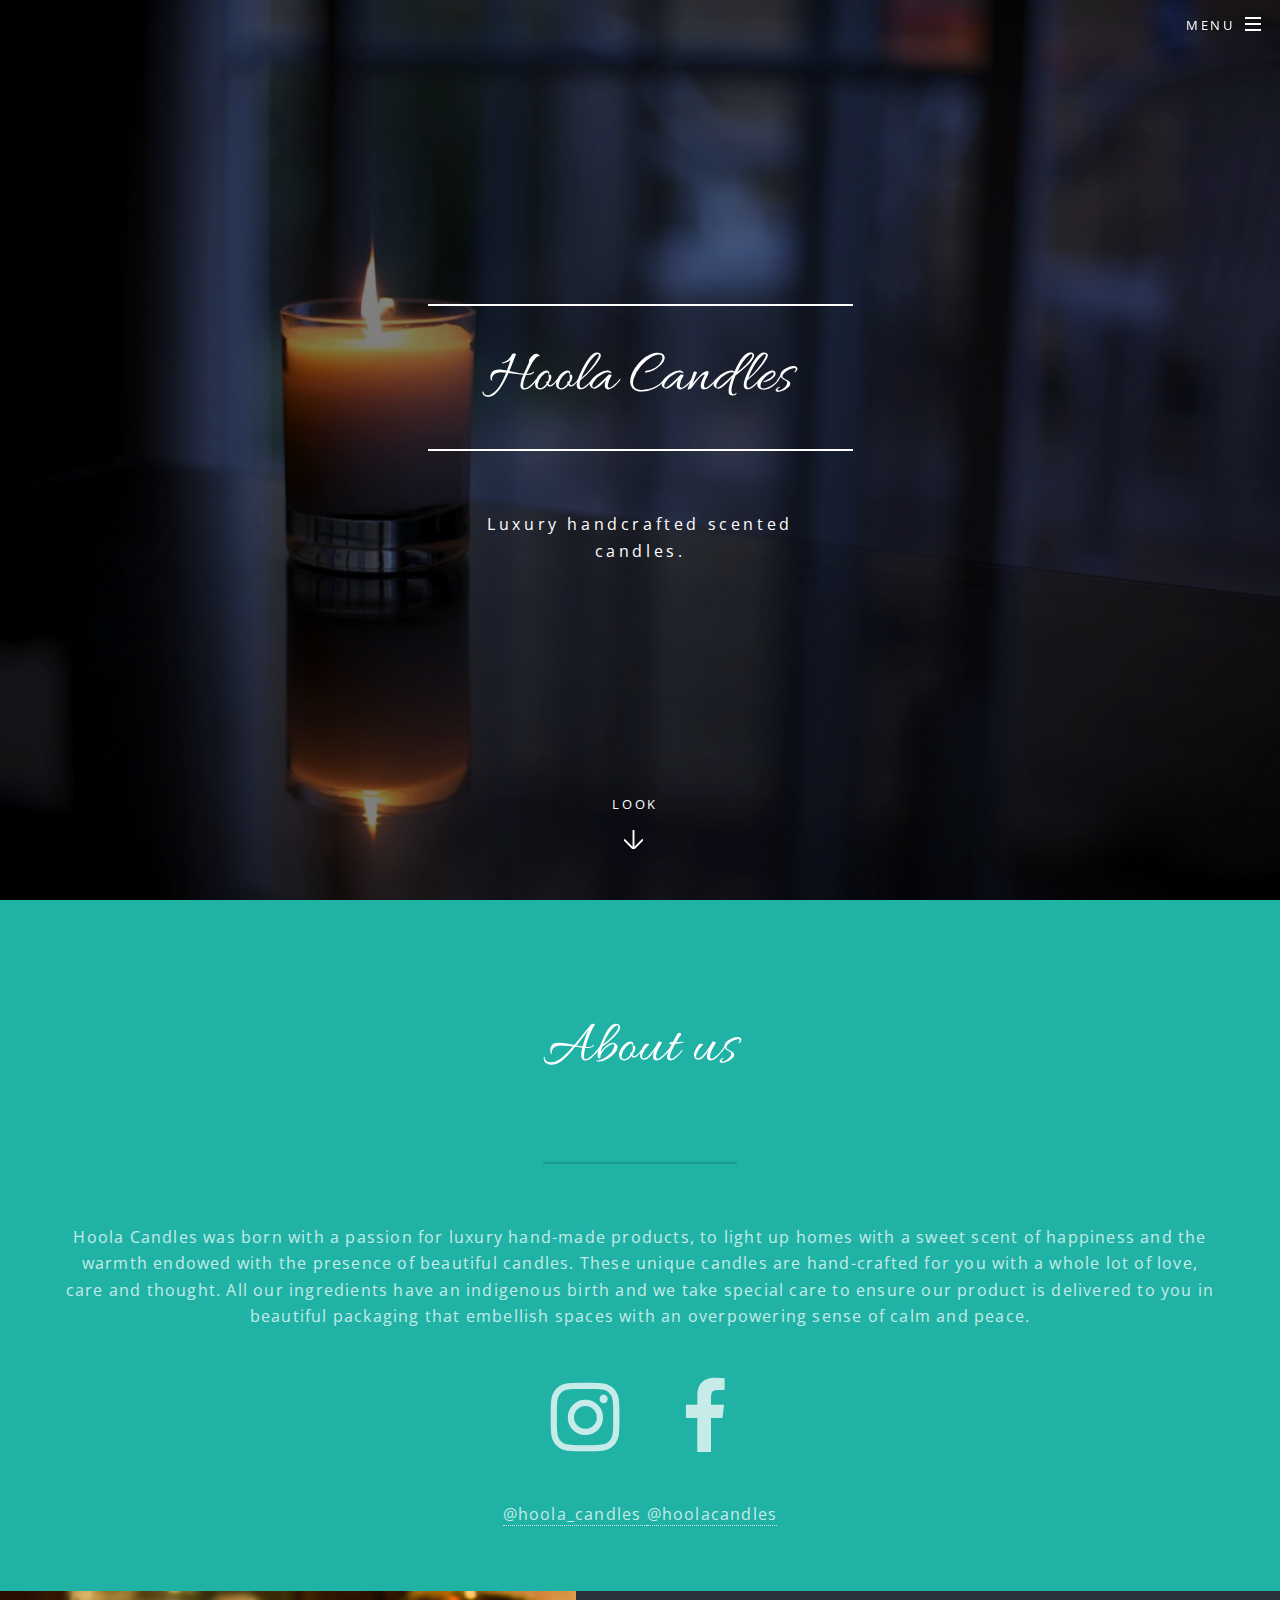
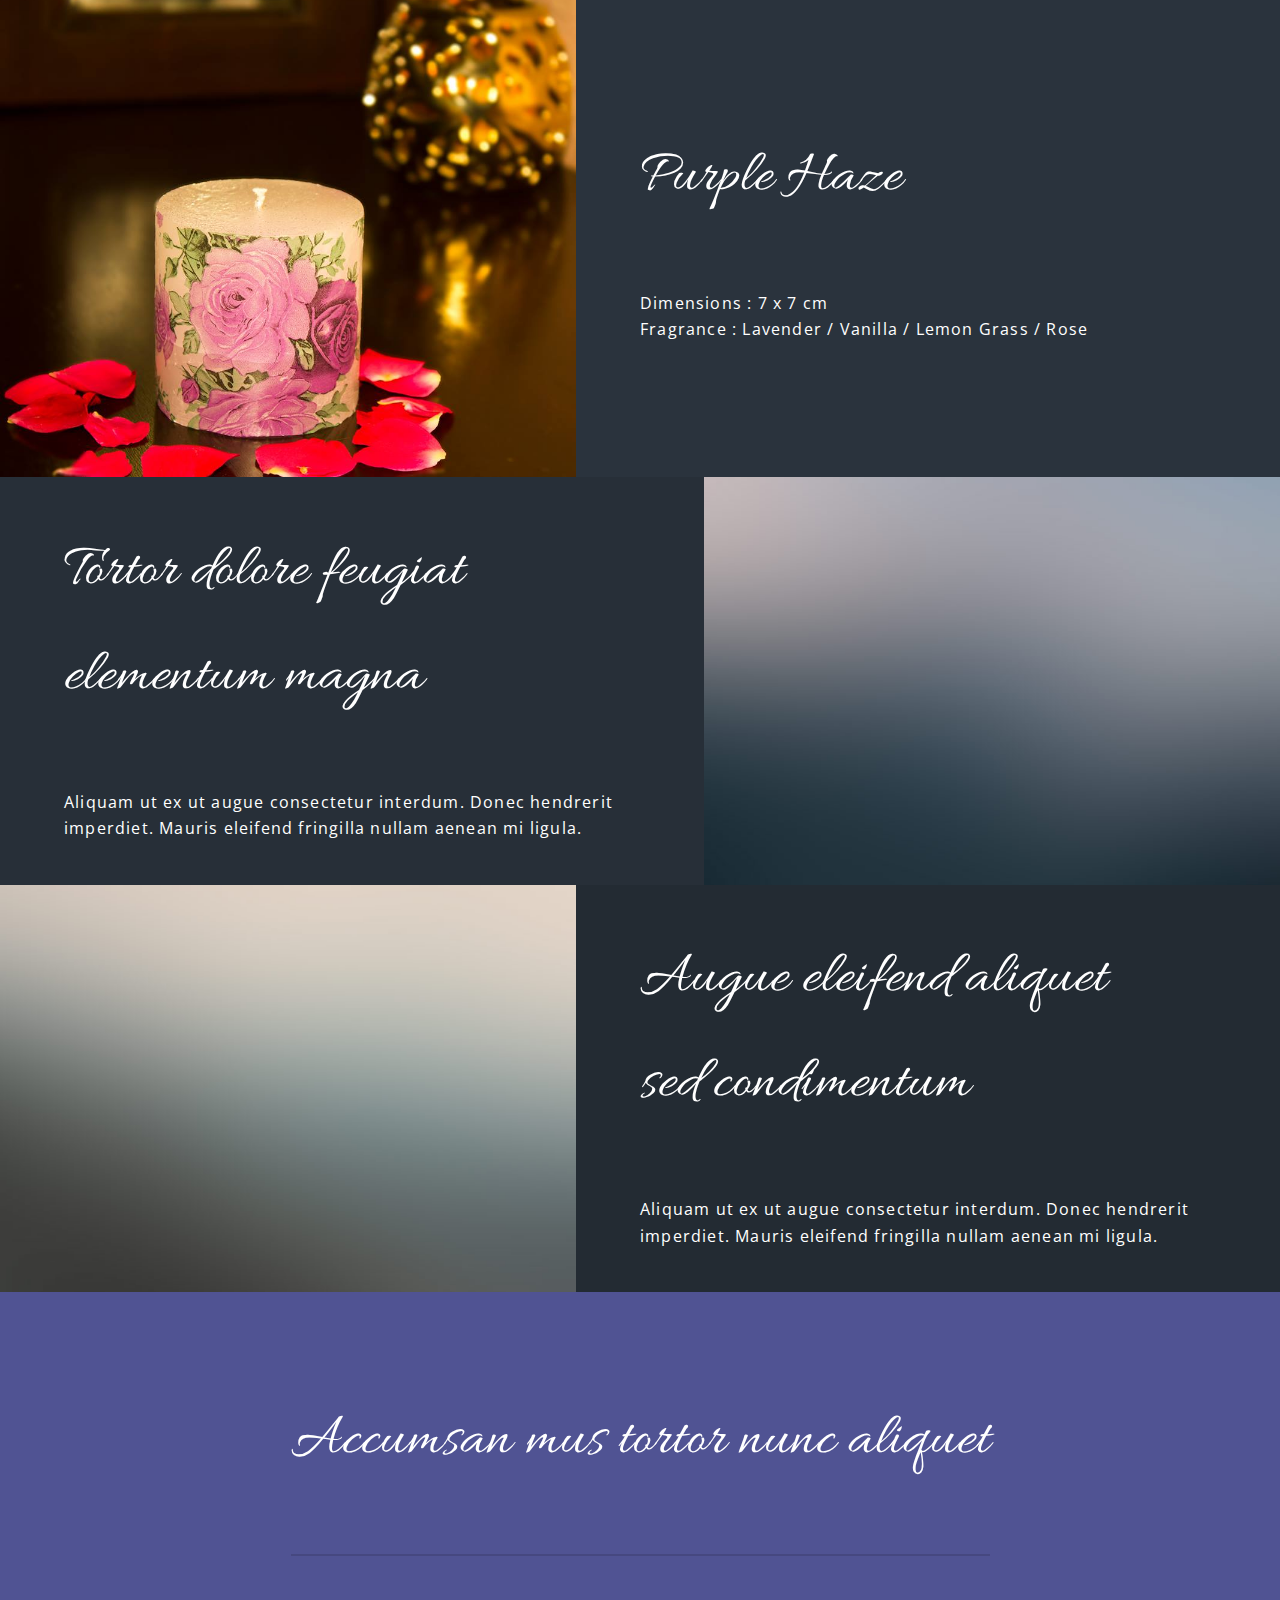
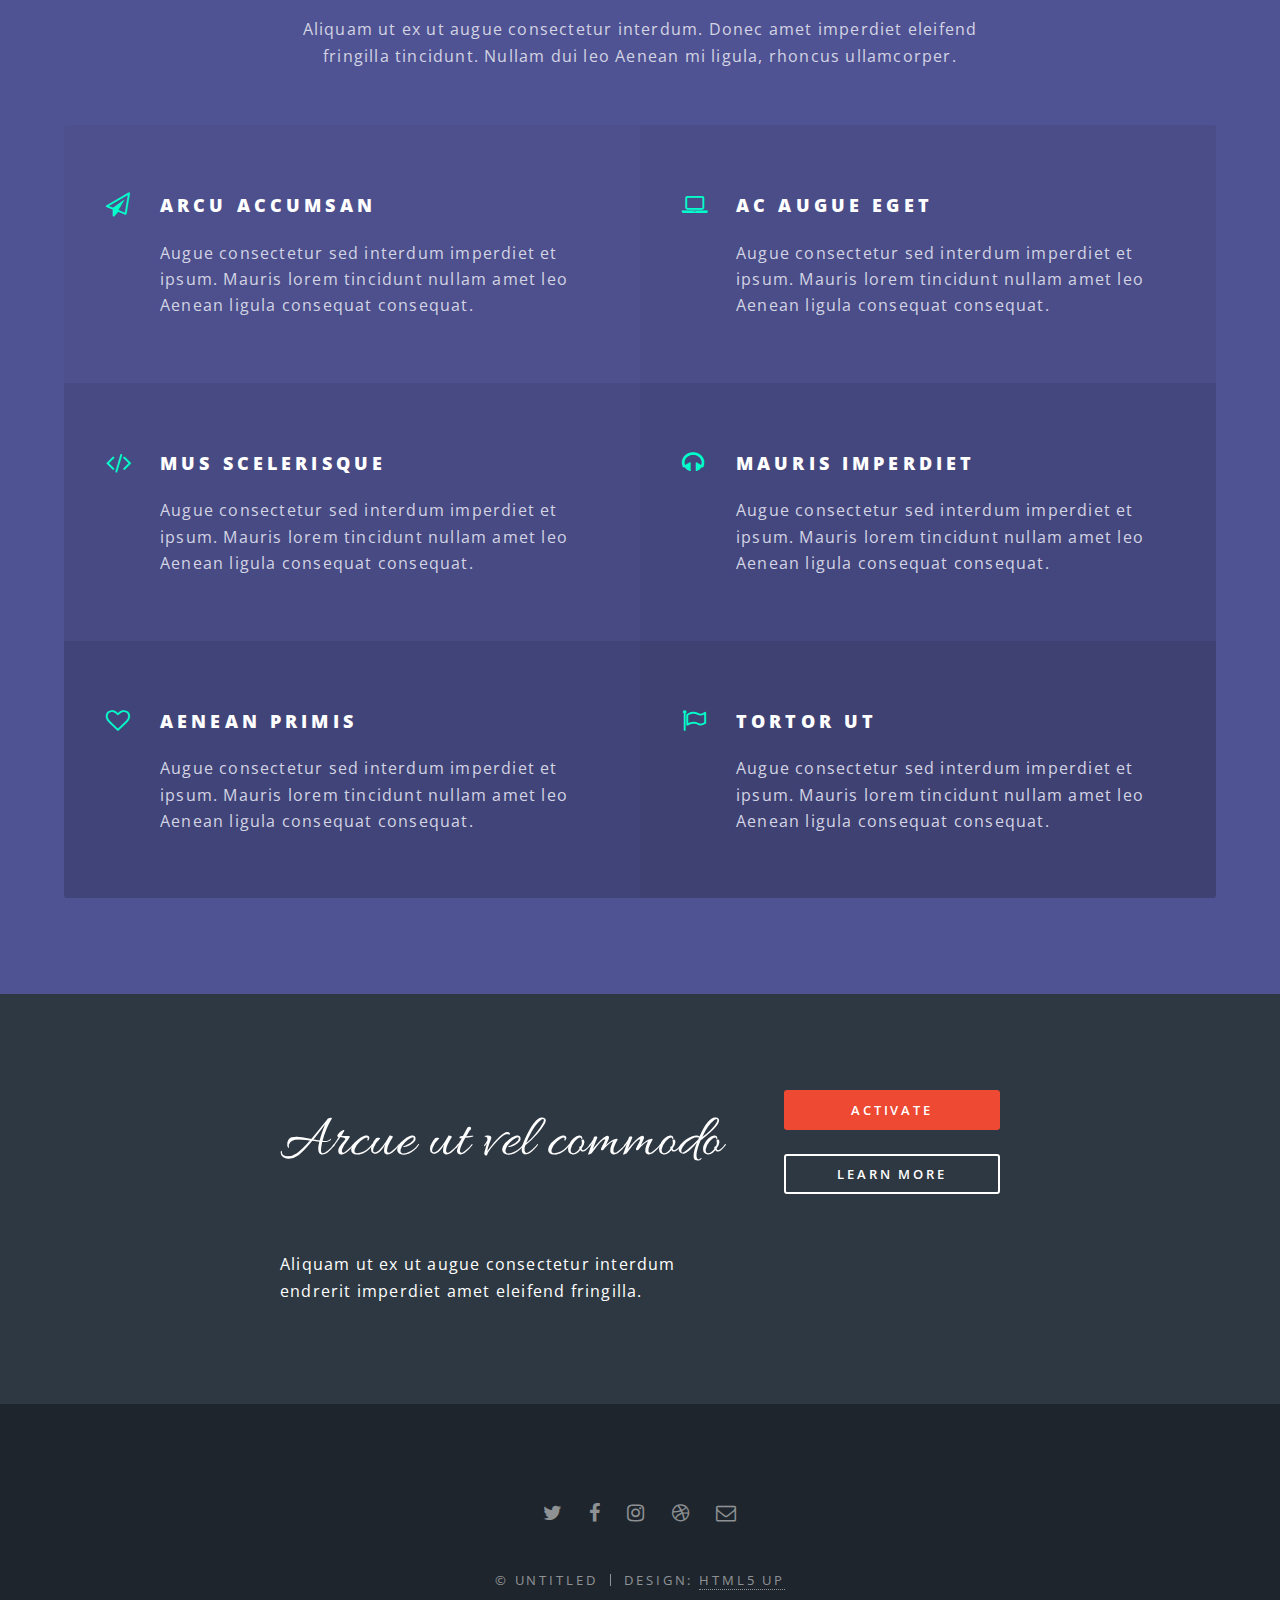
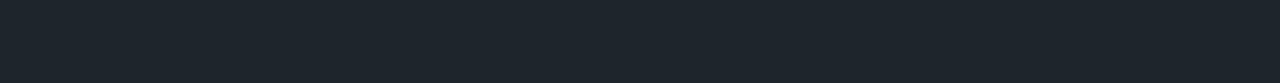
==== index.html @ 6180f15c "Update index.html" ====
<!DOCTYPE HTML>
<html>
	<head>
		<title>Hoola Candles</title>
		<meta charset="utf-8" />
		<meta name="viewport" content="width=device-width, initial-scale=1" />
		<!--[if lte IE 8]><script src="assets/js/ie/html5shiv.js"></script><![endif]-->
		<link rel="stylesheet" href="assets/css/main.css" />
		<!--[if lte IE 8]><link rel="stylesheet" href="assets/css/ie8.css" /><![endif]-->
		<!--[if lte IE 9]><link rel="stylesheet" href="assets/css/ie9.css" /><![endif]-->
	</head>
	<body class="landing">

		<!-- Page Wrapper -->
			<div id="page-wrapper">

				<!-- Header -->
					<header id="header" class="alt">
						<h1><a href="index.html">Hoola Candles</a></h1>
						<nav id="nav">
							<ul>
								<li class="special">
									<a href="#menu" class="menuToggle"><span>Menu</span></a>
									<div id="menu">
										<ul>
											<li><a href="index.html">Home</a></li>
											<li><a href="generic.html">Generic</a></li>
											<li><a href="elements.html">Elements</a></li>
											<li><a href="#">Sign Up</a></li>
											<li><a href="#">Log In</a></li>
										</ul>
									</div>
								</li>
							</ul>
						</nav>
					</header>

				<!-- Banner -->
					<section id="banner">
						<div class="inner">
							<h2>Hoola Candles</h2>
							<p>Luxury handcrafted scented<br />
							candles.<br />
						  </a></p>
							<!--ul class="actions">
								<li><a href="#" class="button special">Enter</a></li>
							</ul-->
						</div>
						<a href="#one" class="more scrolly">Look</a>
					</section>

				<!-- One -->
					<section id="one" class="wrapper style1 special">
						<div class="inner">
							<header class="major">
								<h2>About us</h2>
								<p>Hoola Candles was born with a passion for luxury hand-made products, to light up homes with a sweet scent of happiness and  the warmth endowed with the presence of beautiful candles.
These unique candles are hand-crafted for you with a whole lot of love, care and thought. All our ingredients have an indigenous birth and we take special care to ensure our product is delivered to you in beautiful packaging that embellish spaces with an overpowering sense of calm and peace.
</p>
							</header>
							<ul class="icons major">
								<li><span class="icon svg-inline--fa fa-instagram fa-w-14 fa-5x" ><span class="label">@hoola_candles</span></span></li>

								<li><span class="icon svg-inline--fa fa-facebook-f fa-w-9 fa-5x"><span class="label">@hoolacandles</span></span></li>

								<!--li><span class="icon fa-code major style3"><span class="label">Dolor</span></span></li-->
							</ul>
							<a href=https://www.instagram.com/hoola_candles/>@hoola_candles     </a> <a href=https://www.facebook.com/hoolacandles//>@hoolacandles</a>
						</div>
					</section>

				<!-- Two -->
					<section id="two" class="wrapper alt style2">
						<section class="spotlight">
							<div class="image"><img src="images/pic1.jpg" alt="" /></div><div class="content">
								<h2>Purple Haze</h2>
								<p>Dimensions : 7 x 7 cm <br />Fragrance : Lavender / Vanilla / Lemon Grass / Rose
</p>
							</div>
						</section>
						<section class="spotlight">
							<div class="image"><img src="images/pic02.jpg" alt="" /></div><div class="content">
								<h2>Tortor dolore feugiat<br />
								elementum magna</h2>
								<p>Aliquam ut ex ut augue consectetur interdum. Donec hendrerit imperdiet. Mauris eleifend fringilla nullam aenean mi ligula.</p>
							</div>
						</section>
						<section class="spotlight">
							<div class="image"><img src="images/pic03.jpg" alt="" /></div><div class="content">
								<h2>Augue eleifend aliquet<br />
								sed condimentum</h2>
								<p>Aliquam ut ex ut augue consectetur interdum. Donec hendrerit imperdiet. Mauris eleifend fringilla nullam aenean mi ligula.</p>
							</div>
						</section>
					</section>

				<!-- Three -->
					<section id="three" class="wrapper style3 special">
						<div class="inner">
							<header class="major">
								<h2>Accumsan mus tortor nunc aliquet</h2>
								<p>Aliquam ut ex ut augue consectetur interdum. Donec amet imperdiet eleifend<br />
								fringilla tincidunt. Nullam dui leo Aenean mi ligula, rhoncus ullamcorper.</p>
							</header>
							<ul class="features">
								<li class="icon fa-paper-plane-o">
									<h3>Arcu accumsan</h3>
									<p>Augue consectetur sed interdum imperdiet et ipsum. Mauris lorem tincidunt nullam amet leo Aenean ligula consequat consequat.</p>
								</li>
								<li class="icon fa-laptop">
									<h3>Ac Augue Eget</h3>
									<p>Augue consectetur sed interdum imperdiet et ipsum. Mauris lorem tincidunt nullam amet leo Aenean ligula consequat consequat.</p>
								</li>
								<li class="icon fa-code">
									<h3>Mus Scelerisque</h3>
									<p>Augue consectetur sed interdum imperdiet et ipsum. Mauris lorem tincidunt nullam amet leo Aenean ligula consequat consequat.</p>
								</li>
								<li class="icon fa-headphones">
									<h3>Mauris Imperdiet</h3>
									<p>Augue consectetur sed interdum imperdiet et ipsum. Mauris lorem tincidunt nullam amet leo Aenean ligula consequat consequat.</p>
								</li>
								<li class="icon fa-heart-o">
									<h3>Aenean Primis</h3>
									<p>Augue consectetur sed interdum imperdiet et ipsum. Mauris lorem tincidunt nullam amet leo Aenean ligula consequat consequat.</p>
								</li>
								<li class="icon fa-flag-o">
									<h3>Tortor Ut</h3>
									<p>Augue consectetur sed interdum imperdiet et ipsum. Mauris lorem tincidunt nullam amet leo Aenean ligula consequat consequat.</p>
								</li>
							</ul>
						</div>
					</section>

				<!-- CTA -->
					<section id="cta" class="wrapper style4">
						<div class="inner">
							<header>
								<h2>Arcue ut vel commodo</h2>
								<p>Aliquam ut ex ut augue consectetur interdum endrerit imperdiet amet eleifend fringilla.</p>
							</header>
							<ul class="actions vertical">
								<li><a href="#" class="button fit special">Activate</a></li>
								<li><a href="#" class="button fit">Learn More</a></li>
							</ul>
						</div>
					</section>

				<!-- Footer -->
					<footer id="footer">
						<ul class="icons">
							<li><a href="#" class="icon fa-twitter"><span class="label">Twitter</span></a></li>
							<li><a href="#" class="icon fa-facebook"><span class="label">Facebook</span></a></li>
							<li><a href="#" class="icon fa-instagram"><span class="label">Instagram</span></a></li>
							<li><a href="#" class="icon fa-dribbble"><span class="label">Dribbble</span></a></li>
							<li><a href="#" class="icon fa-envelope-o"><span class="label">Email</span></a></li>
						</ul>
						<ul class="copyright">
							<li>&copy; Untitled</li><li>Design: <a href="http://html5up.net">HTML5 UP</a></li>
						</ul>
					</footer>

			</div>

		<!-- Scripts -->
			<script src="assets/js/jquery.min.js"></script>
			<script src="assets/js/jquery.scrollex.min.js"></script>
			<script src="assets/js/jquery.scrolly.min.js"></script>
			<script src="assets/js/skel.min.js"></script>
			<script src="assets/js/util.js"></script>
			<!--[if lte IE 8]><script src="assets/js/ie/respond.min.js"></script><![endif]-->
			<script src="assets/js/main.js"></script>

	</body>
</html>
---- assets/css/main.css ----
@import url(font-awesome.min.css);
@import url("https://fonts.googleapis.com/css?family=Open+Sans:400,400italic,600,600italic,800,800italic");

/*
	Spectral by HTML5 UP
	html5up.net | @ajlkn
	Free for personal and commercial use under the CCA 3.0 license (html5up.net/license)
*/

/* Reset */

	html, body, div, span, applet, object, iframe, h1, h2, h3, h4, h5, h6, p, blockquote, pre, a, abbr, acronym, address, big, cite, code, del, dfn, em, img, ins, kbd, q, s, samp, small, strike, strong, sub, sup, tt, var, b, u, i, center, dl, dt, dd, ol, ul, li, fieldset, form, label, legend, table, caption, tbody, tfoot, thead, tr, th, td, article, aside, canvas, details, embed, figure, figcaption, footer, header, hgroup, menu, nav, output, ruby, section, summary, time, mark, audio, video {
		margin: 0;
		padding: 0;
		border: 0;
		font-size: 100%;
		font: inherit;
		vertical-align: baseline;
	}

	article, aside, details, figcaption, figure, footer, header, hgroup, menu, nav, section {
		display: block;
	}

	body {
		line-height: 1;
	}

	ol, ul {
		list-style: none;
	}

	blockquote, q {
		quotes: none;
	}

	blockquote:before, blockquote:after, q:before, q:after {
		content: '';
		content: none;
	}

	table {
		border-collapse: collapse;
		border-spacing: 0;
	}

	body {
		-webkit-text-size-adjust: none;
	}

/* Box Model */

	*, *:before, *:after {
		-moz-box-sizing: border-box;
		-webkit-box-sizing: border-box;
		box-sizing: border-box;
	}

/* Grid */

	.row {
		border-bottom: solid 1px transparent;
		-moz-box-sizing: border-box;
		-webkit-box-sizing: border-box;
		box-sizing: border-box;
	}

	.row > * {
		float: left;
		-moz-box-sizing: border-box;
		-webkit-box-sizing: border-box;
		box-sizing: border-box;
	}

	.row:after, .row:before {
		content: '';
		display: block;
		clear: both;
		height: 0;
	}

	.row.uniform > * > :first-child {
		margin-top: 0;
	}

	.row.uniform > * > :last-child {
		margin-bottom: 0;
	}

	.row.\30 \25 > * {
		padding: 0 0 0 0em;
	}

	.row.\30 \25 {
		margin: 0 0 -1px 0em;
	}

	.row.uniform.\30 \25 > * {
		padding: 0em 0 0 0em;
	}

	.row.uniform.\30 \25 {
		margin: 0em 0 -1px 0em;
	}

	.row > * {
		padding: 0 0 0 1.5em;
	}

	.row {
		margin: 0 0 -1px -1.5em;
	}

	.row.uniform > * {
		padding: 1.5em 0 0 1.5em;
	}

	.row.uniform {
		margin: -1.5em 0 -1px -1.5em;
	}

	.row.\32 00\25 > * {
		padding: 0 0 0 3em;
	}

	.row.\32 00\25 {
		margin: 0 0 -1px -3em;
	}

	.row.uniform.\32 00\25 > * {
		padding: 3em 0 0 3em;
	}

	.row.uniform.\32 00\25 {
		margin: -3em 0 -1px -3em;
	}

	.row.\31 50\25 > * {
		padding: 0 0 0 2.25em;
	}

	.row.\31 50\25 {
		margin: 0 0 -1px -2.25em;
	}

	.row.uniform.\31 50\25 > * {
		padding: 2.25em 0 0 2.25em;
	}

	.row.uniform.\31 50\25 {
		margin: -2.25em 0 -1px -2.25em;
	}

	.row.\35 0\25 > * {
		padding: 0 0 0 0.75em;
	}

	.row.\35 0\25 {
		margin: 0 0 -1px -0.75em;
	}

	.row.uniform.\35 0\25 > * {
		padding: 0.75em 0 0 0.75em;
	}

	.row.uniform.\35 0\25 {
		margin: -0.75em 0 -1px -0.75em;
	}

	.row.\32 5\25 > * {
		padding: 0 0 0 0.375em;
	}

	.row.\32 5\25 {
		margin: 0 0 -1px -0.375em;
	}

	.row.uniform.\32 5\25 > * {
		padding: 0.375em 0 0 0.375em;
	}

	.row.uniform.\32 5\25 {
		margin: -0.375em 0 -1px -0.375em;
	}

	.\31 2u, .\31 2u\24 {
		width: 100%;
		clear: none;
		margin-left: 0;
	}

	.\31 1u, .\31 1u\24 {
		width: 91.6666666667%;
		clear: none;
		margin-left: 0;
	}

	.\31 0u, .\31 0u\24 {
		width: 83.3333333333%;
		clear: none;
		margin-left: 0;
	}

	.\39 u, .\39 u\24 {
		width: 75%;
		clear: none;
		margin-left: 0;
	}

	.\38 u, .\38 u\24 {
		width: 66.6666666667%;
		clear: none;
		margin-left: 0;
	}

	.\37 u, .\37 u\24 {
		width: 58.3333333333%;
		clear: none;
		margin-left: 0;
	}

	.\36 u, .\36 u\24 {
		width: 50%;
		clear: none;
		margin-left: 0;
	}

	.\35 u, .\35 u\24 {
		width: 41.6666666667%;
		clear: none;
		margin-left: 0;
	}

	.\34 u, .\34 u\24 {
		width: 33.3333333333%;
		clear: none;
		margin-left: 0;
	}

	.\33 u, .\33 u\24 {
		width: 25%;
		clear: none;
		margin-left: 0;
	}

	.\32 u, .\32 u\24 {
		width: 16.6666666667%;
		clear: none;
		margin-left: 0;
	}

	.\31 u, .\31 u\24 {
		width: 8.3333333333%;
		clear: none;
		margin-left: 0;
	}

	.\31 2u\24 + *,
	.\31 1u\24 + *,
	.\31 0u\24 + *,
	.\39 u\24 + *,
	.\38 u\24 + *,
	.\37 u\24 + *,
	.\36 u\24 + *,
	.\35 u\24 + *,
	.\34 u\24 + *,
	.\33 u\24 + *,
	.\32 u\24 + *,
	.\31 u\24 + * {
		clear: left;
	}

	.\-11u {
		margin-left: 91.66667%;
	}

	.\-10u {
		margin-left: 83.33333%;
	}

	.\-9u {
		margin-left: 75%;
	}

	.\-8u {
		margin-left: 66.66667%;
	}

	.\-7u {
		margin-left: 58.33333%;
	}

	.\-6u {
		margin-left: 50%;
	}

	.\-5u {
		margin-left: 41.66667%;
	}

	.\-4u {
		margin-left: 33.33333%;
	}

	.\-3u {
		margin-left: 25%;
	}

	.\-2u {
		margin-left: 16.66667%;
	}

	.\-1u {
		margin-left: 8.33333%;
	}

	@media screen and (max-width: 1680px) {

		.row > * {
			padding: 0 0 0 1.5em;
		}

		.row {
			margin: 0 0 -1px -1.5em;
		}

		.row.uniform > * {
			padding: 1.5em 0 0 1.5em;
		}

		.row.uniform {
			margin: -1.5em 0 -1px -1.5em;
		}

		.row.\32 00\25 > * {
			padding: 0 0 0 3em;
		}

		.row.\32 00\25 {
			margin: 0 0 -1px -3em;
		}

		.row.uniform.\32 00\25 > * {
			padding: 3em 0 0 3em;
		}

		.row.uniform.\32 00\25 {
			margin: -3em 0 -1px -3em;
		}

		.row.\31 50\25 > * {
			padding: 0 0 0 2.25em;
		}

		.row.\31 50\25 {
			margin: 0 0 -1px -2.25em;
		}

		.row.uniform.\31 50\25 > * {
			padding: 2.25em 0 0 2.25em;
		}

		.row.uniform.\31 50\25 {
			margin: -2.25em 0 -1px -2.25em;
		}

		.row.\35 0\25 > * {
			padding: 0 0 0 0.75em;
		}

		.row.\35 0\25 {
			margin: 0 0 -1px -0.75em;
		}

		.row.uniform.\35 0\25 > * {
			padding: 0.75em 0 0 0.75em;
		}

		.row.uniform.\35 0\25 {
			margin: -0.75em 0 -1px -0.75em;
		}

		.row.\32 5\25 > * {
			padding: 0 0 0 0.375em;
		}

		.row.\32 5\25 {
			margin: 0 0 -1px -0.375em;
		}

		.row.uniform.\32 5\25 > * {
			padding: 0.375em 0 0 0.375em;
		}

		.row.uniform.\32 5\25 {
			margin: -0.375em 0 -1px -0.375em;
		}

		.\31 2u\28xlarge\29, .\31 2u\24\28xlarge\29 {
			width: 100%;
			clear: none;
			margin-left: 0;
		}

		.\31 1u\28xlarge\29, .\31 1u\24\28xlarge\29 {
			width: 91.6666666667%;
			clear: none;
			margin-left: 0;
		}

		.\31 0u\28xlarge\29, .\31 0u\24\28xlarge\29 {
			width: 83.3333333333%;
			clear: none;
			margin-left: 0;
		}

		.\39 u\28xlarge\29, .\39 u\24\28xlarge\29 {
			width: 75%;
			clear: none;
			margin-left: 0;
		}

		.\38 u\28xlarge\29, .\38 u\24\28xlarge\29 {
			width: 66.6666666667%;
			clear: none;
			margin-left: 0;
		}

		.\37 u\28xlarge\29, .\37 u\24\28xlarge\29 {
			width: 58.3333333333%;
			clear: none;
			margin-left: 0;
		}

		.\36 u\28xlarge\29, .\36 u\24\28xlarge\29 {
			width: 50%;
			clear: none;
			margin-left: 0;
		}

		.\35 u\28xlarge\29, .\35 u\24\28xlarge\29 {
			width: 41.6666666667%;
			clear: none;
			margin-left: 0;
		}

		.\34 u\28xlarge\29, .\34 u\24\28xlarge\29 {
			width: 33.3333333333%;
			clear: none;
			margin-left: 0;
		}

		.\33 u\28xlarge\29, .\33 u\24\28xlarge\29 {
			width: 25%;
			clear: none;
			margin-left: 0;
		}

		.\32 u\28xlarge\29, .\32 u\24\28xlarge\29 {
			width: 16.6666666667%;
			clear: none;
			margin-left: 0;
		}

		.\31 u\28xlarge\29, .\31 u\24\28xlarge\29 {
			width: 8.3333333333%;
			clear: none;
			margin-left: 0;
		}

		.\31 2u\24\28xlarge\29 + *,
		.\31 1u\24\28xlarge\29 + *,
		.\31 0u\24\28xlarge\29 + *,
		.\39 u\24\28xlarge\29 + *,
		.\38 u\24\28xlarge\29 + *,
		.\37 u\24\28xlarge\29 + *,
		.\36 u\24\28xlarge\29 + *,
		.\35 u\24\28xlarge\29 + *,
		.\34 u\24\28xlarge\29 + *,
		.\33 u\24\28xlarge\29 + *,
		.\32 u\24\28xlarge\29 + *,
		.\31 u\24\28xlarge\29 + * {
			clear: left;
		}

		.\-11u\28xlarge\29 {
			margin-left: 91.66667%;
		}

		.\-10u\28xlarge\29 {
			margin-left: 83.33333%;
		}

		.\-9u\28xlarge\29 {
			margin-left: 75%;
		}

		.\-8u\28xlarge\29 {
			margin-left: 66.66667%;
		}

		.\-7u\28xlarge\29 {
			margin-left: 58.33333%;
		}

		.\-6u\28xlarge\29 {
			margin-left: 50%;
		}

		.\-5u\28xlarge\29 {
			margin-left: 41.66667%;
		}

		.\-4u\28xlarge\29 {
			margin-left: 33.33333%;
		}

		.\-3u\28xlarge\29 {
			margin-left: 25%;
		}

		.\-2u\28xlarge\29 {
			margin-left: 16.66667%;
		}

		.\-1u\28xlarge\29 {
			margin-left: 8.33333%;
		}

	}

	@media screen and (max-width: 1280px) {

		.row > * {
			padding: 0 0 0 1.5em;
		}

		.row {
			margin: 0 0 -1px -1.5em;
		}

		.row.uniform > * {
			padding: 1.5em 0 0 1.5em;
		}

		.row.uniform {
			margin: -1.5em 0 -1px -1.5em;
		}

		.row.\32 00\25 > * {
			padding: 0 0 0 3em;
		}

		.row.\32 00\25 {
			margin: 0 0 -1px -3em;
		}

		.row.uniform.\32 00\25 > * {
			padding: 3em 0 0 3em;
		}

		.row.uniform.\32 00\25 {
			margin: -3em 0 -1px -3em;
		}

		.row.\31 50\25 > * {
			padding: 0 0 0 2.25em;
		}

		.row.\31 50\25 {
			margin: 0 0 -1px -2.25em;
		}

		.row.uniform.\31 50\25 > * {
			padding: 2.25em 0 0 2.25em;
		}

		.row.uniform.\31 50\25 {
			margin: -2.25em 0 -1px -2.25em;
		}

		.row.\35 0\25 > * {
			padding: 0 0 0 0.75em;
		}

		.row.\35 0\25 {
			margin: 0 0 -1px -0.75em;
		}

		.row.uniform.\35 0\25 > * {
			padding: 0.75em 0 0 0.75em;
		}

		.row.uniform.\35 0\25 {
			margin: -0.75em 0 -1px -0.75em;
		}

		.row.\32 5\25 > * {
			padding: 0 0 0 0.375em;
		}

		.row.\32 5\25 {
			margin: 0 0 -1px -0.375em;
		}

		.row.uniform.\32 5\25 > * {
			padding: 0.375em 0 0 0.375em;
		}

		.row.uniform.\32 5\25 {
			margin: -0.375em 0 -1px -0.375em;
		}

		.\31 2u\28large\29, .\31 2u\24\28large\29 {
			width: 100%;
			clear: none;
			margin-left: 0;
		}

		.\31 1u\28large\29, .\31 1u\24\28large\29 {
			width: 91.6666666667%;
			clear: none;
			margin-left: 0;
		}

		.\31 0u\28large\29, .\31 0u\24\28large\29 {
			width: 83.3333333333%;
			clear: none;
			margin-left: 0;
		}

		.\39 u\28large\29, .\39 u\24\28large\29 {
			width: 75%;
			clear: none;
			margin-left: 0;
		}

		.\38 u\28large\29, .\38 u\24\28large\29 {
			width: 66.6666666667%;
			clear: none;
			margin-left: 0;
		}

		.\37 u\28large\29, .\37 u\24\28large\29 {
			width: 58.3333333333%;
			clear: none;
			margin-left: 0;
		}

		.\36 u\28large\29, .\36 u\24\28large\29 {
			width: 50%;
			clear: none;
			margin-left: 0;
		}

		.\35 u\28large\29, .\35 u\24\28large\29 {
			width: 41.6666666667%;
			clear: none;
			margin-left: 0;
		}

		.\34 u\28large\29, .\34 u\24\28large\29 {
			width: 33.3333333333%;
			clear: none;
			margin-left: 0;
		}

		.\33 u\28large\29, .\33 u\24\28large\29 {
			width: 25%;
			clear: none;
			margin-left: 0;
		}

		.\32 u\28large\29, .\32 u\24\28large\29 {
			width: 16.6666666667%;
			clear: none;
			margin-left: 0;
		}

		.\31 u\28large\29, .\31 u\24\28large\29 {
			width: 8.3333333333%;
			clear: none;
			margin-left: 0;
		}

		.\31 2u\24\28large\29 + *,
		.\31 1u\24\28large\29 + *,
		.\31 0u\24\28large\29 + *,
		.\39 u\24\28large\29 + *,
		.\38 u\24\28large\29 + *,
		.\37 u\24\28large\29 + *,
		.\36 u\24\28large\29 + *,
		.\35 u\24\28large\29 + *,
		.\34 u\24\28large\29 + *,
		.\33 u\24\28large\29 + *,
		.\32 u\24\28large\29 + *,
		.\31 u\24\28large\29 + * {
			clear: left;
		}

		.\-11u\28large\29 {
			margin-left: 91.66667%;
		}

		.\-10u\28large\29 {
			margin-left: 83.33333%;
		}

		.\-9u\28large\29 {
			margin-left: 75%;
		}

		.\-8u\28large\29 {
			margin-left: 66.66667%;
		}

		.\-7u\28large\29 {
			margin-left: 58.33333%;
		}

		.\-6u\28large\29 {
			margin-left: 50%;
		}

		.\-5u\28large\29 {
			margin-left: 41.66667%;
		}

		.\-4u\28large\29 {
			margin-left: 33.33333%;
		}

		.\-3u\28large\29 {
			margin-left: 25%;
		}

		.\-2u\28large\29 {
			margin-left: 16.66667%;
		}

		.\-1u\28large\29 {
			margin-left: 8.33333%;
		}

	}

	@media screen and (max-width: 980px) {

		.row > * {
			padding: 0 0 0 1.5em;
		}

		.row {
			margin: 0 0 -1px -1.5em;
		}

		.row.uniform > * {
			padding: 1.5em 0 0 1.5em;
		}

		.row.uniform {
			margin: -1.5em 0 -1px -1.5em;
		}

		.row.\32 00\25 > * {
			padding: 0 0 0 3em;
		}

		.row.\32 00\25 {
			margin: 0 0 -1px -3em;
		}

		.row.uniform.\32 00\25 > * {
			padding: 3em 0 0 3em;
		}

		.row.uniform.\32 00\25 {
			margin: -3em 0 -1px -3em;
		}

		.row.\31 50\25 > * {
			padding: 0 0 0 2.25em;
		}

		.row.\31 50\25 {
			margin: 0 0 -1px -2.25em;
		}

		.row.uniform.\31 50\25 > * {
			padding: 2.25em 0 0 2.25em;
		}

		.row.uniform.\31 50\25 {
			margin: -2.25em 0 -1px -2.25em;
		}

		.row.\35 0\25 > * {
			padding: 0 0 0 0.75em;
		}

		.row.\35 0\25 {
			margin: 0 0 -1px -0.75em;
		}

		.row.uniform.\35 0\25 > * {
			padding: 0.75em 0 0 0.75em;
		}

		.row.uniform.\35 0\25 {
			margin: -0.75em 0 -1px -0.75em;
		}

		.row.\32 5\25 > * {
			padding: 0 0 0 0.375em;
		}

		.row.\32 5\25 {
			margin: 0 0 -1px -0.375em;
		}

		.row.uniform.\32 5\25 > * {
			padding: 0.375em 0 0 0.375em;
		}

		.row.uniform.\32 5\25 {
			margin: -0.375em 0 -1px -0.375em;
		}

		.\31 2u\28medium\29, .\31 2u\24\28medium\29 {
			width: 100%;
			clear: none;
			margin-left: 0;
		}

		.\31 1u\28medium\29, .\31 1u\24\28medium\29 {
			width: 91.6666666667%;
			clear: none;
			margin-left: 0;
		}

		.\31 0u\28medium\29, .\31 0u\24\28medium\29 {
			width: 83.3333333333%;
			clear: none;
			margin-left: 0;
		}

		.\39 u\28medium\29, .\39 u\24\28medium\29 {
			width: 75%;
			clear: none;
			margin-left: 0;
		}

		.\38 u\28medium\29, .\38 u\24\28medium\29 {
			width: 66.6666666667%;
			clear: none;
			margin-left: 0;
		}

		.\37 u\28medium\29, .\37 u\24\28medium\29 {
			width: 58.3333333333%;
			clear: none;
			margin-left: 0;
		}

		.\36 u\28medium\29, .\36 u\24\28medium\29 {
			width: 50%;
			clear: none;
			margin-left: 0;
		}

		.\35 u\28medium\29, .\35 u\24\28medium\29 {
			width: 41.6666666667%;
			clear: none;
			margin-left: 0;
		}

		.\34 u\28medium\29, .\34 u\24\28medium\29 {
			width: 33.3333333333%;
			clear: none;
			margin-left: 0;
		}

		.\33 u\28medium\29, .\33 u\24\28medium\29 {
			width: 25%;
			clear: none;
			margin-left: 0;
		}

		.\32 u\28medium\29, .\32 u\24\28medium\29 {
			width: 16.6666666667%;
			clear: none;
			margin-left: 0;
		}

		.\31 u\28medium\29, .\31 u\24\28medium\29 {
			width: 8.3333333333%;
			clear: none;
			margin-left: 0;
		}

		.\31 2u\24\28medium\29 + *,
		.\31 1u\24\28medium\29 + *,
		.\31 0u\24\28medium\29 + *,
		.\39 u\24\28medium\29 + *,
		.\38 u\24\28medium\29 + *,
		.\37 u\24\28medium\29 + *,
		.\36 u\24\28medium\29 + *,
		.\35 u\24\28medium\29 + *,
		.\34 u\24\28medium\29 + *,
		.\33 u\24\28medium\29 + *,
		.\32 u\24\28medium\29 + *,
		.\31 u\24\28medium\29 + * {
			clear: left;
		}

		.\-11u\28medium\29 {
			margin-left: 91.66667%;
		}

		.\-10u\28medium\29 {
			margin-left: 83.33333%;
		}

		.\-9u\28medium\29 {
			margin-left: 75%;
		}

		.\-8u\28medium\29 {
			margin-left: 66.66667%;
		}

		.\-7u\28medium\29 {
			margin-left: 58.33333%;
		}

		.\-6u\28medium\29 {
			margin-left: 50%;
		}

		.\-5u\28medium\29 {
			margin-left: 41.66667%;
		}

		.\-4u\28medium\29 {
			margin-left: 33.33333%;
		}

		.\-3u\28medium\29 {
			margin-left: 25%;
		}

		.\-2u\28medium\29 {
			margin-left: 16.66667%;
		}

		.\-1u\28medium\29 {
			margin-left: 8.33333%;
		}

	}

	@media screen and (max-width: 736px) {

		.row > * {
			padding: 0 0 0 1.5em;
		}

		.row {
			margin: 0 0 -1px -1.5em;
		}

		.row.uniform > * {
			padding: 1.5em 0 0 1.5em;
		}

		.row.uniform {
			margin: -1.5em 0 -1px -1.5em;
		}

		.row.\32 00\25 > * {
			padding: 0 0 0 3em;
		}

		.row.\32 00\25 {
			margin: 0 0 -1px -3em;
		}

		.row.uniform.\32 00\25 > * {
			padding: 3em 0 0 3em;
		}

		.row.uniform.\32 00\25 {
			margin: -3em 0 -1px -3em;
		}

		.row.\31 50\25 > * {
			padding: 0 0 0 2.25em;
		}

		.row.\31 50\25 {
			margin: 0 0 -1px -2.25em;
		}

		.row.uniform.\31 50\25 > * {
			padding: 2.25em 0 0 2.25em;
		}

		.row.uniform.\31 50\25 {
			margin: -2.25em 0 -1px -2.25em;
		}

		.row.\35 0\25 > * {
			padding: 0 0 0 0.75em;
		}

		.row.\35 0\25 {
			margin: 0 0 -1px -0.75em;
		}

		.row.uniform.\35 0\25 > * {
			padding: 0.75em 0 0 0.75em;
		}

		.row.uniform.\35 0\25 {
			margin: -0.75em 0 -1px -0.75em;
		}

		.row.\32 5\25 > * {
			padding: 0 0 0 0.375em;
		}

		.row.\32 5\25 {
			margin: 0 0 -1px -0.375em;
		}

		.row.uniform.\32 5\25 > * {
			padding: 0.375em 0 0 0.375em;
		}

		.row.uniform.\32 5\25 {
			margin: -0.375em 0 -1px -0.375em;
		}

		.\31 2u\28small\29, .\31 2u\24\28small\29 {
			width: 100%;
			clear: none;
			margin-left: 0;
		}

		.\31 1u\28small\29, .\31 1u\24\28small\29 {
			width: 91.6666666667%;
			clear: none;
			margin-left: 0;
		}

		.\31 0u\28small\29, .\31 0u\24\28small\29 {
			width: 83.3333333333%;
			clear: none;
			margin-left: 0;
		}

		.\39 u\28small\29, .\39 u\24\28small\29 {
			width: 75%;
			clear: none;
			margin-left: 0;
		}

		.\38 u\28small\29, .\38 u\24\28small\29 {
			width: 66.6666666667%;
			clear: none;
			margin-left: 0;
		}

		.\37 u\28small\29, .\37 u\24\28small\29 {
			width: 58.3333333333%;
			clear: none;
			margin-left: 0;
		}

		.\36 u\28small\29, .\36 u\24\28small\29 {
			width: 50%;
			clear: none;
			margin-left: 0;
		}

		.\35 u\28small\29, .\35 u\24\28small\29 {
			width: 41.6666666667%;
			clear: none;
			margin-left: 0;
		}

		.\34 u\28small\29, .\34 u\24\28small\29 {
			width: 33.3333333333%;
			clear: none;
			margin-left: 0;
		}

		.\33 u\28small\29, .\33 u\24\28small\29 {
			width: 25%;
			clear: none;
			margin-left: 0;
		}

		.\32 u\28small\29, .\32 u\24\28small\29 {
			width: 16.6666666667%;
			clear: none;
			margin-left: 0;
		}

		.\31 u\28small\29, .\31 u\24\28small\29 {
			width: 8.3333333333%;
			clear: none;
			margin-left: 0;
		}

		.\31 2u\24\28small\29 + *,
		.\31 1u\24\28small\29 + *,
		.\31 0u\24\28small\29 + *,
		.\39 u\24\28small\29 + *,
		.\38 u\24\28small\29 + *,
		.\37 u\24\28small\29 + *,
		.\36 u\24\28small\29 + *,
		.\35 u\24\28small\29 + *,
		.\34 u\24\28small\29 + *,
		.\33 u\24\28small\29 + *,
		.\32 u\24\28small\29 + *,
		.\31 u\24\28small\29 + * {
			clear: left;
		}

		.\-11u\28small\29 {
			margin-left: 91.66667%;
		}

		.\-10u\28small\29 {
			margin-left: 83.33333%;
		}

		.\-9u\28small\29 {
			margin-left: 75%;
		}

		.\-8u\28small\29 {
			margin-left: 66.66667%;
		}

		.\-7u\28small\29 {
			margin-left: 58.33333%;
		}

		.\-6u\28small\29 {
			margin-left: 50%;
		}

		.\-5u\28small\29 {
			margin-left: 41.66667%;
		}

		.\-4u\28small\29 {
			margin-left: 33.33333%;
		}

		.\-3u\28small\29 {
			margin-left: 25%;
		}

		.\-2u\28small\29 {
			margin-left: 16.66667%;
		}

		.\-1u\28small\29 {
			margin-left: 8.33333%;
		}

	}

	@media screen and (max-width: 480px) {

		.row > * {
			padding: 0 0 0 1.5em;
		}

		.row {
			margin: 0 0 -1px -1.5em;
		}

		.row.uniform > * {
			padding: 1.5em 0 0 1.5em;
		}

		.row.uniform {
			margin: -1.5em 0 -1px -1.5em;
		}

		.row.\32 00\25 > * {
			padding: 0 0 0 3em;
		}

		.row.\32 00\25 {
			margin: 0 0 -1px -3em;
		}

		.row.uniform.\32 00\25 > * {
			padding: 3em 0 0 3em;
		}

		.row.uniform.\32 00\25 {
			margin: -3em 0 -1px -3em;
		}

		.row.\31 50\25 > * {
			padding: 0 0 0 2.25em;
		}

		.row.\31 50\25 {
			margin: 0 0 -1px -2.25em;
		}

		.row.uniform.\31 50\25 > * {
			padding: 2.25em 0 0 2.25em;
		}

		.row.uniform.\31 50\25 {
			margin: -2.25em 0 -1px -2.25em;
		}

		.row.\35 0\25 > * {
			padding: 0 0 0 0.75em;
		}

		.row.\35 0\25 {
			margin: 0 0 -1px -0.75em;
		}

		.row.uniform.\35 0\25 > * {
			padding: 0.75em 0 0 0.75em;
		}

		.row.uniform.\35 0\25 {
			margin: -0.75em 0 -1px -0.75em;
		}

		.row.\32 5\25 > * {
			padding: 0 0 0 0.375em;
		}

		.row.\32 5\25 {
			margin: 0 0 -1px -0.375em;
		}

		.row.uniform.\32 5\25 > * {
			padding: 0.375em 0 0 0.375em;
		}

		.row.uniform.\32 5\25 {
			margin: -0.375em 0 -1px -0.375em;
		}

		.\31 2u\28xsmall\29, .\31 2u\24\28xsmall\29 {
			width: 100%;
			clear: none;
			margin-left: 0;
		}

		.\31 1u\28xsmall\29, .\31 1u\24\28xsmall\29 {
			width: 91.6666666667%;
			clear: none;
			margin-left: 0;
		}

		.\31 0u\28xsmall\29, .\31 0u\24\28xsmall\29 {
			width: 83.3333333333%;
			clear: none;
			margin-left: 0;
		}

		.\39 u\28xsmall\29, .\39 u\24\28xsmall\29 {
			width: 75%;
			clear: none;
			margin-left: 0;
		}

		.\38 u\28xsmall\29, .\38 u\24\28xsmall\29 {
			width: 66.6666666667%;
			clear: none;
			margin-left: 0;
		}

		.\37 u\28xsmall\29, .\37 u\24\28xsmall\29 {
			width: 58.3333333333%;
			clear: none;
			margin-left: 0;
		}

		.\36 u\28xsmall\29, .\36 u\24\28xsmall\29 {
			width: 50%;
			clear: none;
			margin-left: 0;
		}

		.\35 u\28xsmall\29, .\35 u\24\28xsmall\29 {
			width: 41.6666666667%;
			clear: none;
			margin-left: 0;
		}

		.\34 u\28xsmall\29, .\34 u\24\28xsmall\29 {
			width: 33.3333333333%;
			clear: none;
			margin-left: 0;
		}

		.\33 u\28xsmall\29, .\33 u\24\28xsmall\29 {
			width: 25%;
			clear: none;
			margin-left: 0;
		}

		.\32 u\28xsmall\29, .\32 u\24\28xsmall\29 {
			width: 16.6666666667%;
			clear: none;
			margin-left: 0;
		}

		.\31 u\28xsmall\29, .\31 u\24\28xsmall\29 {
			width: 8.3333333333%;
			clear: none;
			margin-left: 0;
		}

		.\31 2u\24\28xsmall\29 + *,
		.\31 1u\24\28xsmall\29 + *,
		.\31 0u\24\28xsmall\29 + *,
		.\39 u\24\28xsmall\29 + *,
		.\38 u\24\28xsmall\29 + *,
		.\37 u\24\28xsmall\29 + *,
		.\36 u\24\28xsmall\29 + *,
		.\35 u\24\28xsmall\29 + *,
		.\34 u\24\28xsmall\29 + *,
		.\33 u\24\28xsmall\29 + *,
		.\32 u\24\28xsmall\29 + *,
		.\31 u\24\28xsmall\29 + * {
			clear: left;
		}

		.\-11u\28xsmall\29 {
			margin-left: 91.66667%;
		}

		.\-10u\28xsmall\29 {
			margin-left: 83.33333%;
		}

		.\-9u\28xsmall\29 {
			margin-left: 75%;
		}

		.\-8u\28xsmall\29 {
			margin-left: 66.66667%;
		}

		.\-7u\28xsmall\29 {
			margin-left: 58.33333%;
		}

		.\-6u\28xsmall\29 {
			margin-left: 50%;
		}

		.\-5u\28xsmall\29 {
			margin-left: 41.66667%;
		}

		.\-4u\28xsmall\29 {
			margin-left: 33.33333%;
		}

		.\-3u\28xsmall\29 {
			margin-left: 25%;
		}

		.\-2u\28xsmall\29 {
			margin-left: 16.66667%;
		}

		.\-1u\28xsmall\29 {
			margin-left: 8.33333%;
		}

	}

/* Basic */

	@-ms-viewport {
		width: device-width;
	}

	body {
		background: #2e3842;
	}

		body.is-loading *, body.is-loading *:before, body.is-loading *:after {
			-moz-animation: none !important;
			-webkit-animation: none !important;
			-ms-animation: none !important;
			animation: none !important;
			-moz-transition: none !important;
			-webkit-transition: none !important;
			-ms-transition: none !important;
			transition: none !important;
		}

	body, input, select, textarea {
		color: #fff;
		font-family: "Open Sans", Helvetica, sans-serif;
		font-size: 15pt;
		font-weight: 400;
		letter-spacing: 0.075em;
		line-height: 1.65em;
	}

		@media screen and (max-width: 1680px) {

			body, input, select, textarea {
				font-size: 13pt;
			}

		}

		@media screen and (max-width: 1280px) {

			body, input, select, textarea {
				font-size: 12pt;
			}

		}

		@media screen and (max-width: 736px) {

			body, input, select, textarea {
				font-size: 11pt;
				letter-spacing: 0.0375em;
			}

		}

	a {
		-moz-transition: color 0.2s ease, border-bottom-color 0.2s ease;
		-webkit-transition: color 0.2s ease, border-bottom-color 0.2s ease;
		-ms-transition: color 0.2s ease, border-bottom-color 0.2s ease;
		transition: color 0.2s ease, border-bottom-color 0.2s ease;
		border-bottom: dotted 1px;
		color: inherit;
		text-decoration: none;
	}

		a:hover {
			border-bottom-color: transparent;
		}

	strong, b {
		color: #fff;
		font-weight: 600;
	}

	em, i {
		font-style: italic;
	}

	p {
		margin: 0 0 2em 0;
	}

	h1, h2, h3, h4, h5, h6 {
		color: #fff;
		font-weight: 800;
		letter-spacing: 0.225em;
		line-height: 1em;
		margin: 0 0 1em 0;
		text-transform: uppercase;
	}

		h1 a, h2 a, h3 a, h4 a, h5 a, h6 a {
			color: inherit;
			text-decoration: none;
		}

	h2 {
		font-size: 1.35em;
		line-height: 1.75em;
	}

		@media screen and (max-width: 736px) {

			h2 {
				font-size: 1.1em;
				line-height: 1.65em;
			}

		}

	h3 {
		font-size: 1.15em;
		line-height: 1.75em;
	}

		@media screen and (max-width: 736px) {

			h3 {
				font-size: 1em;
				line-height: 1.65em;
			}

		}

	h4 {
		font-size: 1em;
		line-height: 1.5em;
	}

	h5 {
		font-size: 0.8em;
		line-height: 1.5em;
	}

	h6 {
		font-size: 0.7em;
		line-height: 1.5em;
	}

	sub {
		font-size: 0.8em;
		position: relative;
		top: 0.5em;
	}

	sup {
		font-size: 0.8em;
		position: relative;
		top: -0.5em;
	}

	hr {
		border: 0;
		border-bottom: solid 2px #fff;
		margin: 3em 0;
	}

		hr.major {
			margin: 4.5em 0;
		}

	blockquote {
		border-left: solid 4px #fff;
		font-style: italic;
		margin: 0 0 2em 0;
		padding: 0.5em 0 0.5em 2em;
	}

	code {
		background: rgba(144, 144, 144, 0.25);
		border-radius: 3px;
		font-family: "Courier New", monospace;
		font-size: 0.9em;
		letter-spacing: 0;
		margin: 0 0.25em;
		padding: 0.25em 0.65em;
	}

	pre {
		-webkit-overflow-scrolling: touch;
		font-family: "Courier New", monospace;
		font-size: 0.9em;
		margin: 0 0 2em 0;
	}

		pre code {
			display: block;
			line-height: 1.75em;
			padding: 1em 1.5em;
			overflow-x: auto;
		}

	.align-left {
		text-align: left;
	}

	.align-center {
		text-align: center;
	}

	.align-right {
		text-align: right;
	}

/* Section/Article */

	section.special, article.special {
		text-align: center;
	}

	header p {
		color: rgba(255, 255, 255, 0.5);
		position: relative;
		top: -0.25em;
	}

	header h3 + p {
		font-size: 1.1em;
	}

	header h4 + p,
	header h5 + p,
	header h6 + p {
		font-size: 0.9em;
	}

	header.major {
		margin: 0 0 3.5em 0;
	}

		header.major h2, header.major h3, header.major h4, header.major h5, header.major h6 {
			border-bottom: solid 2px #fff;
			display: inline-block;
			padding-bottom: 1em;
			position: relative;
		}

			header.major h2:after, header.major h3:after, header.major h4:after, header.major h5:after, header.major h6:after {
				content: '';
				display: block;
				height: 1px;
			}

		header.major p {
			color: #fff;
			top: 0;
		}

		@media screen and (max-width: 736px) {

			header.major {
				margin: 0 0 2em 0;
			}

		}

	@media screen and (max-width: 980px) {

		header br {
			display: none;
		}

	}

/* Form */

	form {
		margin: 0 0 2em 0;
	}

	label {
		color: #fff;
		display: block;
		font-size: 0.9em;
		font-weight: 600;
		margin: 0 0 1em 0;
	}

	input[type="text"],
	input[type="password"],
	input[type="email"],
	select,
	textarea {
		-moz-appearance: none;
		-webkit-appearance: none;
		-ms-appearance: none;
		appearance: none;
		background: rgba(144, 144, 144, 0.25);
		border-radius: 3px;
		border: none;
		color: inherit;
		display: block;
		outline: 0;
		padding: 0 1em;
		text-decoration: none;
		width: 100%;
	}

		input[type="text"]:invalid,
		input[type="password"]:invalid,
		input[type="email"]:invalid,
		select:invalid,
		textarea:invalid {
			box-shadow: none;
		}

		input[type="text"]:focus,
		input[type="password"]:focus,
		input[type="email"]:focus,
		select:focus,
		textarea:focus {
			box-shadow: 0 0 0 2px #21b2a6;
		}

	.select-wrapper {
		text-decoration: none;
		display: block;
		position: relative;
	}

		.select-wrapper:before {
			-moz-osx-font-smoothing: grayscale;
			-webkit-font-smoothing: antialiased;
			font-family: FontAwesome;
			font-style: normal;
			font-weight: normal;
			text-transform: none !important;
		}

		.select-wrapper:before {
			-moz-pointer-events: none;
			-webkit-pointer-events: none;
			-ms-pointer-events: none;
			pointer-events: none;
			color: #fff;
			content: '\f078';
			display: block;
			height: 2.75em;
			line-height: 2.75em;
			position: absolute;
			right: 0;
			text-align: center;
			top: 0;
			width: 2.75em;
		}

		.select-wrapper select::-ms-expand {
			display: none;
		}

	input[type="text"],
	input[type="password"],
	input[type="email"],
	select {
		height: 2.75em;
	}

	textarea {
		padding: 0.75em 1em;
	}

	input[type="checkbox"],
	input[type="radio"] {
		-moz-appearance: none;
		-webkit-appearance: none;
		-ms-appearance: none;
		appearance: none;
		display: block;
		float: left;
		margin-right: -2em;
		opacity: 0;
		width: 1em;
		z-index: -1;
	}

		input[type="checkbox"] + label,
		input[type="radio"] + label {
			text-decoration: none;
			color: #fff;
			cursor: pointer;
			display: inline-block;
			font-size: 1em;
			font-weight: 400;
			padding-left: 2.4em;
			padding-right: 0.75em;
			position: relative;
		}

			input[type="checkbox"] + label:before,
			input[type="radio"] + label:before {
				-moz-osx-font-smoothing: grayscale;
				-webkit-font-smoothing: antialiased;
				font-family: FontAwesome;
				font-style: normal;
				font-weight: normal;
				text-transform: none !important;
			}

			input[type="checkbox"] + label:before,
			input[type="radio"] + label:before {
				background: rgba(144, 144, 144, 0.25);
				border-radius: 3px;
				content: '';
				display: inline-block;
				height: 1.65em;
				left: 0;
				line-height: 1.58125em;
				position: absolute;
				text-align: center;
				top: 0;
				width: 1.65em;
			}

		input[type="checkbox"]:checked + label:before,
		input[type="radio"]:checked + label:before {
			background: #2e3842;
			color: #fff;
			content: '\f00c';
		}

		input[type="checkbox"]:focus + label:before,
		input[type="radio"]:focus + label:before {
			box-shadow: 0 0 0 2px #21b2a6;
		}

	input[type="checkbox"] + label:before {
		border-radius: 3px;
	}

	input[type="radio"] + label:before {
		border-radius: 100%;
	}

	::-webkit-input-placeholder {
		color: rgba(255, 255, 255, 0.5) !important;
		opacity: 1.0;
	}

	:-moz-placeholder {
		color: rgba(255, 255, 255, 0.5) !important;
		opacity: 1.0;
	}

	::-moz-placeholder {
		color: rgba(255, 255, 255, 0.5) !important;
		opacity: 1.0;
	}

	:-ms-input-placeholder {
		color: rgba(255, 255, 255, 0.5) !important;
		opacity: 1.0;
	}

	.formerize-placeholder {
		color: rgba(255, 255, 255, 0.5) !important;
		opacity: 1.0;
	}

/* Box */

	.box {
		border-radius: 3px;
		border: solid 2px #fff;
		margin-bottom: 2em;
		padding: 1.5em;
	}

		.box > :last-child,
		.box > :last-child > :last-child,
		.box > :last-child > :last-child > :last-child {
			margin-bottom: 0;
		}

		.box.alt {
			border: 0;
			border-radius: 0;
			padding: 0;
		}

/* Icon */

	.icon {
		text-decoration: none;
		border-bottom: none;
		position: relative;
	}

		.icon:before {
			-moz-osx-font-smoothing: grayscale;
			-webkit-font-smoothing: antialiased;
			font-family: FontAwesome;
			font-style: normal;
			font-weight: normal;
			text-transform: none !important;
		}

		.icon > .label {
			display: none;
		}

		.icon.major {
			-moz-transform: rotate(-45deg);
			-webkit-transform: rotate(-45deg);
			-ms-transform: rotate(-45deg);
			transform: rotate(-45deg);
			border-radius: 3px;
			border: solid 2px #fff;
			display: inline-block;
			font-size: 1.35em;
			height: calc(3em + 2px);
			line-height: 3em;
			text-align: center;
			width: calc(3em + 2px);
		}

			.icon.major:before {
				-moz-transform: rotate(45deg);
				-webkit-transform: rotate(45deg);
				-ms-transform: rotate(45deg);
				transform: rotate(45deg);
				display: inline-block;
				font-size: 1.5em;
			}

			@media screen and (max-width: 736px) {

				.icon.major {
					font-size: 1em;
				}

			}

		.icon.style1 {
			color: #00ffcc;
		}

		.icon.style2 {
			color: #00f0ff;
		}

		.icon.style3 {
			color: #76ddff;
		}

/* Image */

	.image {
		border-radius: 3px;
		border: 0;
		display: inline-block;
		position: relative;
	}

		.image img {
			border-radius: 3px;
			display: block;
		}

		.image.left {
			float: left;
			margin: 0 2em 2em 0;
			top: 0.25em;
		}

		.image.right {
			float: right;
			margin: 0 0 2em 2em;
			top: 0.25em;
		}

		.image.left, .image.right {
			max-width: 40%;
		}

			.image.left img, .image.right img {
				width: 100%;
			}

		.image.fit {
			display: block;
			margin: 0 0 2em 0;
			width: 100%;
		}

			.image.fit img {
				width: 100%;
			}

/* List */

	ol {
		list-style: decimal;
		margin: 0 0 2em 0;
		padding-left: 1.25em;
	}

		ol li {
			padding-left: 0.25em;
		}

	ul {
		list-style: disc;
		margin: 0 0 2em 0;
		padding-left: 1em;
	}

		ul li {
			padding-left: 0.5em;
		}

		ul.alt {
			list-style: none;
			padding-left: 0;
		}

			ul.alt li {
				border-top: solid 1px #fff;
				padding: 0.5em 0;
			}

				ul.alt li:first-child {
					border-top: 0;
					padding-top: 0;
				}

		ul.icons {
			cursor: default;
			list-style: none;
			padding-left: 0;
		}

			ul.icons li {
				display: inline-block;
				padding: 0 1em 0 0;
			}

				ul.icons li:last-child {
					padding-right: 0 !important;
				}

			ul.icons.major {
				padding: 1em 0;
			}

				ul.icons.major li {
					padding-right: 3.5em;
				}

					@media screen and (max-width: 736px) {

						ul.icons.major li {
							padding: 0 1em !important;
						}

					}

		ul.actions {
			cursor: default;
			list-style: none;
			padding-left: 0;
		}

			ul.actions li {
				display: inline-block;
				padding: 0 1.5em 0 0;
				vertical-align: middle;
			}

				ul.actions li:last-child {
					padding-right: 0;
				}

			ul.actions.small li {
				padding: 0 0.75em 0 0;
			}

			ul.actions.vertical li {
				display: block;
				padding: 1.5em 0 0 0;
			}

				ul.actions.vertical li:first-child {
					padding-top: 0;
				}

				ul.actions.vertical li > * {
					margin-bottom: 0;
				}

			ul.actions.vertical.small li {
				padding: 0.75em 0 0 0;
			}

				ul.actions.vertical.small li:first-child {
					padding-top: 0;
				}

			ul.actions.fit {
				display: table;
				margin-left: -1.5em;
				padding: 0;
				table-layout: fixed;
				width: calc(100% + 1.5em);
			}

				ul.actions.fit li {
					display: table-cell;
					padding: 0 0 0 1.5em;
				}

					ul.actions.fit li > * {
						margin-bottom: 0;
					}

				ul.actions.fit.small {
					margin-left: -0.75em;
					width: calc(100% + 0.75em);
				}

					ul.actions.fit.small li {
						padding: 0 0 0 0.75em;
					}

			@media screen and (max-width: 736px) {

				ul.actions li {
					display: block;
					padding: 1em 0 0 0;
					text-align: center;
					width: 100%;
				}

					ul.actions li:first-child {
						padding-top: 0;
					}

					ul.actions li > * {
						margin: 0 auto !important;
						max-width: 30em;
						width: 100%;
					}

						ul.actions li > *.icon:before {
							margin-left: -1em;
						}

				ul.actions.small li {
					padding: 0.5em 0 0 0;
				}

					ul.actions.small li:first-child {
						padding-top: 0;
					}

			}

	dl {
		margin: 0 0 2em 0;
	}

/* Table */

	.table-wrapper {
		-webkit-overflow-scrolling: touch;
		overflow-x: auto;
	}

	table {
		margin: 0 0 2em 0;
		width: 100%;
	}

		table tbody tr {
			border: solid 1px #fff;
			border-left: 0;
			border-right: 0;
		}

			table tbody tr:nth-child(2n + 1) {
				background-color: rgba(144, 144, 144, 0.25);
			}

		table td {
			padding: 0.75em 0.75em;
		}

		table th {
			color: #fff;
			font-size: 0.9em;
			font-weight: 600;
			padding: 0 0.75em 0.75em 0.75em;
			text-align: left;
		}

		table thead {
			border-bottom: solid 2px #fff;
		}

		table tfoot {
			border-top: solid 2px #fff;
		}

		table.alt {
			border-collapse: separate;
		}

			table.alt tbody tr td {
				border: solid 1px #fff;
				border-left-width: 0;
				border-top-width: 0;
			}

				table.alt tbody tr td:first-child {
					border-left-width: 1px;
				}

			table.alt tbody tr:first-child td {
				border-top-width: 1px;
			}

			table.alt thead {
				border-bottom: 0;
			}

			table.alt tfoot {
				border-top: 0;
			}

/* Button */

	input[type="submit"],
	input[type="reset"],
	input[type="button"],
	button,
	.button {
		-moz-appearance: none;
		-webkit-appearance: none;
		-ms-appearance: none;
		appearance: none;
		-moz-transition: background-color 0.2s ease-in-out, color 0.2s ease-in-out;
		-webkit-transition: background-color 0.2s ease-in-out, color 0.2s ease-in-out;
		-ms-transition: background-color 0.2s ease-in-out, color 0.2s ease-in-out;
		transition: background-color 0.2s ease-in-out, color 0.2s ease-in-out;
		background-color: transparent;
		border-radius: 3px;
		border: 0;
		box-shadow: inset 0 0 0 2px #fff;
		color: #fff;
		cursor: pointer;
		display: inline-block;
		font-size: 0.8em;
		font-weight: 600;
		height: 3.125em;
		letter-spacing: 0.225em;
		line-height: 3.125em;
		padding: 0 2.75em;
		text-align: center;
		text-decoration: none;
		text-transform: uppercase;
		white-space: nowrap;
		overflow: hidden;
		text-overflow: ellipsis;
	}

		input[type="submit"]:hover,
		input[type="reset"]:hover,
		input[type="button"]:hover,
		button:hover,
		.button:hover {
			background-color: rgba(144, 144, 144, 0.25);
		}

		input[type="submit"]:active,
		input[type="reset"]:active,
		input[type="button"]:active,
		button:active,
		.button:active {
			background-color: rgba(144, 144, 144, 0.5);
		}

		input[type="submit"].icon:before,
		input[type="reset"].icon:before,
		input[type="button"].icon:before,
		button.icon:before,
		.button.icon:before {
			margin-right: 0.5em;
		}

		input[type="submit"].fit,
		input[type="reset"].fit,
		input[type="button"].fit,
		button.fit,
		.button.fit {
			display: block;
			margin: 0 0 1em 0;
			width: 100%;
		}

		input[type="submit"].small,
		input[type="reset"].small,
		input[type="button"].small,
		button.small,
		.button.small {
			font-size: 0.8em;
		}

		input[type="submit"].big,
		input[type="reset"].big,
		input[type="button"].big,
		button.big,
		.button.big {
			font-size: 1.35em;
		}

		input[type="submit"].special,
		input[type="reset"].special,
		input[type="button"].special,
		button.special,
		.button.special {
			background-color: #ed4933;
			box-shadow: none !important;
			color: #ffffff !important;
		}

			input[type="submit"].special:hover,
			input[type="reset"].special:hover,
			input[type="button"].special:hover,
			button.special:hover,
			.button.special:hover {
				background-color: #ef5e4a !important;
			}

			input[type="submit"].special:active,
			input[type="reset"].special:active,
			input[type="button"].special:active,
			button.special:active,
			.button.special:active {
				background-color: #eb341c !important;
			}

		input[type="submit"].disabled, input[type="submit"]:disabled,
		input[type="reset"].disabled,
		input[type="reset"]:disabled,
		input[type="button"].disabled,
		input[type="button"]:disabled,
		button.disabled,
		button:disabled,
		.button.disabled,
		.button:disabled {
			-moz-pointer-events: none;
			-webkit-pointer-events: none;
			-ms-pointer-events: none;
			pointer-events: none;
			opacity: 0.25;
		}

		@media screen and (max-width: 736px) {

			input[type="submit"],
			input[type="reset"],
			input[type="button"],
			button,
			.button {
				height: 3.75em;
				line-height: 3.75em;
			}

		}

/* Features */

	.features {
		display: -moz-flex;
		display: -webkit-flex;
		display: -ms-flex;
		display: flex;
		-moz-flex-wrap: wrap;
		-webkit-flex-wrap: wrap;
		-ms-flex-wrap: wrap;
		flex-wrap: wrap;
		-moz-justify-content: center;
		-webkit-justify-content: center;
		-ms-justify-content: center;
		justify-content: center;
		list-style: none;
		padding: 0;
		width: 100%;
	}

		.features li {
			padding: 4em 4em 2em 6em ;
			display: block;
			position: relative;
			text-align: left;
			width: 50%;
		}

			.features li:nth-child(1) {
				background-color: rgba(0, 0, 0, 0.035);
			}

			.features li:nth-child(2) {
				background-color: rgba(0, 0, 0, 0.07);
			}

			.features li:nth-child(3) {
				background-color: rgba(0, 0, 0, 0.105);
			}

			.features li:nth-child(4) {
				background-color: rgba(0, 0, 0, 0.14);
			}

			.features li:nth-child(5) {
				background-color: rgba(0, 0, 0, 0.175);
			}

			.features li:nth-child(6) {
				background-color: rgba(0, 0, 0, 0.21);
			}

			.features li:nth-child(7) {
				background-color: rgba(0, 0, 0, 0.245);
			}

			.features li:nth-child(8) {
				background-color: rgba(0, 0, 0, 0.28);
			}

			.features li:nth-child(9) {
				background-color: rgba(0, 0, 0, 0.315);
			}

			.features li:nth-child(10) {
				background-color: rgba(0, 0, 0, 0.35);
			}

			.features li:before {
				display: block;
				color: #00ffcc;
				position: absolute;
				left: 1.75em;
				top: 2.75em;
				font-size: 1.5em;
			}

			.features li:nth-child(1) {
				border-top-left-radius: 3px;
			}

			.features li:nth-child(2) {
				border-top-right-radius: 3px;
			}

			.features li:nth-last-child(1) {
				border-bottom-right-radius: 3px;
			}

			.features li:nth-last-child(2) {
				border-bottom-left-radius: 3px;
			}

			@media screen and (max-width: 980px) {

				.features li {
					padding: 3em 2em 1em 2em ;
					text-align: center;
				}

					.features li:before {
						left: 0;
						margin: 0 0 1em 0;
						position: relative;
						top: 0;
					}

			}

			@media screen and (max-width: 736px) {

				.features li {
					padding: 3em 0 1em 0 ;
					background-color: transparent !important;
					border-top: solid 2px #fff;
					width: 100%;
				}

					.features li:first-child {
						border-top: 0;
					}

			}

/* Spotlight */

	.spotlight {
		-moz-align-items: center;
		-webkit-align-items: center;
		-ms-align-items: center;
		align-items: center;
		display: -moz-flex;
		display: -webkit-flex;
		display: -ms-flex;
		display: flex;
	}

		.spotlight .image {
			-moz-order: 1;
			-webkit-order: 1;
			-ms-order: 1;
			order: 1;
			border-radius: 0;
			width: 40%;
		}

			.spotlight .image img {
				border-radius: 0;
				width: 100%;
			}

		.spotlight .content {
			padding: 2em 4em 0.1em 4em ;
			-moz-order: 2;
			-webkit-order: 2;
			-ms-order: 2;
			order: 2;
			max-width: 48em;
			width: 60%;
		}

		.spotlight:nth-child(2n) {
			-moz-flex-direction: row-reverse;
			-webkit-flex-direction: row-reverse;
			-ms-flex-direction: row-reverse;
			flex-direction: row-reverse;
		}

		.spotlight:nth-child(1) {
			background-color: rgba(0, 0, 0, 0.075);
		}

		.spotlight:nth-child(2) {
			background-color: rgba(0, 0, 0, 0.15);
		}

		.spotlight:nth-child(3) {
			background-color: rgba(0, 0, 0, 0.225);
		}

		.spotlight:nth-child(4) {
			background-color: rgba(0, 0, 0, 0.3);
		}

		.spotlight:nth-child(5) {
			background-color: rgba(0, 0, 0, 0.375);
		}

		.spotlight:nth-child(6) {
			background-color: rgba(0, 0, 0, 0.45);
		}

		.spotlight:nth-child(7) {
			background-color: rgba(0, 0, 0, 0.525);
		}

		.spotlight:nth-child(8) {
			background-color: rgba(0, 0, 0, 0.6);
		}

		.spotlight:nth-child(9) {
			background-color: rgba(0, 0, 0, 0.675);
		}

		.spotlight:nth-child(10) {
			background-color: rgba(0, 0, 0, 0.75);
		}

		@media screen and (max-width: 1280px) {

			.spotlight .image {
				width: 45%;
			}

			.spotlight .content {
				width: 55%;
			}

		}

		@media screen and (max-width: 980px) {

			.spotlight {
				display: block;
			}

				.spotlight br {
					display: none;
				}

				.spotlight .image {
					width: 100%;
				}

				.spotlight .content {
					padding: 4em 3em 2em 3em ;
					max-width: none;
					text-align: center;
					width: 100%;
				}

		}

		@media screen and (max-width: 736px) {

			.spotlight .content {
				padding: 3em 2em 1em 2em ;
			}

		}

/* Wrapper */

	.wrapper {
		padding: 6em 0 4em 0 ;
	}

		.wrapper > .inner {
			width: 60em;
			margin: 0 auto;
		}

			@media screen and (max-width: 1280px) {

				.wrapper > .inner {
					width: 90%;
				}

			}

			@media screen and (max-width: 980px) {

				.wrapper > .inner {
					width: 100%;
				}

			}

		.wrapper.alt {
			padding: 0;
		}

		.wrapper.style1 {
			background-color: #21b2a6;
			color: #c7ebe8;
		}

			.wrapper.style1 strong, .wrapper.style1 b {
				color: #ffffff;
			}

			.wrapper.style1 h2, .wrapper.style1 h3, .wrapper.style1 h4, .wrapper.style1 h5, .wrapper.style1 h6 {
				color: #ffffff;
			}

			.wrapper.style1 hr {
				border-color: rgba(0, 0, 0, 0.125);
			}

			.wrapper.style1 blockquote {
				border-color: rgba(0, 0, 0, 0.125);
			}

			.wrapper.style1 code {
				background: rgba(255, 255, 255, 0.075);
			}

			.wrapper.style1 header p {
				color: #a6e0db;
			}

			.wrapper.style1 header.major h2, .wrapper.style1 header.major h3, .wrapper.style1 header.major h4, .wrapper.style1 header.major h5, .wrapper.style1 header.major h6 {
				border-color: rgba(0, 0, 0, 0.125);
			}

			.wrapper.style1 header.major p {
				color: #c7ebe8;
			}

			.wrapper.style1 label {
				color: #ffffff;
			}

			.wrapper.style1 input[type="text"],
			.wrapper.style1 input[type="password"],
			.wrapper.style1 input[type="email"],
			.wrapper.style1 select,
			.wrapper.style1 textarea {
				background: rgba(255, 255, 255, 0.075);
			}

			.wrapper.style1 .select-wrapper:before {
				color: rgba(0, 0, 0, 0.125);
			}

			.wrapper.style1 input[type="checkbox"] + label,
			.wrapper.style1 input[type="radio"] + label {
				color: #c7ebe8;
			}

				.wrapper.style1 input[type="checkbox"] + label:before,
				.wrapper.style1 input[type="radio"] + label:before {
					background: rgba(255, 255, 255, 0.075);
				}

			.wrapper.style1 input[type="checkbox"]:checked + label:before,
			.wrapper.style1 input[type="radio"]:checked + label:before {
				background: #ffffff;
				color: #21b2a6;
			}

			.wrapper.style1 ::-webkit-input-placeholder {
				color: #a6e0db !important;
			}

			.wrapper.style1 :-moz-placeholder {
				color: #a6e0db !important;
			}

			.wrapper.style1 ::-moz-placeholder {
				color: #a6e0db !important;
			}

			.wrapper.style1 :-ms-input-placeholder {
				color: #a6e0db !important;
			}

			.wrapper.style1 .formerize-placeholder {
				color: #a6e0db !important;
			}

			.wrapper.style1 .icon.major {
				border-color: rgba(0, 0, 0, 0.125);
			}

			.wrapper.style1 ul.alt li {
				border-color: rgba(0, 0, 0, 0.125);
			}

			.wrapper.style1 table tbody tr {
				border-color: rgba(0, 0, 0, 0.125);
			}

				.wrapper.style1 table tbody tr:nth-child(2n + 1) {
					background-color: rgba(255, 255, 255, 0.075);
				}

			.wrapper.style1 table th {
				color: #ffffff;
			}

			.wrapper.style1 table thead {
				border-color: rgba(0, 0, 0, 0.125);
			}

			.wrapper.style1 table tfoot {
				border-color: rgba(0, 0, 0, 0.125);
			}

			.wrapper.style1 table.alt tbody tr td {
				border-color: rgba(0, 0, 0, 0.125);
			}

			.wrapper.style1 input[type="submit"],
			.wrapper.style1 input[type="reset"],
			.wrapper.style1 input[type="button"],
			.wrapper.style1 button,
			.wrapper.style1 .button {
				box-shadow: inset 0 0 0 2px rgba(0, 0, 0, 0.125);
				color: #ffffff;
			}

				.wrapper.style1 input[type="submit"]:hover,
				.wrapper.style1 input[type="reset"]:hover,
				.wrapper.style1 input[type="button"]:hover,
				.wrapper.style1 button:hover,
				.wrapper.style1 .button:hover {
					background-color: rgba(255, 255, 255, 0.075);
				}

				.wrapper.style1 input[type="submit"]:active,
				.wrapper.style1 input[type="reset"]:active,
				.wrapper.style1 input[type="button"]:active,
				.wrapper.style1 button:active,
				.wrapper.style1 .button:active {
					background-color: rgba(255, 255, 255, 0.2);
				}

			@media screen and (max-width: 736px) {

				.wrapper.style1 .features li {
					border-top-color: rgba(0, 0, 0, 0.125);
				}

			}

		.wrapper.style2 {
			background-color: #2e3842;
		}

		.wrapper.style3 {
			background-color: #505393;
			color: #d3d4e4;
		}

			.wrapper.style3 strong, .wrapper.style3 b {
				color: #ffffff;
			}

			.wrapper.style3 h2, .wrapper.style3 h3, .wrapper.style3 h4, .wrapper.style3 h5, .wrapper.style3 h6 {
				color: #ffffff;
			}

			.wrapper.style3 hr {
				border-color: rgba(0, 0, 0, 0.125);
			}

			.wrapper.style3 blockquote {
				border-color: rgba(0, 0, 0, 0.125);
			}

			.wrapper.style3 code {
				background: rgba(255, 255, 255, 0.075);
			}

			.wrapper.style3 header p {
				color: #b9bad3;
			}

			.wrapper.style3 header.major h2, .wrapper.style3 header.major h3, .wrapper.style3 header.major h4, .wrapper.style3 header.major h5, .wrapper.style3 header.major h6 {
				border-color: rgba(0, 0, 0, 0.125);
			}

			.wrapper.style3 header.major p {
				color: #d3d4e4;
			}

			.wrapper.style3 label {
				color: #ffffff;
			}

			.wrapper.style3 input[type="text"],
			.wrapper.style3 input[type="password"],
			.wrapper.style3 input[type="email"],
			.wrapper.style3 select,
			.wrapper.style3 textarea {
				background: rgba(255, 255, 255, 0.075);
			}

			.wrapper.style3 .select-wrapper:before {
				color: rgba(0, 0, 0, 0.125);
			}

			.wrapper.style3 input[type="checkbox"] + label,
			.wrapper.style3 input[type="radio"] + label {
				color: #d3d4e4;
			}

				.wrapper.style3 input[type="checkbox"] + label:before,
				.wrapper.style3 input[type="radio"] + label:before {
					background: rgba(255, 255, 255, 0.075);
				}

			.wrapper.style3 input[type="checkbox"]:checked + label:before,
			.wrapper.style3 input[type="radio"]:checked + label:before {
				background: #ffffff;
				color: #505393;
			}

			.wrapper.style3 ::-webkit-input-placeholder {
				color: #b9bad3 !important;
			}

			.wrapper.style3 :-moz-placeholder {
				color: #b9bad3 !important;
			}

			.wrapper.style3 ::-moz-placeholder {
				color: #b9bad3 !important;
			}

			.wrapper.style3 :-ms-input-placeholder {
				color: #b9bad3 !important;
			}

			.wrapper.style3 .formerize-placeholder {
				color: #b9bad3 !important;
			}

			.wrapper.style3 .icon.major {
				border-color: rgba(0, 0, 0, 0.125);
			}

			.wrapper.style3 ul.alt li {
				border-color: rgba(0, 0, 0, 0.125);
			}

			.wrapper.style3 table tbody tr {
				border-color: rgba(0, 0, 0, 0.125);
			}

				.wrapper.style3 table tbody tr:nth-child(2n + 1) {
					background-color: rgba(255, 255, 255, 0.075);
				}

			.wrapper.style3 table th {
				color: #ffffff;
			}

			.wrapper.style3 table thead {
				border-color: rgba(0, 0, 0, 0.125);
			}

			.wrapper.style3 table tfoot {
				border-color: rgba(0, 0, 0, 0.125);
			}

			.wrapper.style3 table.alt tbody tr td {
				border-color: rgba(0, 0, 0, 0.125);
			}

			.wrapper.style3 input[type="submit"],
			.wrapper.style3 input[type="reset"],
			.wrapper.style3 input[type="button"],
			.wrapper.style3 button,
			.wrapper.style3 .button {
				box-shadow: inset 0 0 0 2px rgba(0, 0, 0, 0.125);
				color: #ffffff;
			}

				.wrapper.style3 input[type="submit"]:hover,
				.wrapper.style3 input[type="reset"]:hover,
				.wrapper.style3 input[type="button"]:hover,
				.wrapper.style3 button:hover,
				.wrapper.style3 .button:hover {
					background-color: rgba(255, 255, 255, 0.075);
				}

				.wrapper.style3 input[type="submit"]:active,
				.wrapper.style3 input[type="reset"]:active,
				.wrapper.style3 input[type="button"]:active,
				.wrapper.style3 button:active,
				.wrapper.style3 .button:active {
					background-color: rgba(255, 255, 255, 0.2);
				}

			@media screen and (max-width: 736px) {

				.wrapper.style3 .features li {
					border-top-color: rgba(0, 0, 0, 0.125);
				}

			}

		.wrapper.style4 {
			background-color: transparent;
		}

		.wrapper.style5 {
			background-color: #ffffff;
			color: #4E4852;
		}

			.wrapper.style5 strong, .wrapper.style5 b {
				color: #2E3842;
			}

			.wrapper.style5 h2, .wrapper.style5 h3, .wrapper.style5 h4, .wrapper.style5 h5, .wrapper.style5 h6 {
				color: #2E3842;
			}

			.wrapper.style5 hr {
				border-color: #dfdfdf;
			}

			.wrapper.style5 blockquote {
				border-color: #dfdfdf;
			}

			.wrapper.style5 code {
				background: rgba(0, 0, 0, 0.0375);
			}

			.wrapper.style5 header p {
				color: #8E8892;
			}

			.wrapper.style5 header.major h2, .wrapper.style5 header.major h3, .wrapper.style5 header.major h4, .wrapper.style5 header.major h5, .wrapper.style5 header.major h6 {
				border-color: #dfdfdf;
			}

			.wrapper.style5 header.major p {
				color: #4E4852;
			}

			.wrapper.style5 label {
				color: #2E3842;
			}

			.wrapper.style5 input[type="text"],
			.wrapper.style5 input[type="password"],
			.wrapper.style5 input[type="email"],
			.wrapper.style5 select,
			.wrapper.style5 textarea {
				background: rgba(0, 0, 0, 0.0375);
			}

			.wrapper.style5 .select-wrapper:before {
				color: #dfdfdf;
			}

			.wrapper.style5 input[type="checkbox"] + label,
			.wrapper.style5 input[type="radio"] + label {
				color: #4E4852;
			}

				.wrapper.style5 input[type="checkbox"] + label:before,
				.wrapper.style5 input[type="radio"] + label:before {
					background: rgba(0, 0, 0, 0.0375);
				}

			.wrapper.style5 input[type="checkbox"]:checked + label:before,
			.wrapper.style5 input[type="radio"]:checked + label:before {
				background: #2E3842;
				color: #ffffff;
			}

			.wrapper.style5 ::-webkit-input-placeholder {
				color: #8E8892 !important;
			}

			.wrapper.style5 :-moz-placeholder {
				color: #8E8892 !important;
			}

			.wrapper.style5 ::-moz-placeholder {
				color: #8E8892 !important;
			}

			.wrapper.style5 :-ms-input-placeholder {
				color: #8E8892 !important;
			}

			.wrapper.style5 .formerize-placeholder {
				color: #8E8892 !important;
			}

			.wrapper.style5 .icon.major {
				border-color: #dfdfdf;
			}

			.wrapper.style5 ul.alt li {
				border-color: #dfdfdf;
			}

			.wrapper.style5 table tbody tr {
				border-color: #dfdfdf;
			}

				.wrapper.style5 table tbody tr:nth-child(2n + 1) {
					background-color: rgba(0, 0, 0, 0.0375);
				}

			.wrapper.style5 table th {
				color: #2E3842;
			}

			.wrapper.style5 table thead {
				border-color: #dfdfdf;
			}

			.wrapper.style5 table tfoot {
				border-color: #dfdfdf;
			}

			.wrapper.style5 table.alt tbody tr td {
				border-color: #dfdfdf;
			}

			.wrapper.style5 input[type="submit"],
			.wrapper.style5 input[type="reset"],
			.wrapper.style5 input[type="button"],
			.wrapper.style5 button,
			.wrapper.style5 .button {
				box-shadow: inset 0 0 0 2px #dfdfdf;
				color: #2E3842;
			}

				.wrapper.style5 input[type="submit"]:hover,
				.wrapper.style5 input[type="reset"]:hover,
				.wrapper.style5 input[type="button"]:hover,
				.wrapper.style5 button:hover,
				.wrapper.style5 .button:hover {
					background-color: rgba(0, 0, 0, 0.0375);
				}

				.wrapper.style5 input[type="submit"]:active,
				.wrapper.style5 input[type="reset"]:active,
				.wrapper.style5 input[type="button"]:active,
				.wrapper.style5 button:active,
				.wrapper.style5 .button:active {
					background-color: rgba(0, 0, 0, 0.1);
				}

			@media screen and (max-width: 736px) {

				.wrapper.style5 .features li {
					border-top-color: #dfdfdf;
				}

			}

		@media screen and (max-width: 980px) {

			.wrapper {
				padding: 4em 3em 2em 3em ;
			}

		}

		@media screen and (max-width: 736px) {

			.wrapper {
				padding: 3em 2em 1em 2em ;
			}

		}

/* Page Wrapper + Menu */

	#page-wrapper {
		-moz-transition: opacity 0.5s ease;
		-webkit-transition: opacity 0.5s ease;
		-ms-transition: opacity 0.5s ease;
		transition: opacity 0.5s ease;
		opacity: 1;
		padding-top: 3em;
	}

		#page-wrapper:before {
			background: transparent;
			content: '';
			display: block;
			display: none;
			height: 100%;
			left: 0;
			position: fixed;
			top: 0;
			width: 100%;
			z-index: 10001;
		}

	#menu {
		-moz-transform: translateX(20em);
		-webkit-transform: translateX(20em);
		-ms-transform: translateX(20em);
		transform: translateX(20em);
		-moz-transition: -moz-transform 0.5s ease;
		-webkit-transition: -webkit-transform 0.5s ease;
		-ms-transition: -ms-transform 0.5s ease;
		transition: transform 0.5s ease;
		-webkit-overflow-scrolling: touch;
		background: #21b2a6;
		color: #ffffff;
		height: 100%;
		max-width: 80%;
		overflow-y: auto;
		padding: 3em 2em;
		position: fixed;
		right: 0;
		top: 0;
		width: 20em;
		z-index: 10002;
	}

		#menu ul {
			list-style: none;
			padding: 0;
		}

			#menu ul > li {
				border-top: solid 1px rgba(0, 0, 0, 0.125);
				margin: 0.5em 0 0 0;
				padding: 0.5em 0 0 0;
			}

				#menu ul > li:first-child {
					border-top: 0 !important;
					margin-top: 0 !important;
					padding-top: 0 !important;
				}

				#menu ul > li > a {
					border: 0;
					color: inherit;
					display: block;
					font-size: 0.8em;
					letter-spacing: 0.225em;
					outline: 0;
					text-decoration: none;
					text-transform: uppercase;
				}

					@media screen and (max-width: 736px) {

						#menu ul > li > a {
							line-height: 3em;
						}

					}

		#menu .close {
			background-image: url("images/close.svg");
			background-position: 4.85em 1em;
			background-repeat: no-repeat;
			border: 0;
			cursor: pointer;
			display: block;
			height: 3em;
			position: absolute;
			right: 0;
			top: 0;
			vertical-align: middle;
			width: 7em;
		}

		@media screen and (max-width: 736px) {

			#menu {
				padding: 3em 1.5em;
			}

		}

	body.is-menu-visible #page-wrapper {
		opacity: 0.35;
	}

		body.is-menu-visible #page-wrapper:before {
			display: block;
		}

	body.is-menu-visible #menu {
		-moz-transform: translateX(0);
		-webkit-transform: translateX(0);
		-ms-transform: translateX(0);
		transform: translateX(0);
	}

/* Header */

	#header {
		-moz-transition: background-color 0.2s ease;
		-webkit-transition: background-color 0.2s ease;
		-ms-transition: background-color 0.2s ease;
		transition: background-color 0.2s ease;
		background: #2e3842;
		height: 3em;
		left: 0;
		line-height: 3em;
		position: fixed;
		top: 0;
		width: 100%;
		z-index: 10000;
	}

		#header h1 {
			-moz-transition: opacity 0.2s ease;
			-webkit-transition: opacity 0.2s ease;
			-ms-transition: opacity 0.2s ease;
			transition: opacity 0.2s ease;
			height: inherit;
			left: 1.25em;
			line-height: inherit;
			position: absolute;
			top: 0;
		}

			#header h1 a {
				border: 0;
				display: block;
				height: inherit;
				line-height: inherit;
			}

				@media screen and (max-width: 736px) {

					#header h1 a {
						font-size: 0.8em;
					}

				}

		#header nav {
			height: inherit;
			line-height: inherit;
			position: absolute;
			right: 0;
			top: 0;
		}

			#header nav > ul {
				list-style: none;
				margin: 0;
				padding: 0;
				white-space: nowrap;
			}

				#header nav > ul > li {
					display: inline-block;
					padding: 0;
				}

					#header nav > ul > li > a {
						border: 0;
						color: #fff;
						display: block;
						font-size: 0.8em;
						letter-spacing: 0.225em;
						padding: 0 1.5em;
						text-transform: uppercase;
					}

						#header nav > ul > li > a.menuToggle {
							outline: 0;
							position: relative;
						}

							#header nav > ul > li > a.menuToggle:after {
								background-image: url("images/bars.svg");
								background-position: right center;
								background-repeat: no-repeat;
								content: '';
								display: inline-block;
								height: 3.75em;
								vertical-align: top;
								width: 2em;
							}

							@media screen and (max-width: 736px) {

								#header nav > ul > li > a.menuToggle {
									padding: 0 1.5em;
								}

									#header nav > ul > li > a.menuToggle span {
										display: none;
									}

							}

						@media screen and (max-width: 736px) {

							#header nav > ul > li > a {
								padding: 0 0 0 1.5em;
							}

						}

					#header nav > ul > li:first-child {
						margin-left: 0;
					}

		#header.alt {
			background: transparent;
		}

			#header.alt h1 {
				-moz-pointer-events: none;
				-webkit-pointer-events: none;
				-ms-pointer-events: none;
				pointer-events: none;
				opacity: 0;
			}

/* Banner */

	#banner {
		display: -moz-flex;
		display: -webkit-flex;
		display: -ms-flex;
		display: flex;
		-moz-flex-direction: column;
		-webkit-flex-direction: column;
		-ms-flex-direction: column;
		flex-direction: column;
		-moz-justify-content: center;
		-webkit-justify-content: center;
		-ms-justify-content: center;
		justify-content: center;
		cursor: default;
		height: 100vh;
		min-height: 35em;
		overflow: hidden;
		position: relative;
		text-align: center;
	}

		#banner h2 {
			-moz-transform: scale(1);
			-webkit-transform: scale(1);
			-ms-transform: scale(1);
			transform: scale(1);
			-moz-transition: -moz-transform 0.5s ease, opacity 0.5s ease;
			-webkit-transition: -webkit-transform 0.5s ease, opacity 0.5s ease;
			-ms-transition: -ms-transform 0.5s ease, opacity 0.5s ease;
			transition: transform 0.5s ease, opacity 0.5s ease;
			display: inline-block;
			font-size: 1.75em;
			opacity: 1;
			padding: 0.35em 1em;
			position: relative;
			z-index: 1;
		}

			#banner h2:before, #banner h2:after {
				-moz-transition: width 0.85s ease;
				-webkit-transition: width 0.85s ease;
				-ms-transition: width 0.85s ease;
				transition: width 0.85s ease;
				-moz-transition-delay: 0.25s;
				-webkit-transition-delay: 0.25s;
				-ms-transition-delay: 0.25s;
				transition-delay: 0.25s;
				background: #fff;
				content: '';
				display: block;
				height: 2px;
				position: absolute;
				width: 100%;
			}

			#banner h2:before {
				top: 0;
				left: 0;
			}

			#banner h2:after {
				bottom: 0;
				right: 0;
			}

		#banner p {
			letter-spacing: 0.225em;
			/*text-transform: uppercase;
	*/	}

			#banner p a {
				color: inherit;
			}

		#banner .more {
			-moz-transition: -moz-transform 0.75s ease, opacity 0.75s ease;
			-webkit-transition: -webkit-transform 0.75s ease, opacity 0.75s ease;
			-ms-transition: -ms-transform 0.75s ease, opacity 0.75s ease;
			transition: transform 0.75s ease, opacity 0.75s ease;
			-moz-transition-delay: 3.5s;
			-webkit-transition-delay: 3.5s;
			-ms-transition-delay: 3.5s;
			transition-delay: 3.5s;
			-moz-transform: translateY(0);
			-webkit-transform: translateY(0);
			-ms-transform: translateY(0);
			transform: translateY(0);
			border: none;
			bottom: 0;
			color: inherit;
			font-size: 0.8em;
			height: 8.5em;
			left: 50%;
			letter-spacing: 0.225em;
			margin-left: -8.5em;
			opacity: 1;
			outline: 0;
			padding-left: 0.225em;
			position: absolute;
			text-align: center;
			text-transform: uppercase;
			width: 16em;
			z-index: 1;
		}

			#banner .more:after {
				background-image: url("images/arrow.svg");
				background-position: center;
				background-repeat: no-repeat;
				background-size: contain;
				bottom: 4em;
				content: '';
				display: block;
				height: 1.5em;
				left: 50%;
				margin: 0 0 0 -0.75em;
				position: absolute;
				width: 1.5em;
			}

		#banner:after {
			-moz-pointer-events: none;
			-webkit-pointer-events: none;
			-ms-pointer-events: none;
			pointer-events: none;
			-moz-transition: opacity 3s ease-in-out;
			-webkit-transition: opacity 3s ease-in-out;
			-ms-transition: opacity 3s ease-in-out;
			transition: opacity 3s ease-in-out;
			-moz-transition-delay: 1.25s;
			-webkit-transition-delay: 1.25s;
			-ms-transition-delay: 1.25s;
			transition-delay: 1.25s;
			content: '';
			background: #2e3842;
			display: block;
			width: 100%;
			height: 100%;
			position: absolute;
			left: 0;
			top: 0;
			opacity: 0;
		}

		@media screen and (max-width: 736px) {

			#banner {
				padding: 7em 3em 5em 3em ;
				height: auto;
				min-height: 0;
			}

				#banner h2 {
					font-size: 1.25em;
				}

				#banner br {
					display: none;
				}

				#banner .more {
					display: none;
				}

		}

	body.is-loading #banner h2 {
		-moz-transform: scale(0.95);
		-webkit-transform: scale(0.95);
		-ms-transform: scale(0.95);
		transform: scale(0.95);
		opacity: 0;
	}

		body.is-loading #banner h2:before, body.is-loading #banner h2:after {
			width: 0;
		}

	body.is-loading #banner .more {
		-moz-transform: translateY(8.5em);
		-webkit-transform: translateY(8.5em);
		-ms-transform: translateY(8.5em);
		transform: translateY(8.5em);
		opacity: 0;
	}

	body.is-loading #banner:after {
		opacity: 1;
	}

/* CTA */

	#cta .inner {
		display: -moz-flex;
		display: -webkit-flex;
		display: -ms-flex;
		display: flex;
		max-width: 45em;
	}

		#cta .inner header {
			-moz-order: 1;
			-webkit-order: 1;
			-ms-order: 1;
			order: 1;
			padding-right: 3em;
			width: 70%;
		}

			#cta .inner header p {
				color: inherit;
			}

		#cta .inner .actions {
			-moz-order: 2;
			-webkit-order: 2;
			-ms-order: 2;
			order: 2;
			width: 30%;
		}

		@media screen and (max-width: 980px) {

			#cta .inner {
				display: block;
				text-align: center;
			}

				#cta .inner header {
					padding-right: 0;
					width: 100%;
				}

				#cta .inner .actions {
					margin-left: auto;
					margin-right: auto;
					max-width: 20em;
					width: 100%;
				}

		}

		@media screen and (max-width: 736px) {

			#cta .inner .actions {
				max-width: none;
			}

		}

/* Main */

	#main > header {
		padding: 12em 0 10em 0 ;
		background-image: -moz-linear-gradient(top, rgba(0,0,0,0.5), rgba(0,0,0,0.5)), url("../../images/banner.jpg");
		background-image: -webkit-linear-gradient(top, rgba(0,0,0,0.5), rgba(0,0,0,0.5)), url("../../images/banner.jpg");
		background-image: -ms-linear-gradient(top, rgba(0,0,0,0.5), rgba(0,0,0,0.5)), url("../../images/banner.jpg");
		background-image: linear-gradient(top, rgba(0,0,0,0.5), rgba(0,0,0,0.5)), url("../../images/banner.jpg");
		background-attachment: fixed;
		background-position: center center;
		background-repeat: no-repeat;
		background-size: cover;
		text-align: center;
	}

		#main > header h2 {
			font-size: 1.75em;
			margin: 0 0 0.5em 0;
		}

		#main > header p {
			color: inherit;
			letter-spacing: 0.225em;
			text-transform: uppercase;
			top: 0;
		}

			#main > header p a {
				color: inherit;
			}

		@media screen and (max-width: 1680px) {

			#main > header {
				padding: 10em 0 8em 0 ;
			}

		}

		@media screen and (max-width: 1280px) {

			#main > header {
				padding: 8em 3em 6em 3em ;
			}

		}

		@media screen and (max-width: 980px) {

			#main > header {
				padding: 10em 3em 8em 3em ;
			}

		}

		@media screen and (max-width: 736px) {

			#main > header {
				padding: 5em 3em 3em 3em ;
			}

				#main > header h2 {
					font-size: 1.25em;
					margin: 0 0 1em 0;
				}

		}

	body.is-mobile #main > header {
		background-attachment: scroll;
	}

/* Footer */

	#footer {
		padding: 6em 0 4em 0 ;
		background-color: #1d242a;
		text-align: center;
	}

		#footer .icons {
			font-size: 1.25em;
		}

			#footer .icons a {
				color: rgba(255, 255, 255, 0.5);
			}

				#footer .icons a:hover {
					color: #fff;
				}

		#footer .copyright {
			color: rgba(255, 255, 255, 0.5);
			font-size: 0.8em;
			letter-spacing: 0.225em;
			list-style: none;
			padding: 0;
			text-transform: uppercase;
		}

			#footer .copyright li {
				border-left: solid 1px rgba(255, 255, 255, 0.5);
				display: inline-block;
				line-height: 1em;
				margin-left: 1em;
				padding-left: 1em;
			}

				#footer .copyright li:first-child {
					border-left: 0;
					margin-left: 0;
					padding-left: 0;
				}

				#footer .copyright li a {
					color: inherit;
				}

					#footer .copyright li a:hover {
						color: #fff;
					}

				@media screen and (max-width: 480px) {

					#footer .copyright li {
						border: 0;
						display: block;
						line-height: 1.65em;
						margin: 0;
						padding: 0.5em 0;
					}

				}

		@media screen and (max-width: 980px) {

			#footer {
				padding: 4em 3em 2em 3em ;
			}

		}

		@media screen and (max-width: 736px) {

			#footer {
				padding: 3em 2em 1em 2em ;
			}

		}

/* Landing */

	body.landing #page-wrapper {
		background-image: -moz-linear-gradient(top, rgba(0,0,0,0.5), rgba(0,0,0,0.5)), url("../../images/banner.jpg");
		background-image: -webkit-linear-gradient(top, rgba(0,0,0,0.5), rgba(0,0,0,0.5)), url("../../images/banner.jpg");
		background-image: -ms-linear-gradient(top, rgba(0,0,0,0.5), rgba(0,0,0,0.5)), url("../../images/banner.jpg");
		background-image: linear-gradient(top, rgba(0,0,0,0.5), rgba(0,0,0,0.5)), url("../../images/banner.jpg");
		background-attachment: fixed;
		background-position: center center;
		background-repeat: no-repeat;
		background-size: cover;
		padding-top: 0;
	}

	body.landing #footer {
		background-color: rgba(29, 36, 42, 0.9);
	}

	body.is-mobile.landing #page-wrapper {
		background: none;
	}

	body.is-mobile.landing #banner,
	body.is-mobile.landing .wrapper.style4 {
		background-image: -moz-linear-gradient(top, rgba(0,0,0,0.5), rgba(0,0,0,0.5)), url("../../images/banner.jpg");
		background-image: -webkit-linear-gradient(top, rgba(0,0,0,0.5), rgba(0,0,0,0.5)), url("../../images/banner.jpg");
		background-image: -ms-linear-gradient(top, rgba(0,0,0,0.5), rgba(0,0,0,0.5)), url("../../images/banner.jpg");
		background-image: linear-gradient(top, rgba(0,0,0,0.5), rgba(0,0,0,0.5)), url("../../images/banner.jpg");
		background-position: center center;
		background-repeat: no-repeat;
		background-size: cover;
	}

	body.is-mobile.landing #footer {
		background-color: #1d242a;
	}

h2{
	font-family:allu,cursive !important;
	text-transform: none !important;
	font-size: 3.75em !important;
	letter-spacing: 0.0em;
	font-weight: normal;
}



	@font-face {
	font-family:"allu";
	src:url("fonts/Allura-Regular.ttf");
	}


@font-face {
font-family: "Ari";
src:url("fonts/Arizonia-Regular.ttf");
}
---- assets/css/ie8.css ----
/*
	Spectral by HTML5 UP
	html5up.net | @ajlkn
	Free for personal and commercial use under the CCA 3.0 license (html5up.net/license)
*/

/* Icon */

	.icon.major {
		border: none;
	}

		.icon.major:before {
			font-size: 3em;
		}

/* Form */

	label {
		color: #2E3842;
	}

	input[type="text"],
	input[type="password"],
	input[type="email"],
	select,
	textarea {
		border: solid 1px #dfdfdf;
	}

/* Button */

	input[type="submit"],
	input[type="reset"],
	input[type="button"],
	button,
	.button {
		border: solid 2px #dfdfdf;
	}

		input[type="submit"].special,
		input[type="reset"].special,
		input[type="button"].special,
		button.special,
		.button.special {
			border: 0 !important;
		}

/* Page Wrapper + Menu */

	#menu {
		display: none;
	}

	body.is-menu-visible #menu {
		display: block;
	}

/* Header */

	#header nav > ul > li > a.menuToggle:after {
		display: none;
	}

/* Banner + Wrapper (style4) */

	#banner,
	.wrapper.style4 {
		-ms-behavior: url("assets/js/ie/backgroundsize.min.htc");
	}

		#banner:before,
		.wrapper.style4:before {
			display: none;
		}

/* Banner */

	#banner .more {
		height: 4em;
	}

		#banner .more:after {
			display: none;
		}

/* Main */

	#main > header {
		-ms-behavior: url("assets/js/ie/backgroundsize.min.htc");
	}

		#main > header:before {
			display: none;
		}
---- assets/css/ie9.css ----
/*
	Spectral by HTML5 UP
	html5up.net | @ajlkn
	Free for personal and commercial use under the CCA 3.0 license (html5up.net/license)
*/

/* Spotlight */

	.spotlight {
		display: block;
	}

		.spotlight .image {
			display: inline-block;
			vertical-align: top;
		}

		.spotlight .content {
			padding: 4em 4em 2em 4em ;
			display: inline-block;
		}

		.spotlight:after {
			clear: both;
			content: '';
			display: block;
		}

/* Features */

	.features {
		display: block;
	}

		.features li {
			float: left;
		}

		.features:after {
			content: '';
			display: block;
			clear: both;
		}

/* Banner + Wrapper (style4) */

	#banner,
	.wrapper.style4 {
		background-image: url("../../images/banner.jpg");
		background-position: center center;
		background-repeat: no-repeat;
		background-size: cover;
		position: relative;
	}

		#banner:before,
		.wrapper.style4:before {
			background: #000000;
			content: '';
			height: 100%;
			left: 0;
			opacity: 0.5;
			position: absolute;
			top: 0;
			width: 100%;
		}

		#banner .inner,
		.wrapper.style4 .inner {
			position: relative;
			z-index: 1;
		}

/* Banner */

	#banner {
		padding: 14em 0 12em 0 ;
		height: auto;
	}

		#banner:after {
			display: none;
		}

/* CTA */

	#cta .inner header {
		float: left;
	}

	#cta .inner .actions {
		float: left;
	}

	#cta .inner:after {
		clear: both;
		content: '';
		display: block;
	}

/* Main */

	#main > header {
		background-image: url("../../images/banner.jpg");
		background-position: center center;
		background-repeat: no-repeat;
		background-size: cover;
		position: relative;
	}

		#main > header:before {
			background: #000000;
			content: '';
			height: 100%;
			left: 0;
			opacity: 0.5;
			position: absolute;
			top: 0;
			width: 100%;
		}

		#main > header > * {
			position: relative;
			z-index: 1;
		}
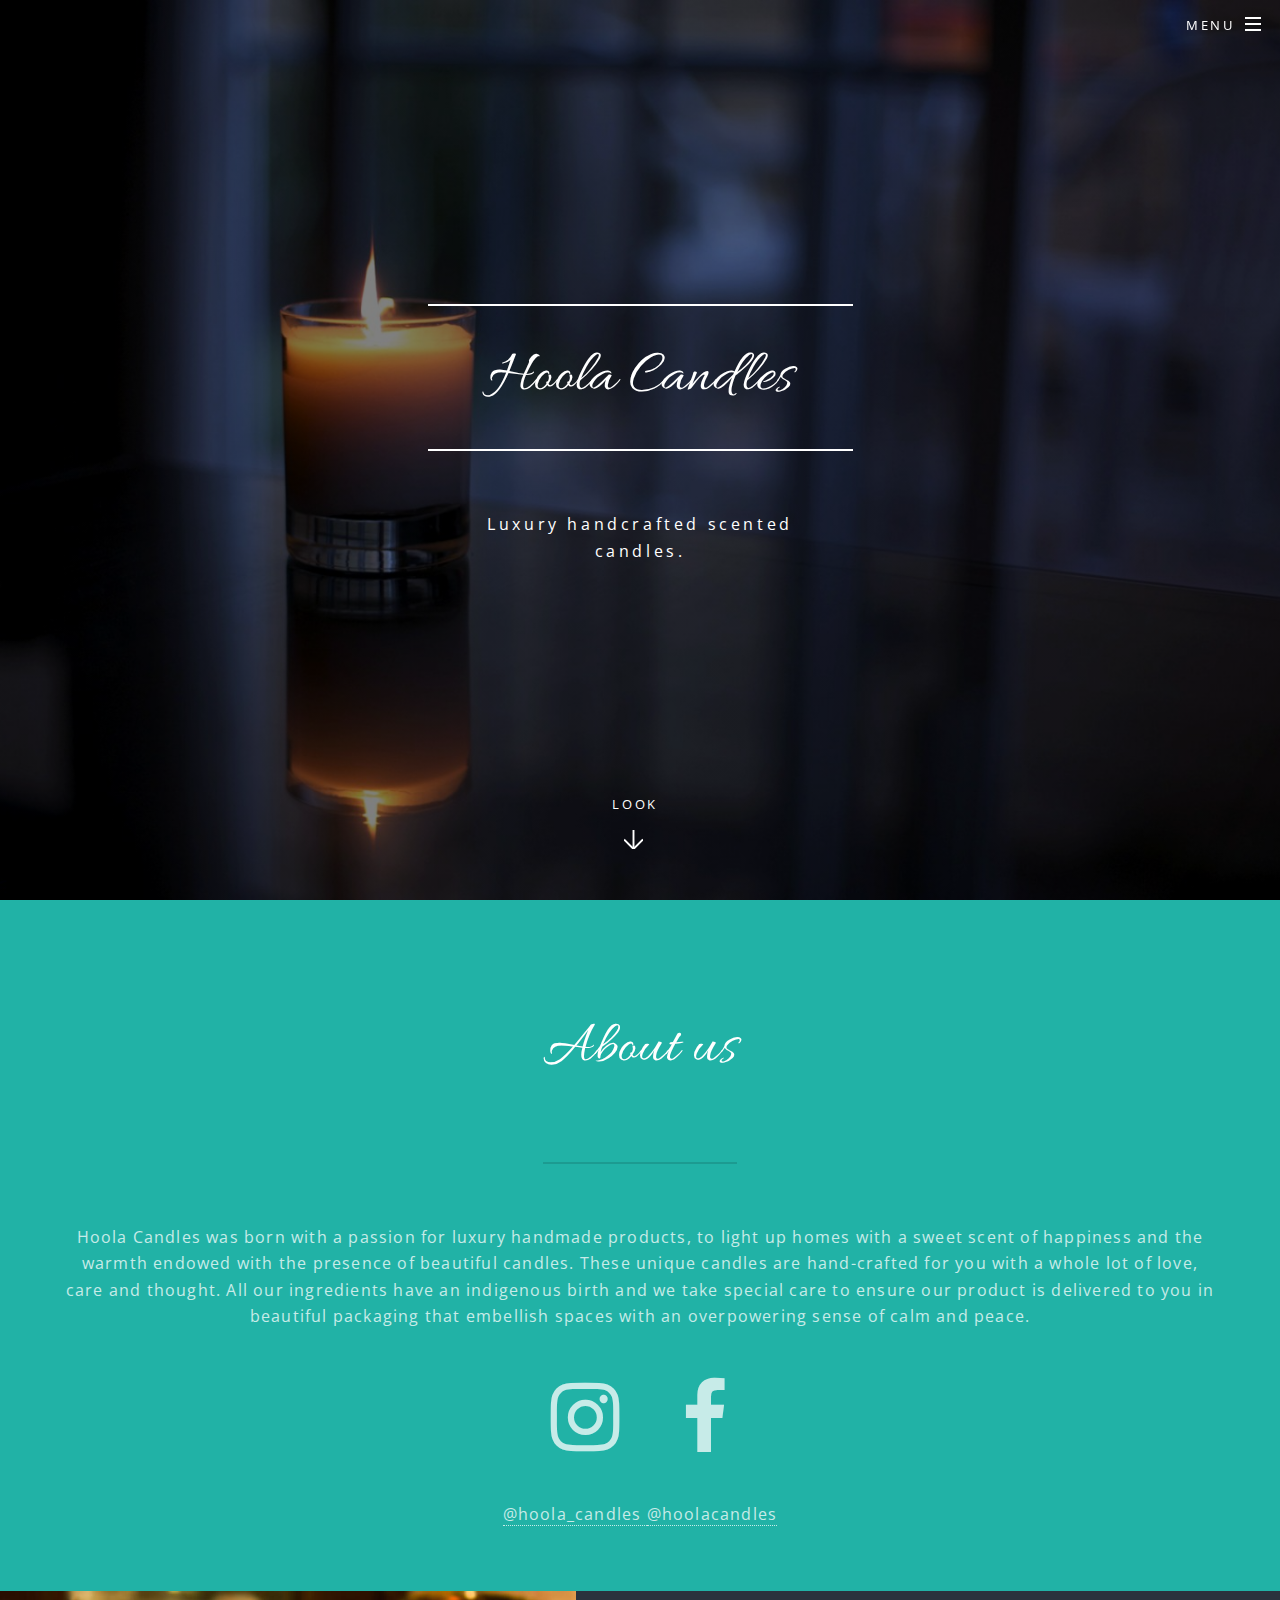
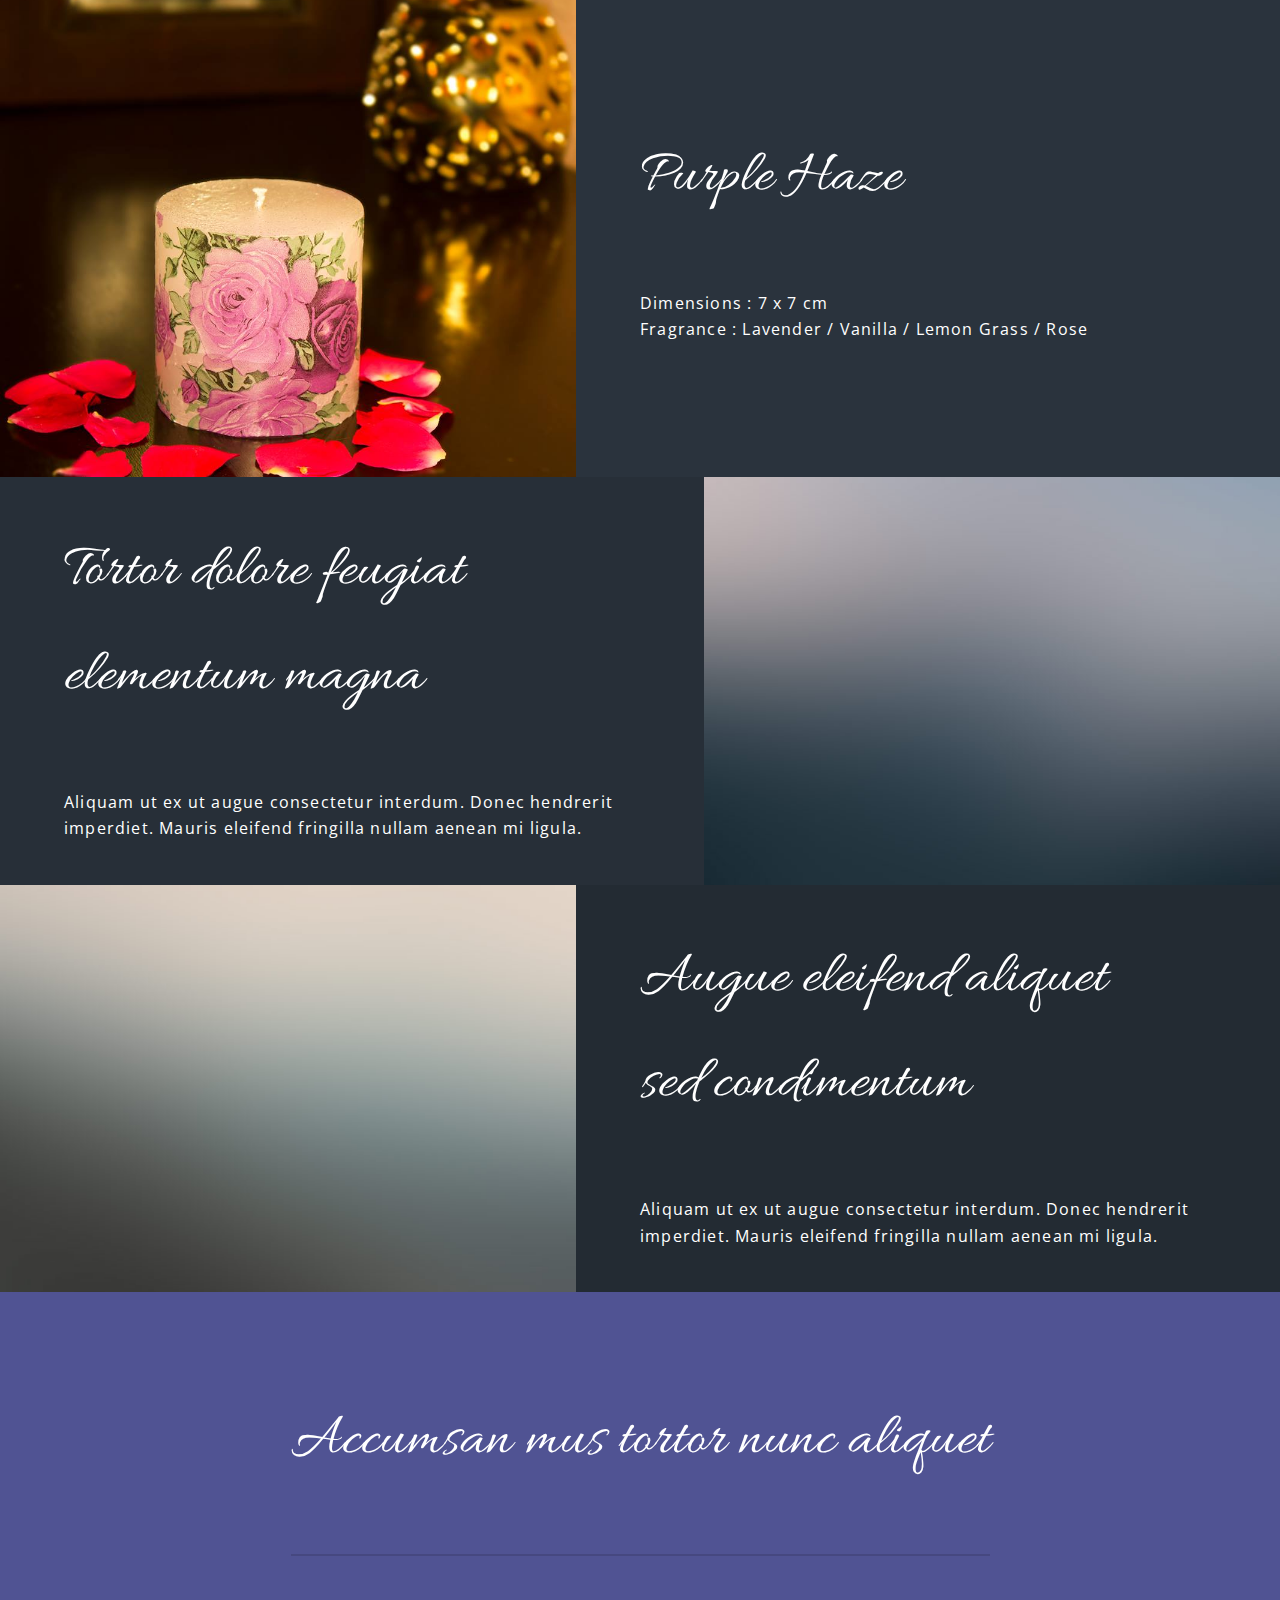
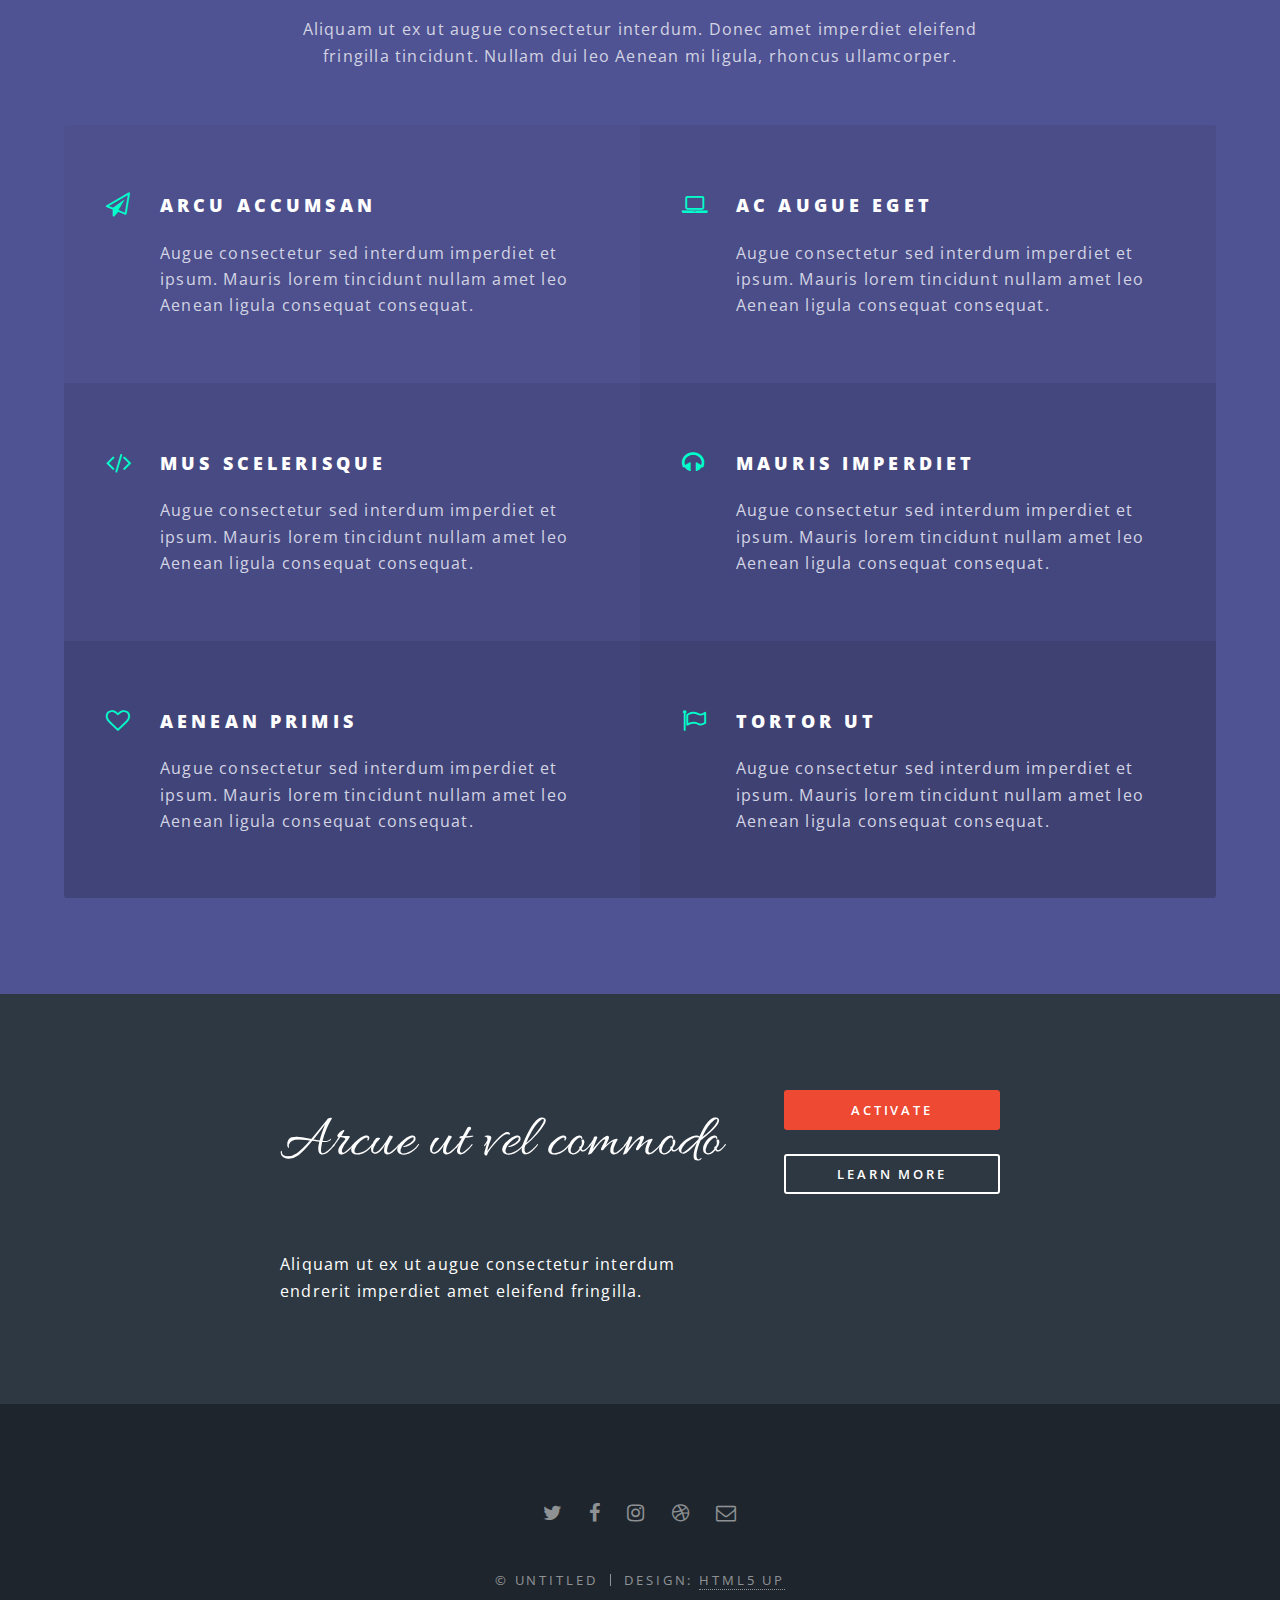
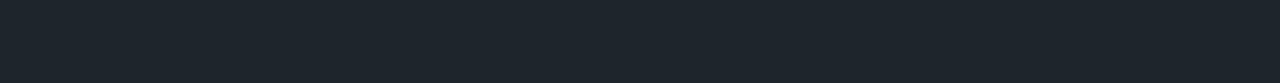
==== commit 41f28f65: "Update index.html" ====
--- a/index.html
+++ b/index.html
@@ -54,7 +54,7 @@
 						<div class="inner">
 							<header class="major">
 								<h2>About us</h2>
-								<p>Hoola Candles was born with a passion for luxury hand-made products, to light up homes with a sweet scent of happiness and  the warmth endowed with the presence of beautiful candles.
+								<p>Hoola Candles was born with a passion for luxury handmade products, to light up homes with a sweet scent of happiness and  the warmth endowed with the presence of beautiful candles.
 These unique candles are hand-crafted for you with a whole lot of love, care and thought. All our ingredients have an indigenous birth and we take special care to ensure our product is delivered to you in beautiful packaging that embellish spaces with an overpowering sense of calm and peace.
 </p>
 							</header>
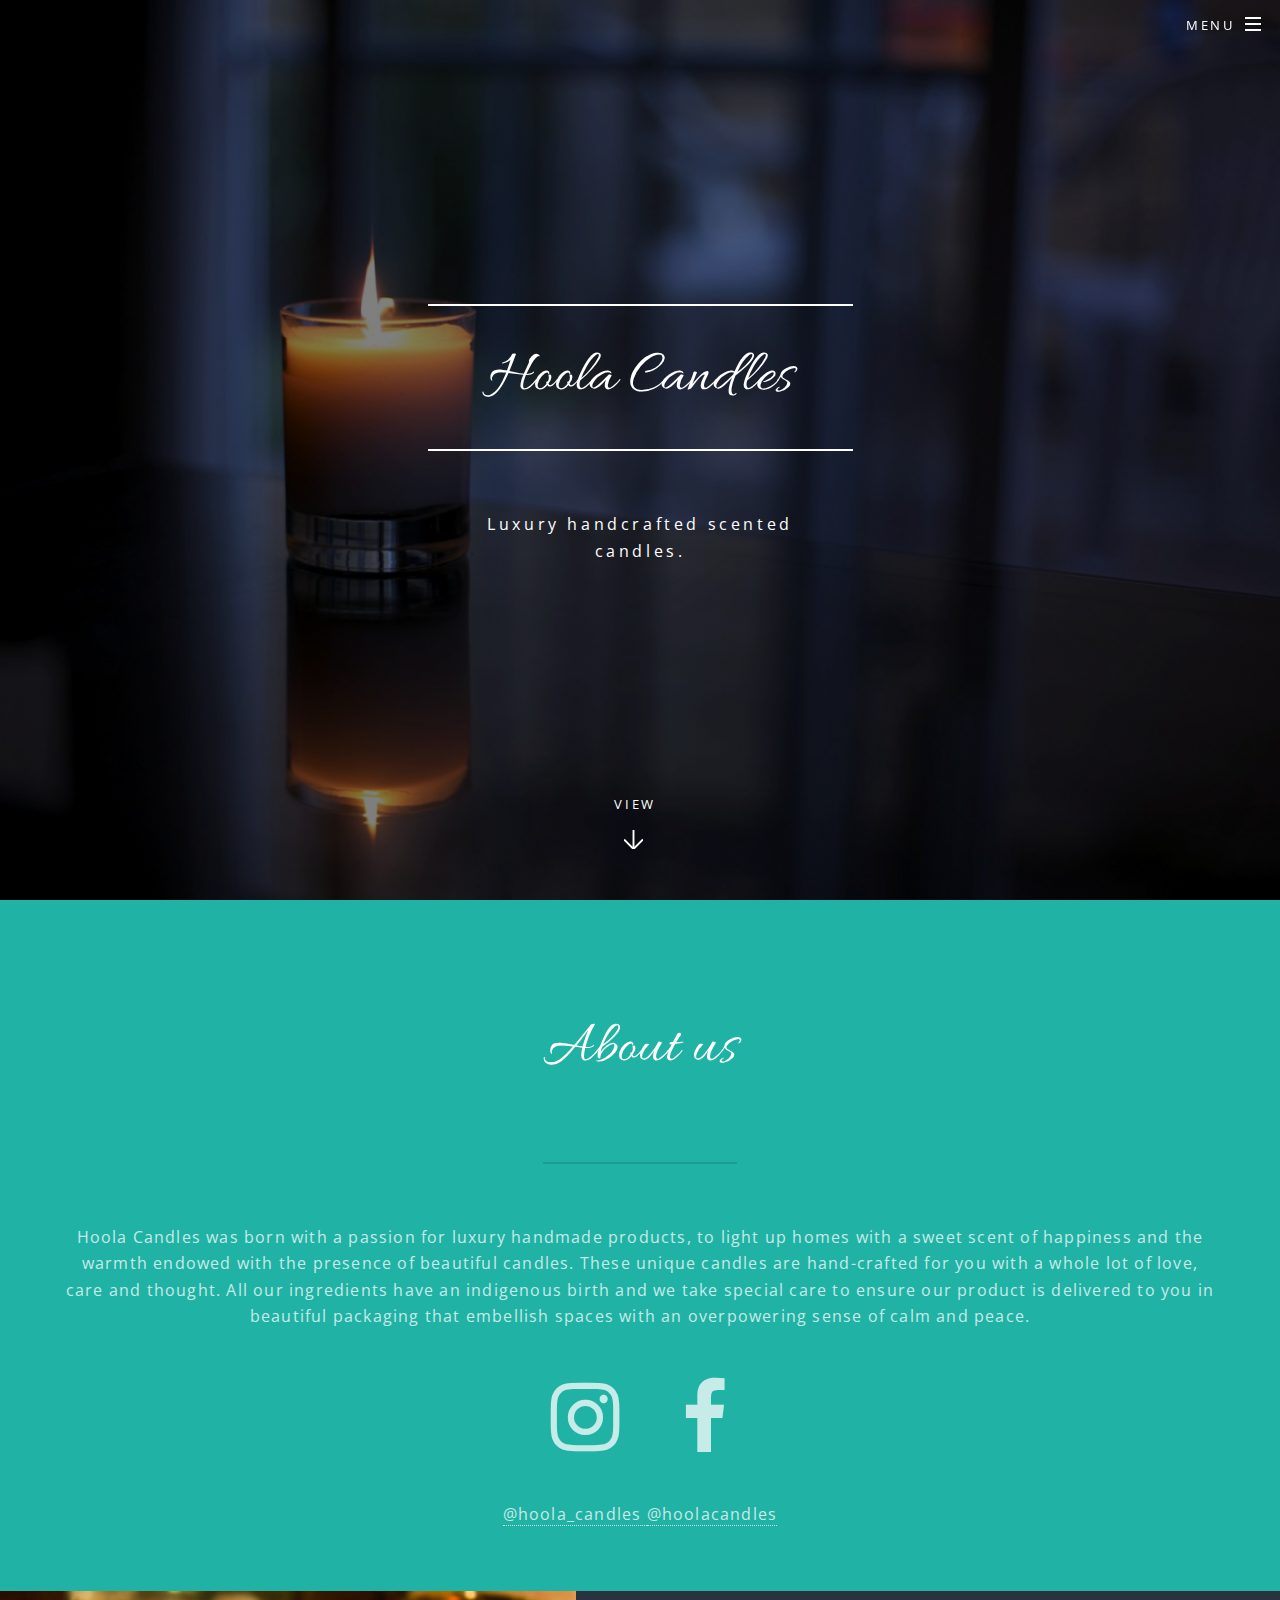
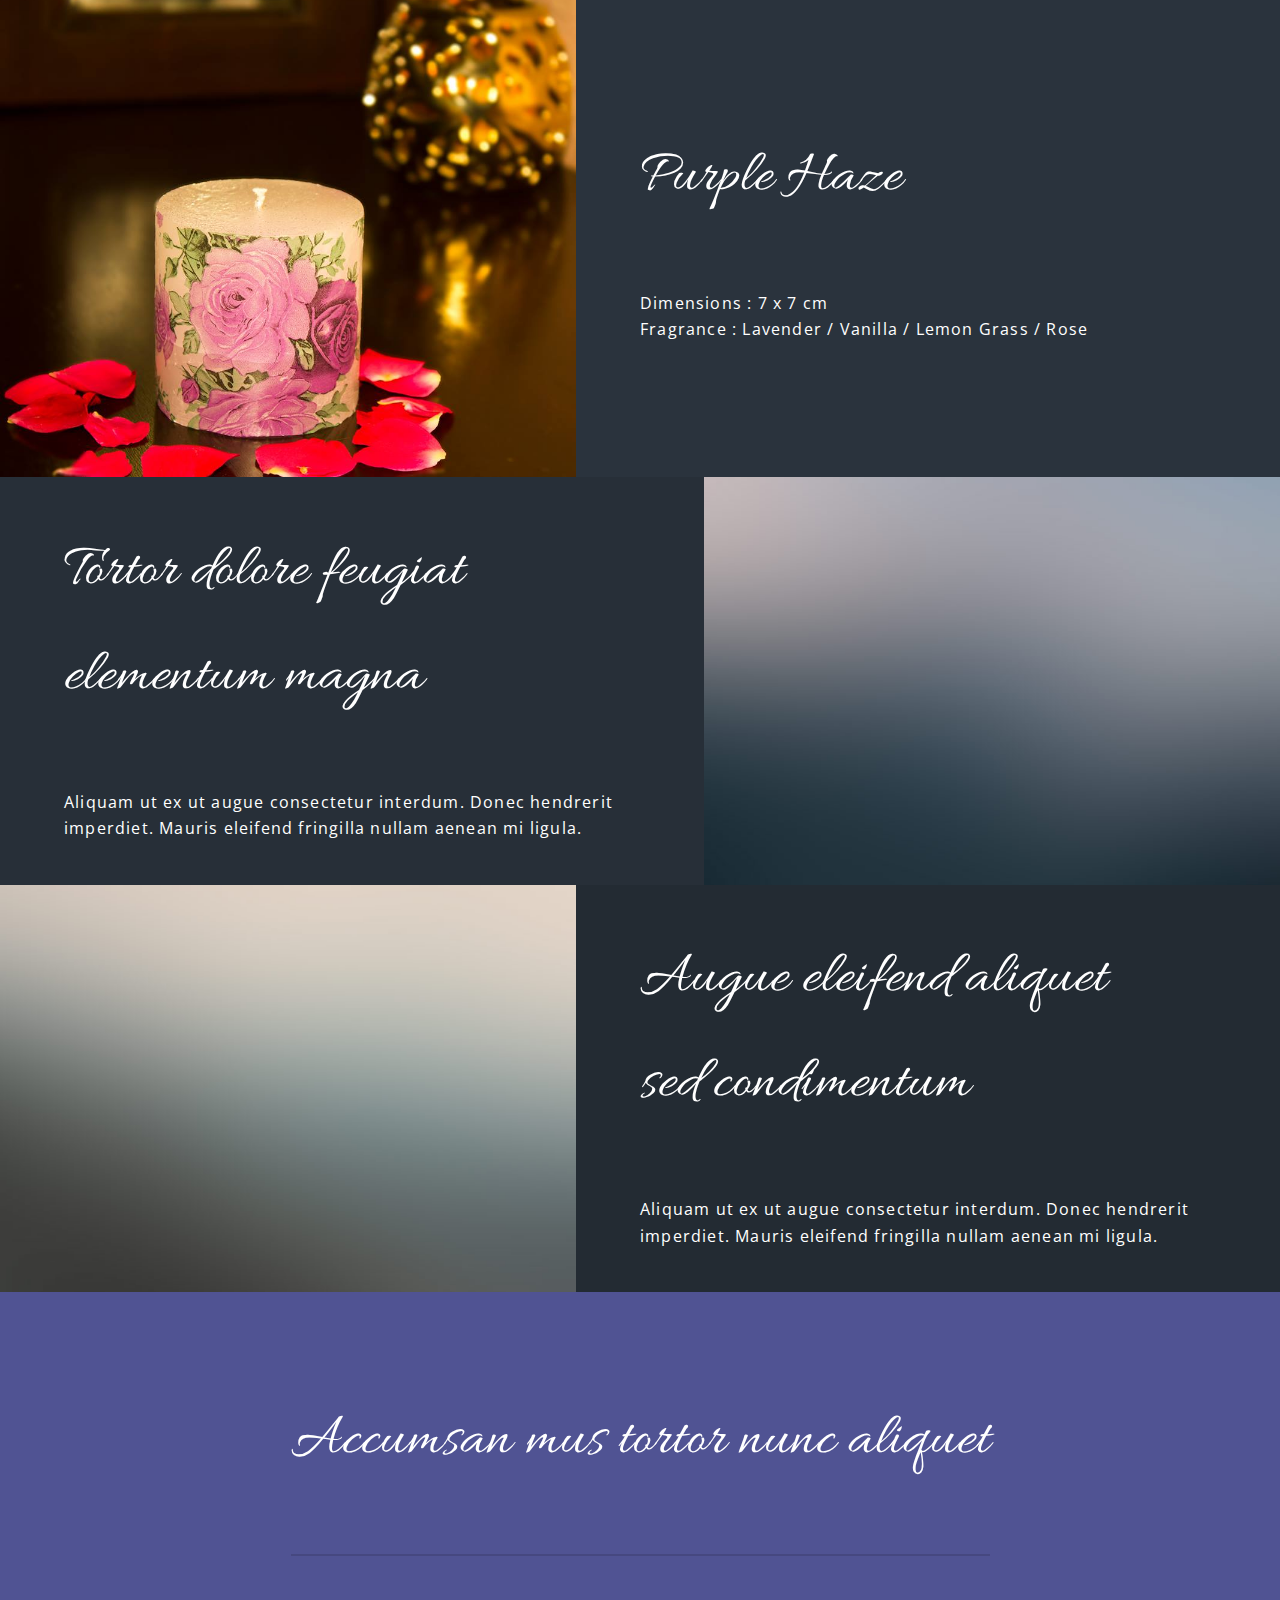
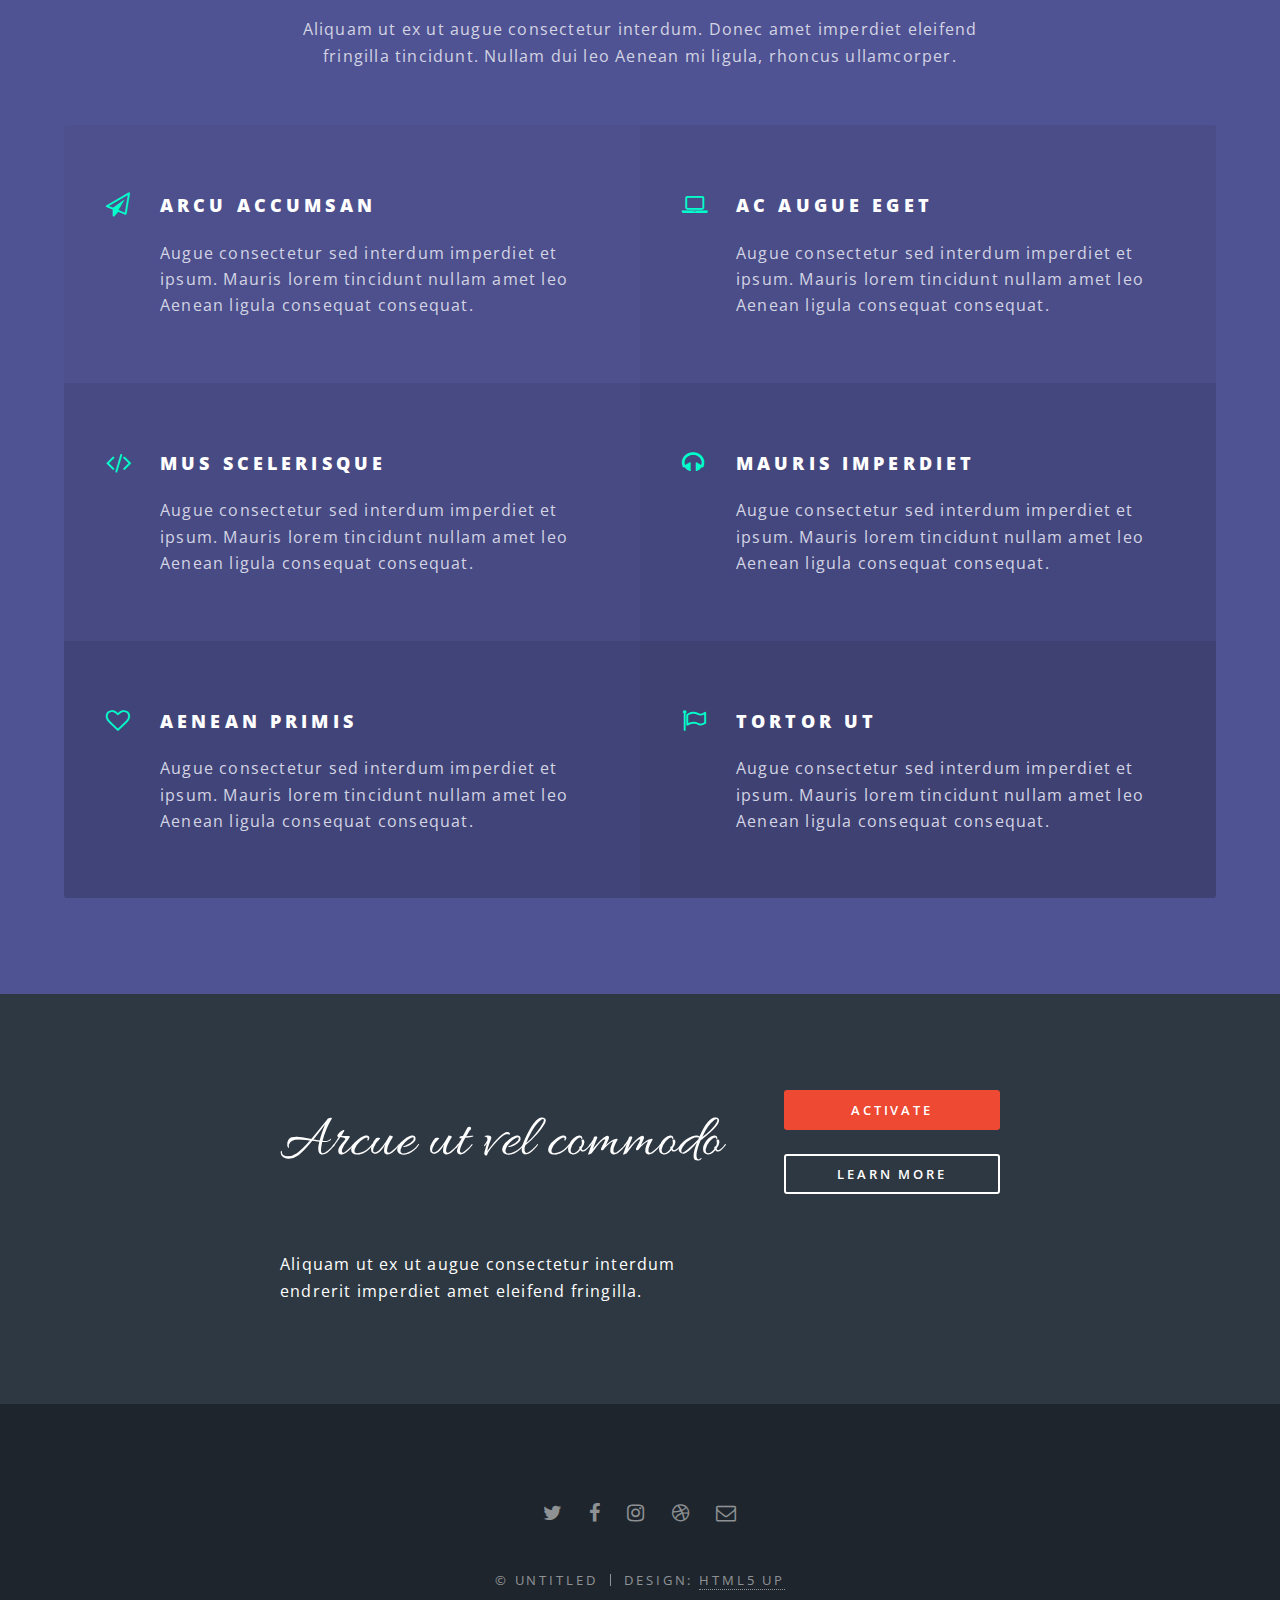
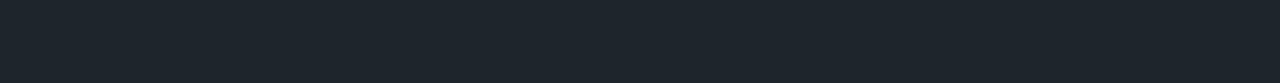
==== commit db5768a6: "Update index.html" ====
--- a/index.html
+++ b/index.html
@@ -16,7 +16,7 @@
 
 				<!-- Header -->
 					<header id="header" class="alt">
-						<h1><a href="index.html">Hoola Candles</a></h1>
+						<h1><a href="index.html" style="font-family:ari">Hoola Candles</a></h1>
 						<nav id="nav">
 							<ul>
 								<li class="special">
@@ -46,7 +46,7 @@
 								<li><a href="#" class="button special">Enter</a></li>
 							</ul-->
 						</div>
-						<a href="#one" class="more scrolly">Look</a>
+						<a href="#one" class="more scrolly">View</a>
 					</section>
 
 				<!-- One -->
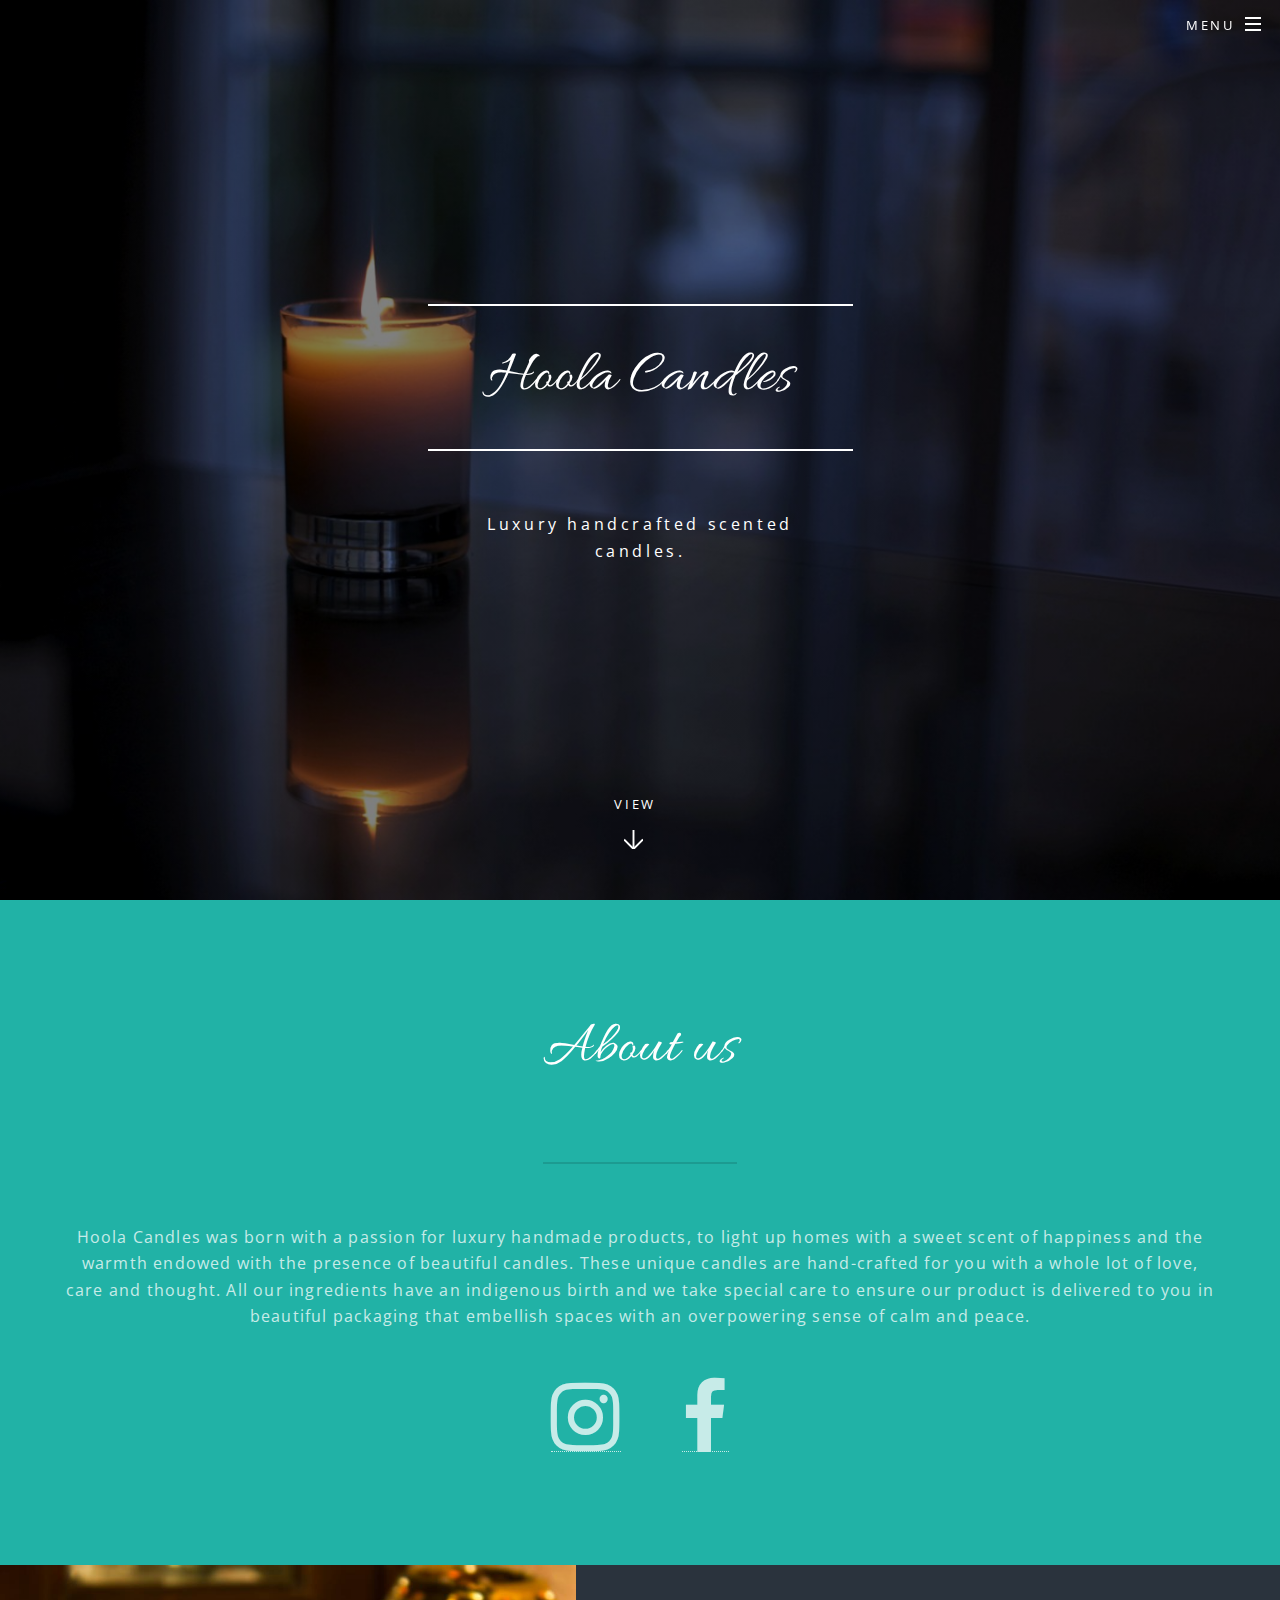
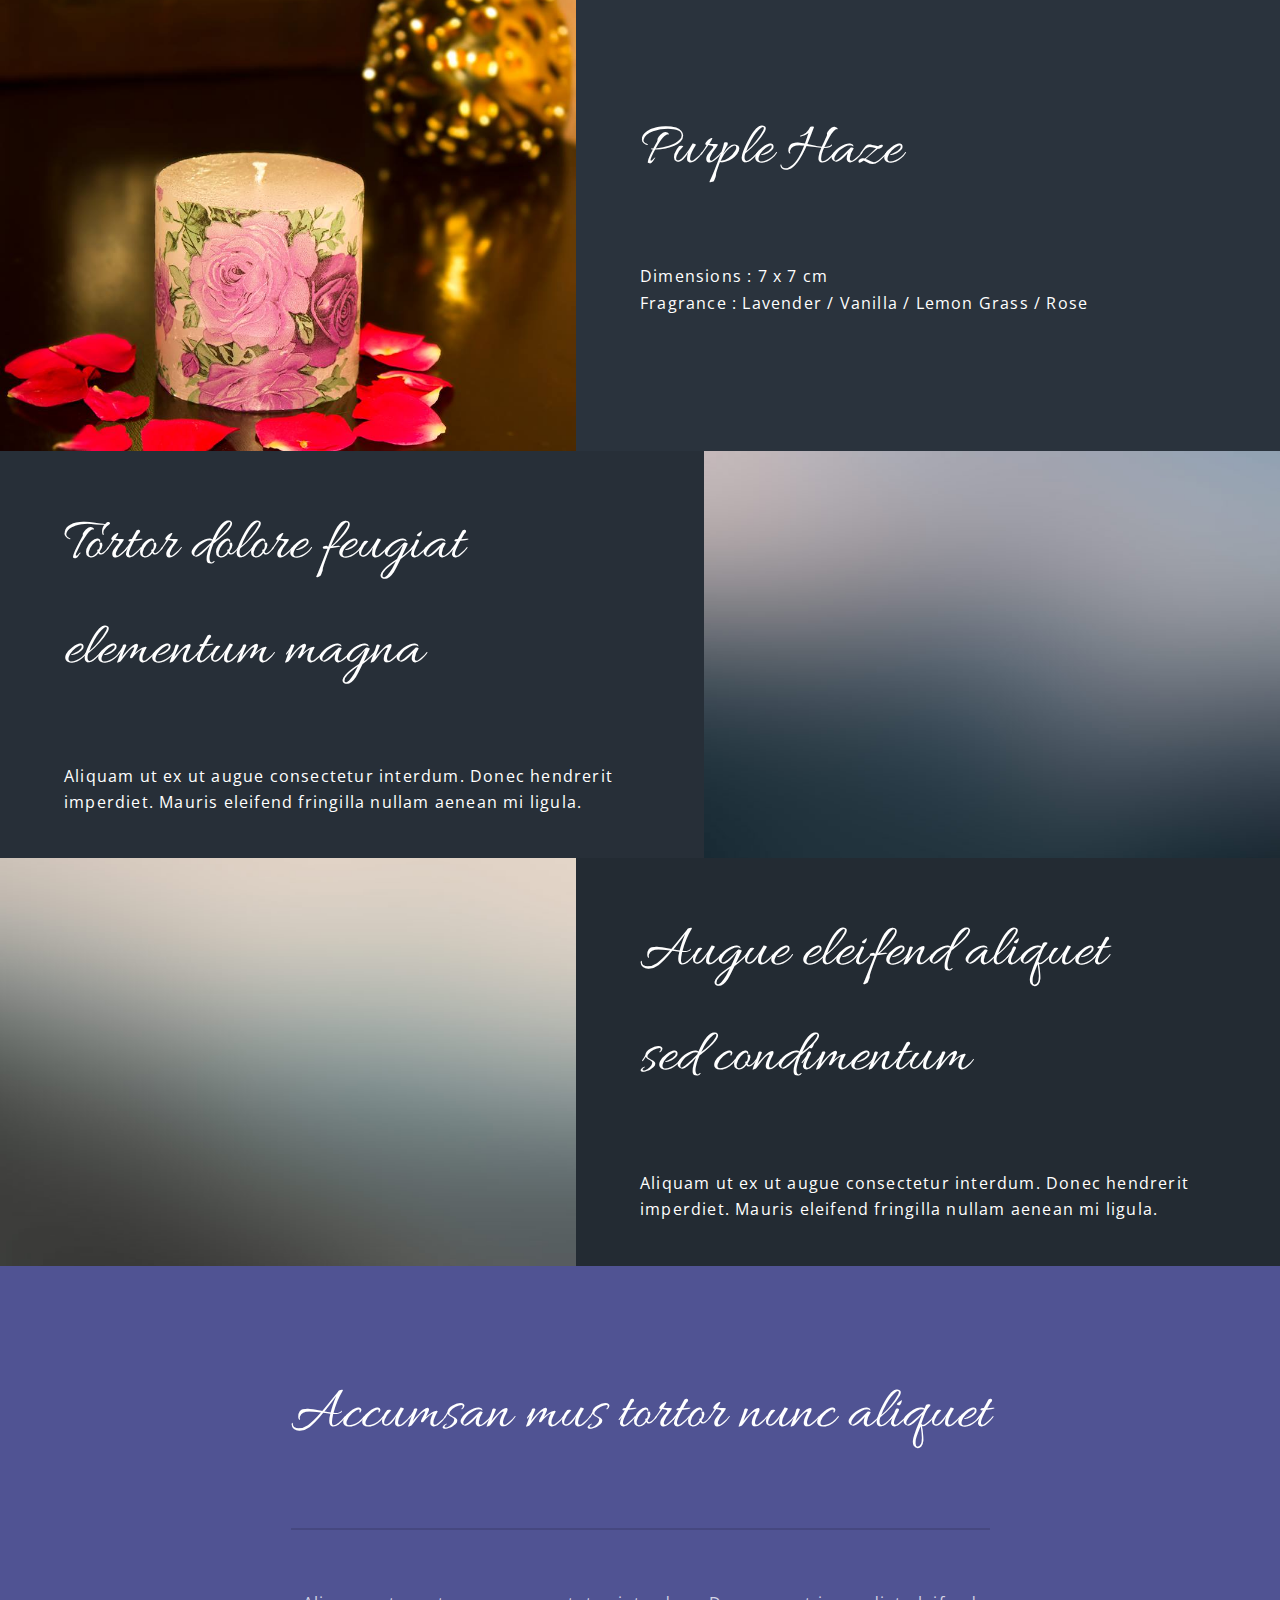
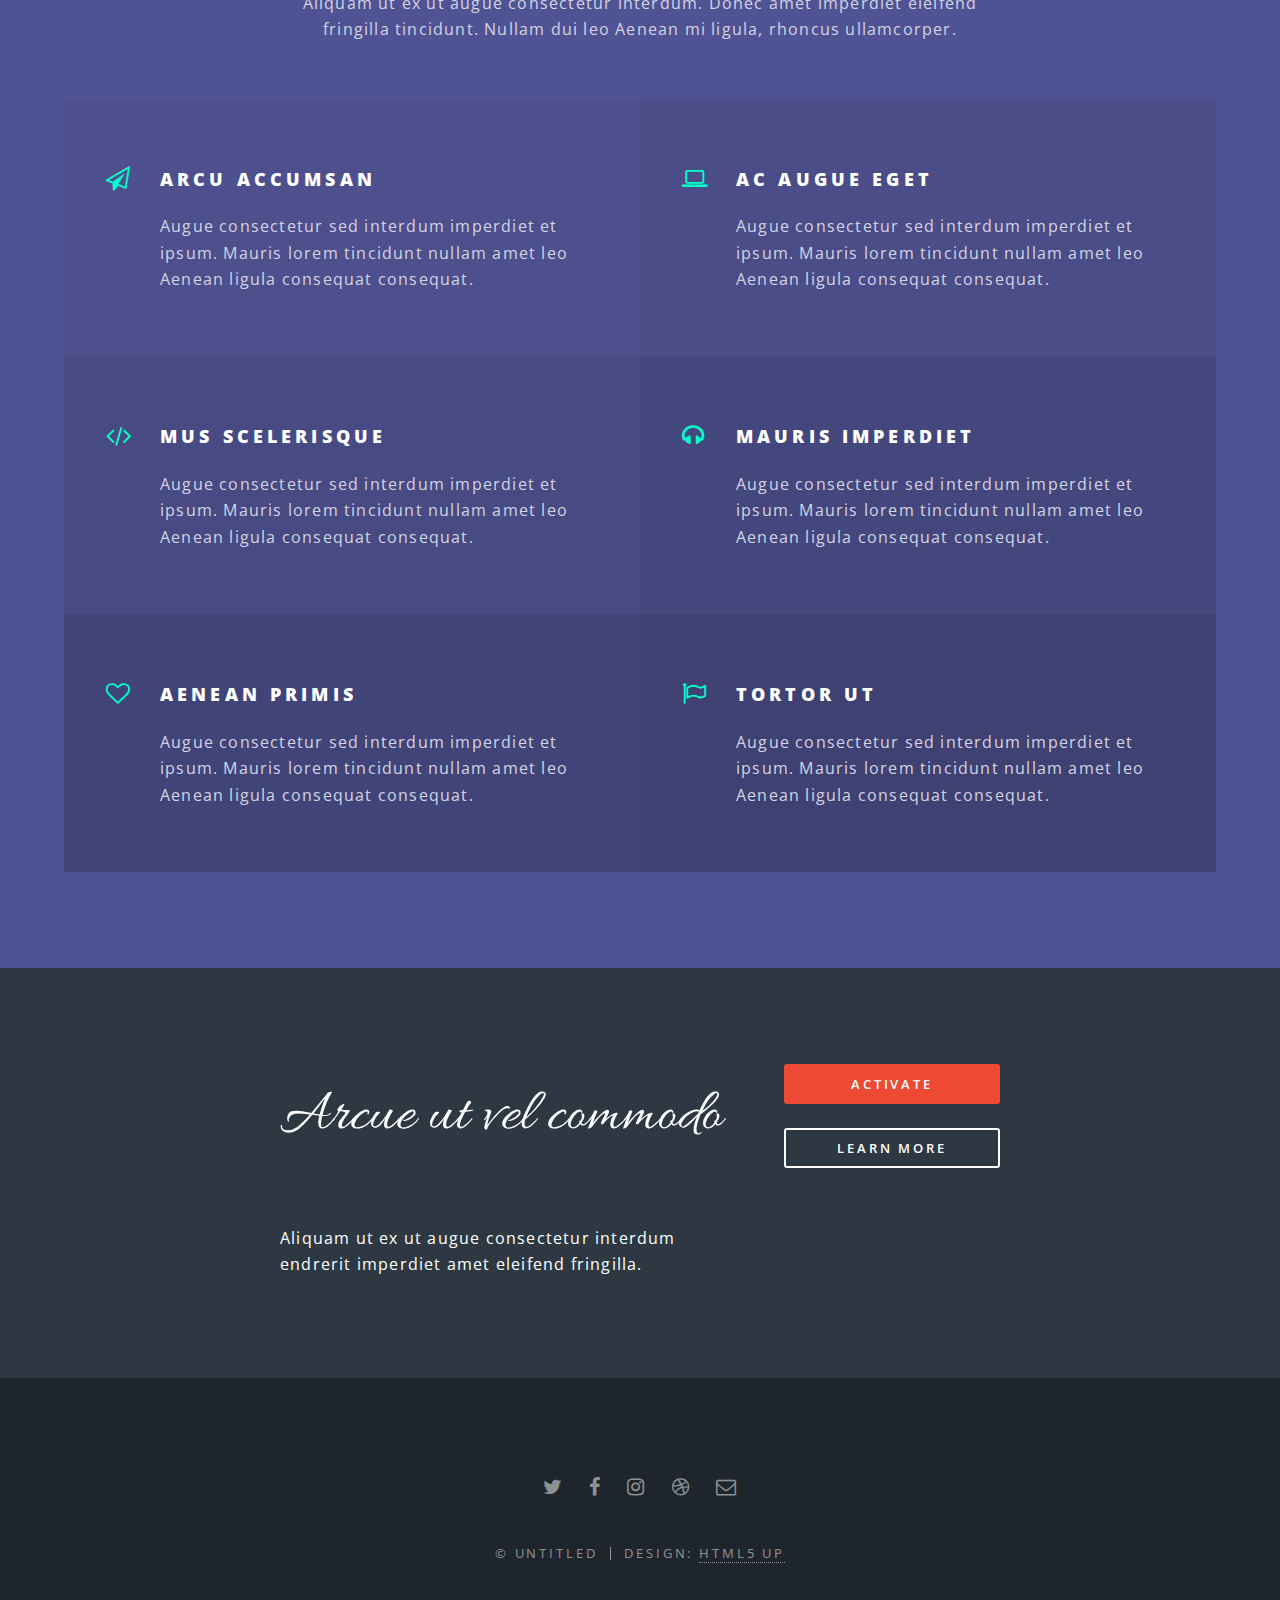
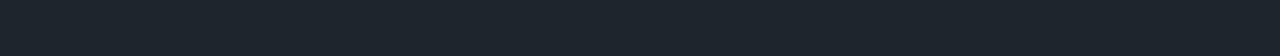
==== commit 2ba15feb: "Update index.html" ====
--- a/index.html
+++ b/index.html
@@ -16,7 +16,7 @@
 
 				<!-- Header -->
 					<header id="header" class="alt">
-						<h1><a href="index.html" style="font-family:ari">Hoola Candles</a></h1>
+						<h1><a href="index.html" style="font-family:allu; text-transform:none">Hoola Candles</a></h1>
 						<nav id="nav">
 							<ul>
 								<li class="special">
@@ -59,13 +59,13 @@
 </p>
 							</header>
 							<ul class="icons major">
-								<li><span class="icon svg-inline--fa fa-instagram fa-w-14 fa-5x" ><span class="label">@hoola_candles</span></span></li>
+								<li><a href=https://www.instagram.com/hoolacandles/><span class="icon svg-inline--fa fa-instagram fa-w-14 fa-5x" ><span class="label">@hoola_candles</span></span></a></li>
 
-								<li><span class="icon svg-inline--fa fa-facebook-f fa-w-9 fa-5x"><span class="label">@hoolacandles</span></span></li>
+								<li><a href=https://www.facebook.com/hoolacandles//><span class="icon svg-inline--fa fa-facebook-f fa-w-9 fa-5x"><span class="label">@hoolacandles</span></span></a></li>
 
 								<!--li><span class="icon fa-code major style3"><span class="label">Dolor</span></span></li-->
 							</ul>
-							<a href=https://www.instagram.com/hoola_candles/>@hoola_candles     </a> <a href=https://www.facebook.com/hoolacandles//>@hoolacandles</a>
+							
 						</div>
 					</section>
 
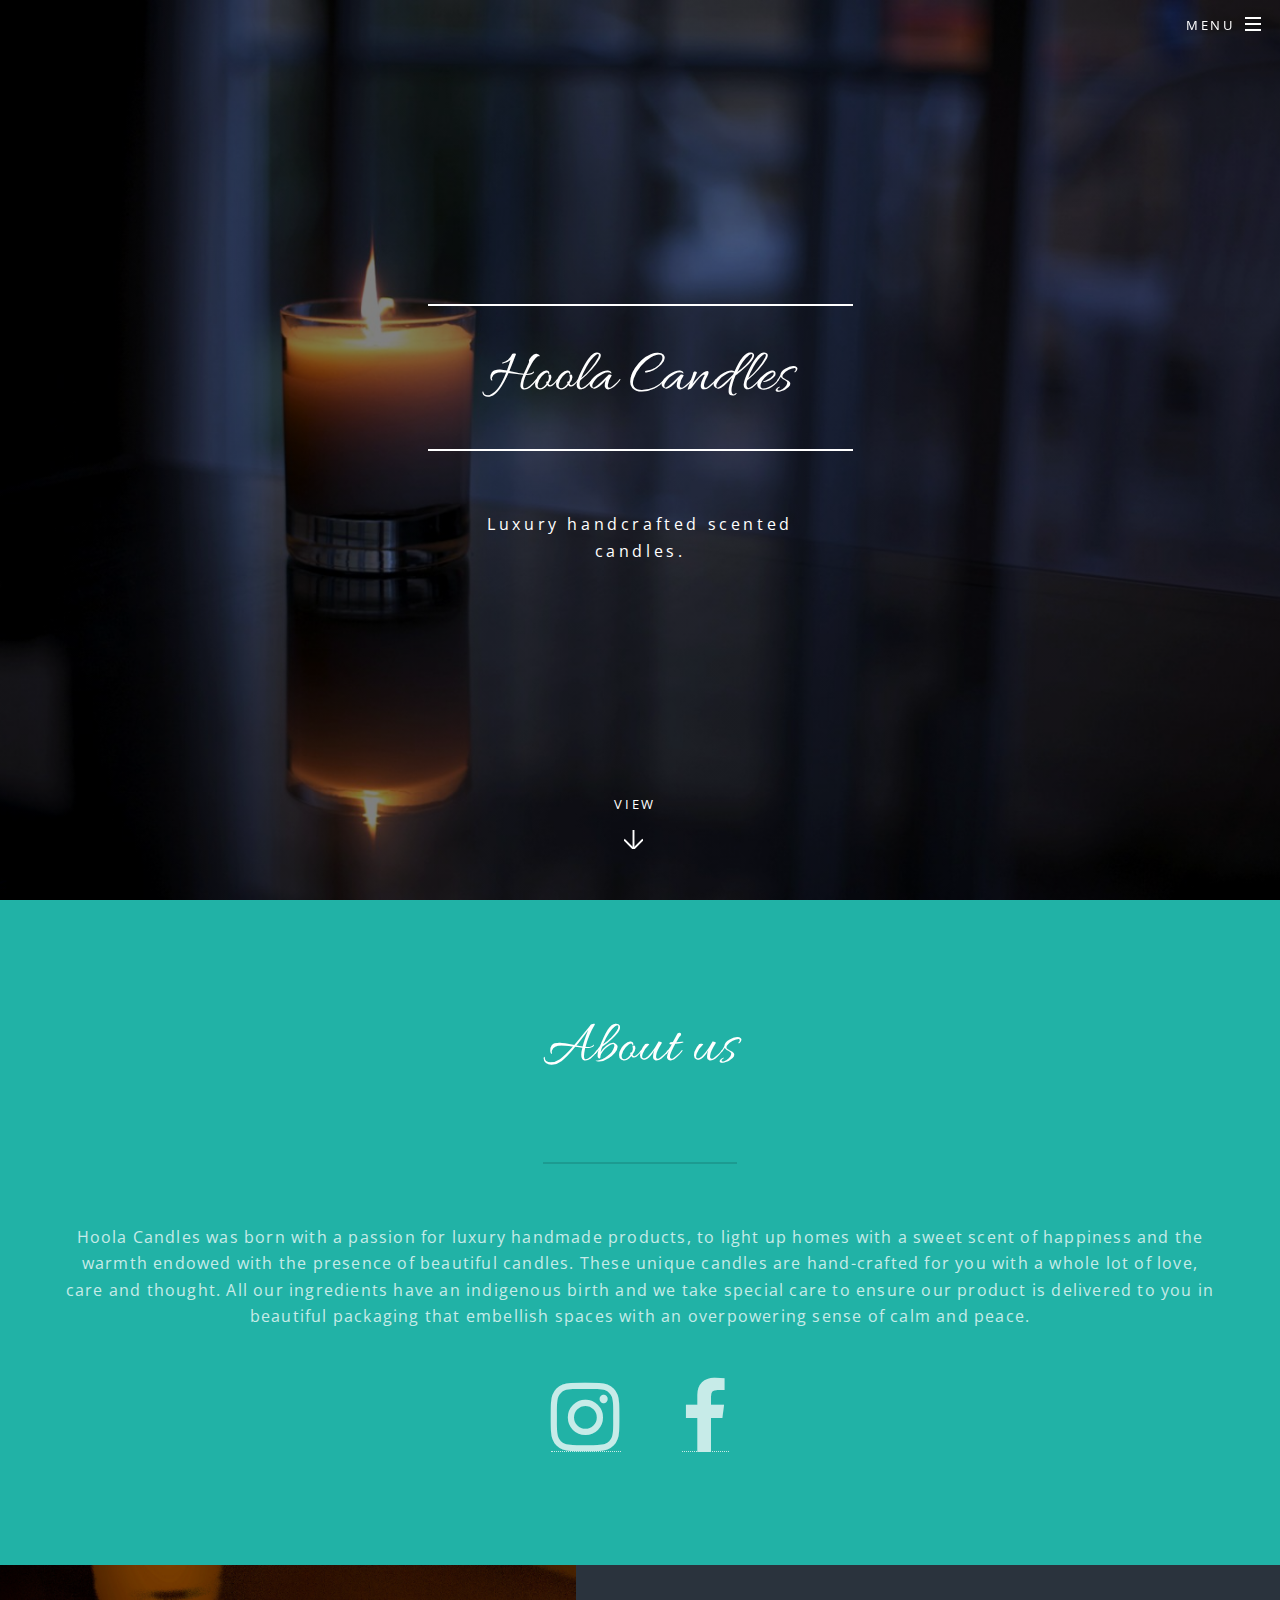
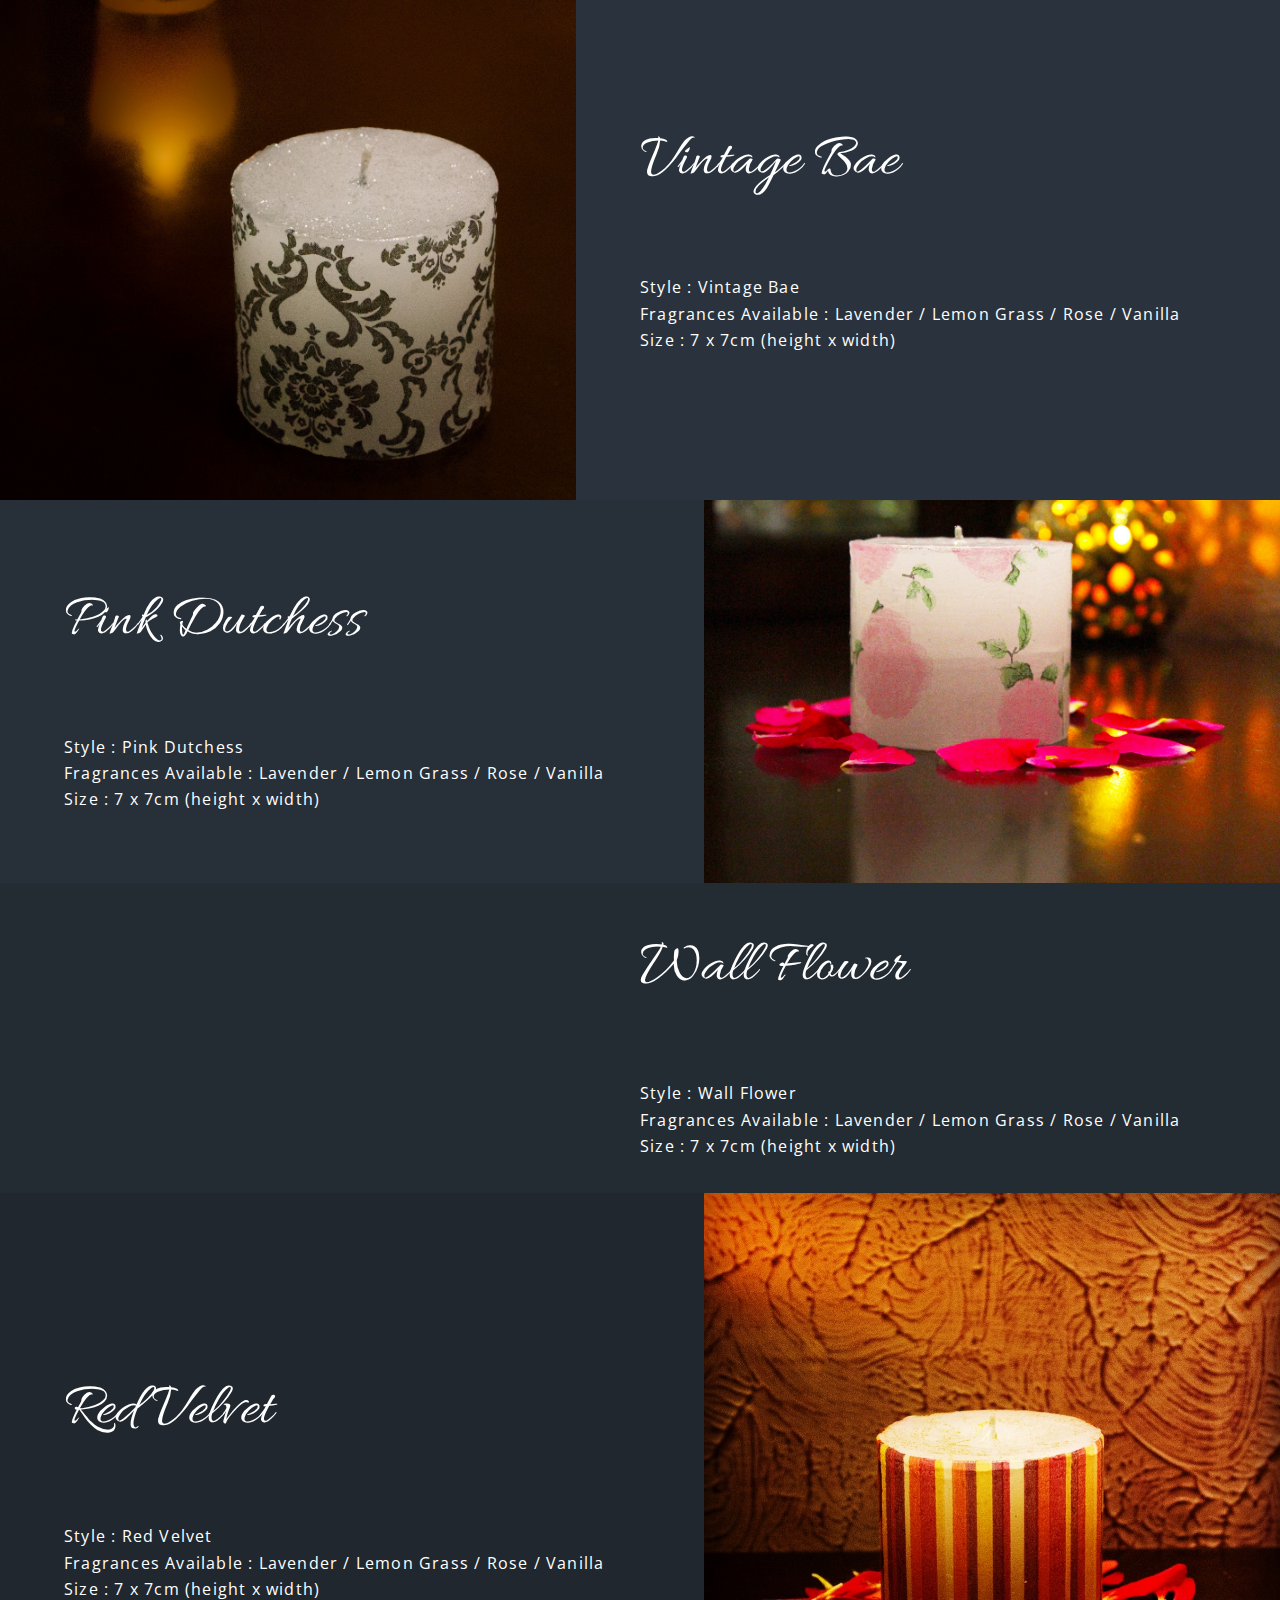
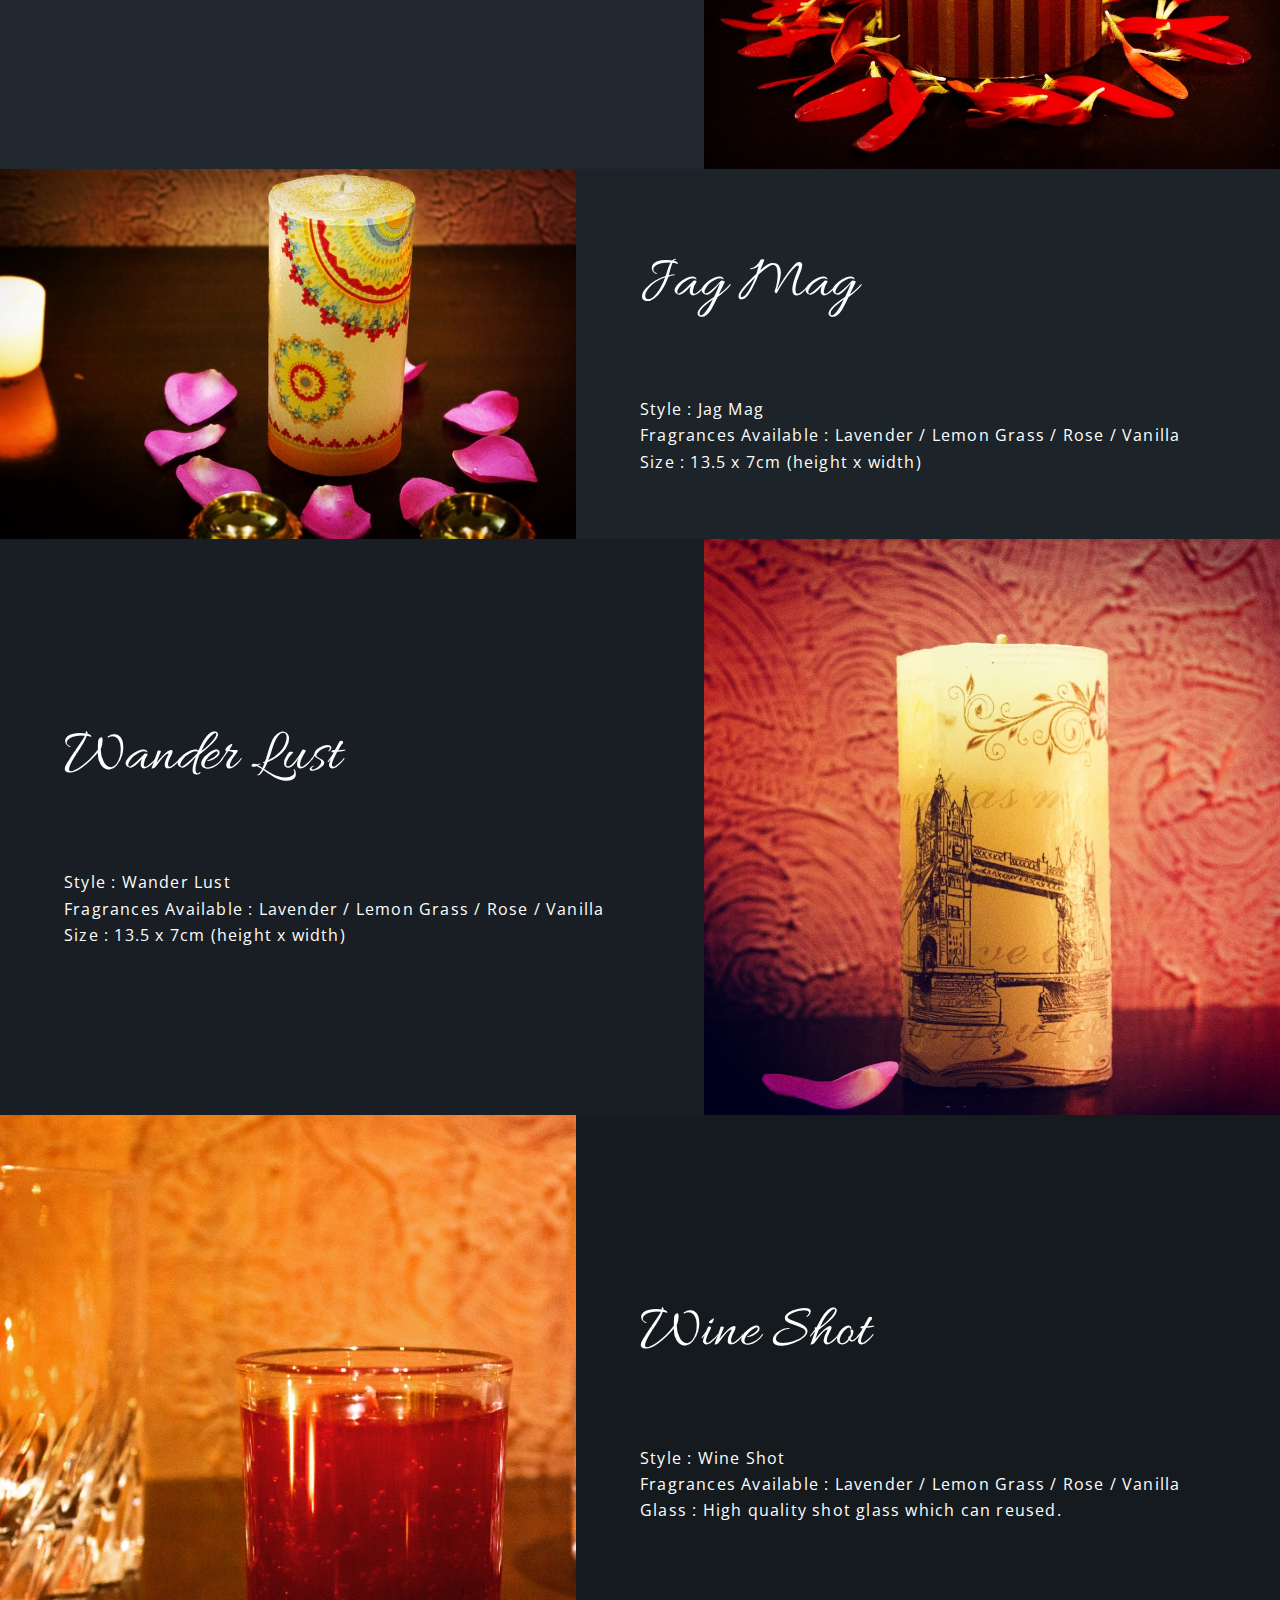
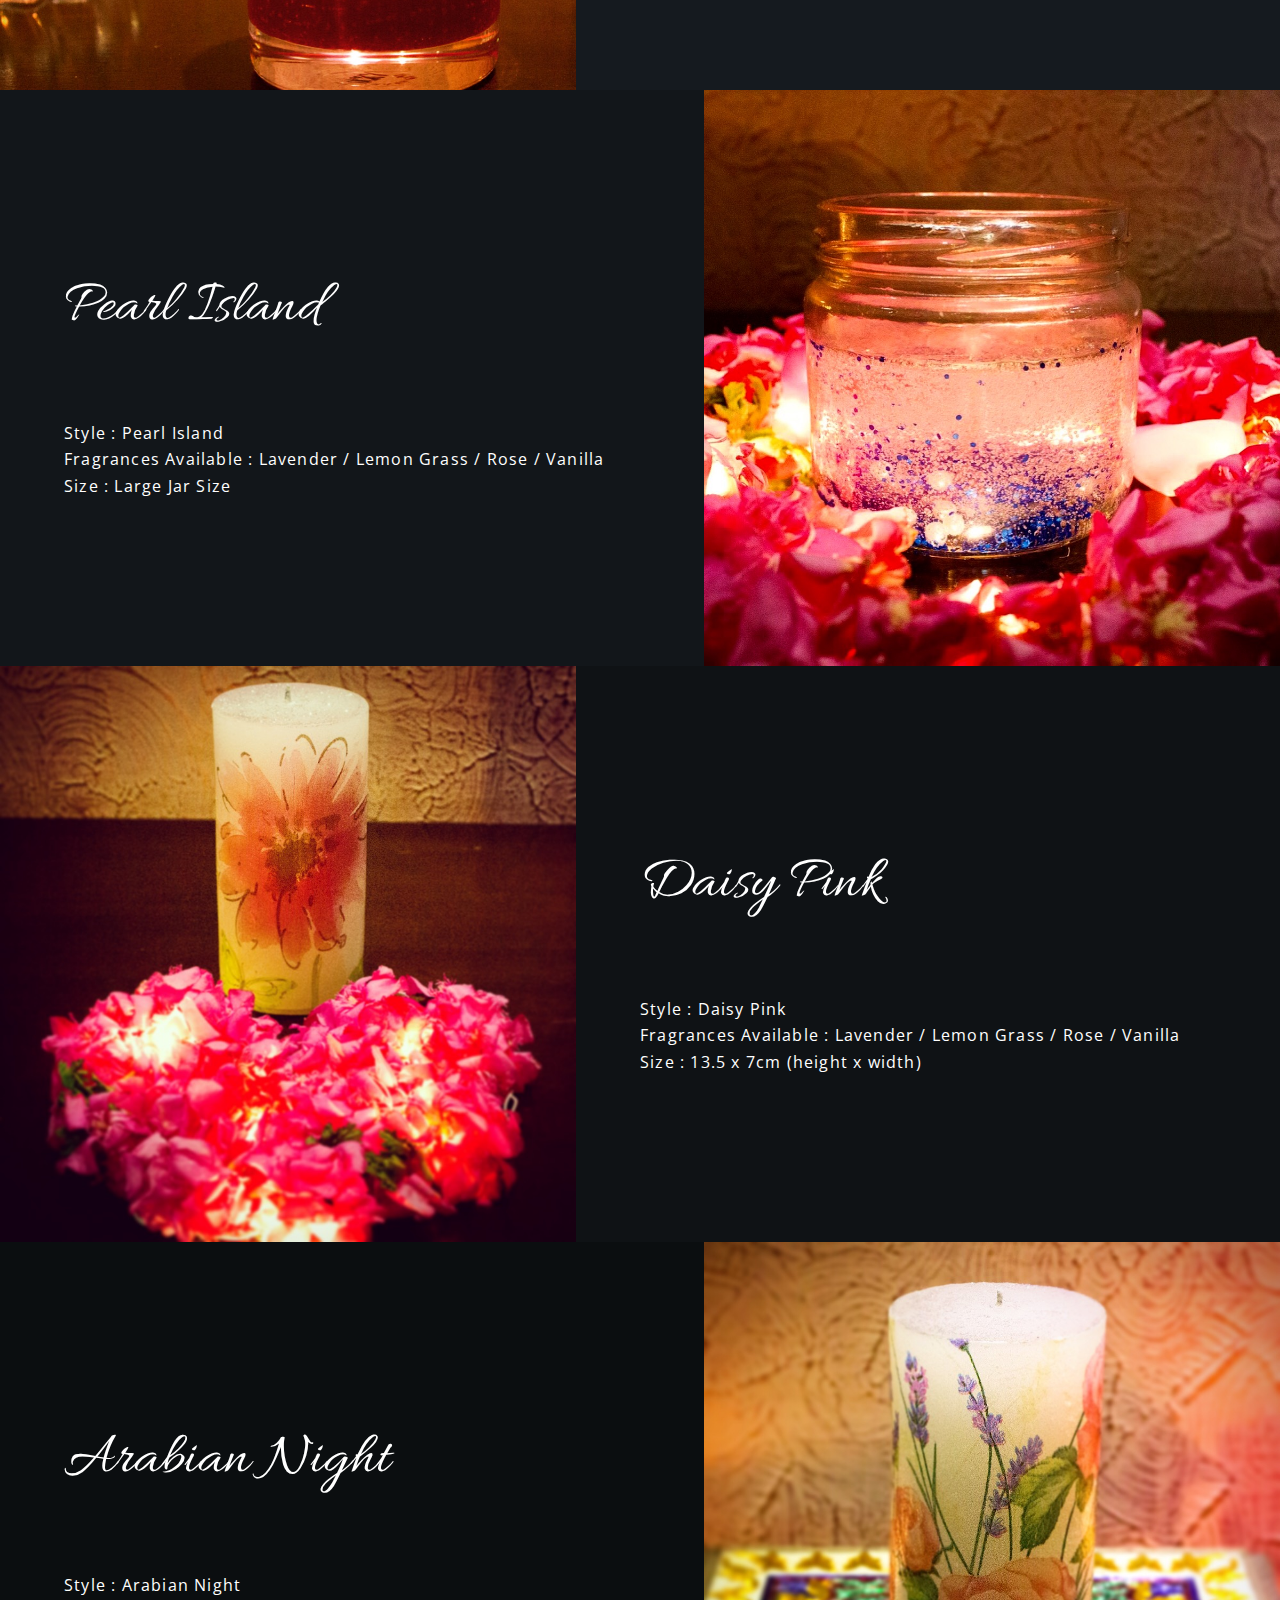
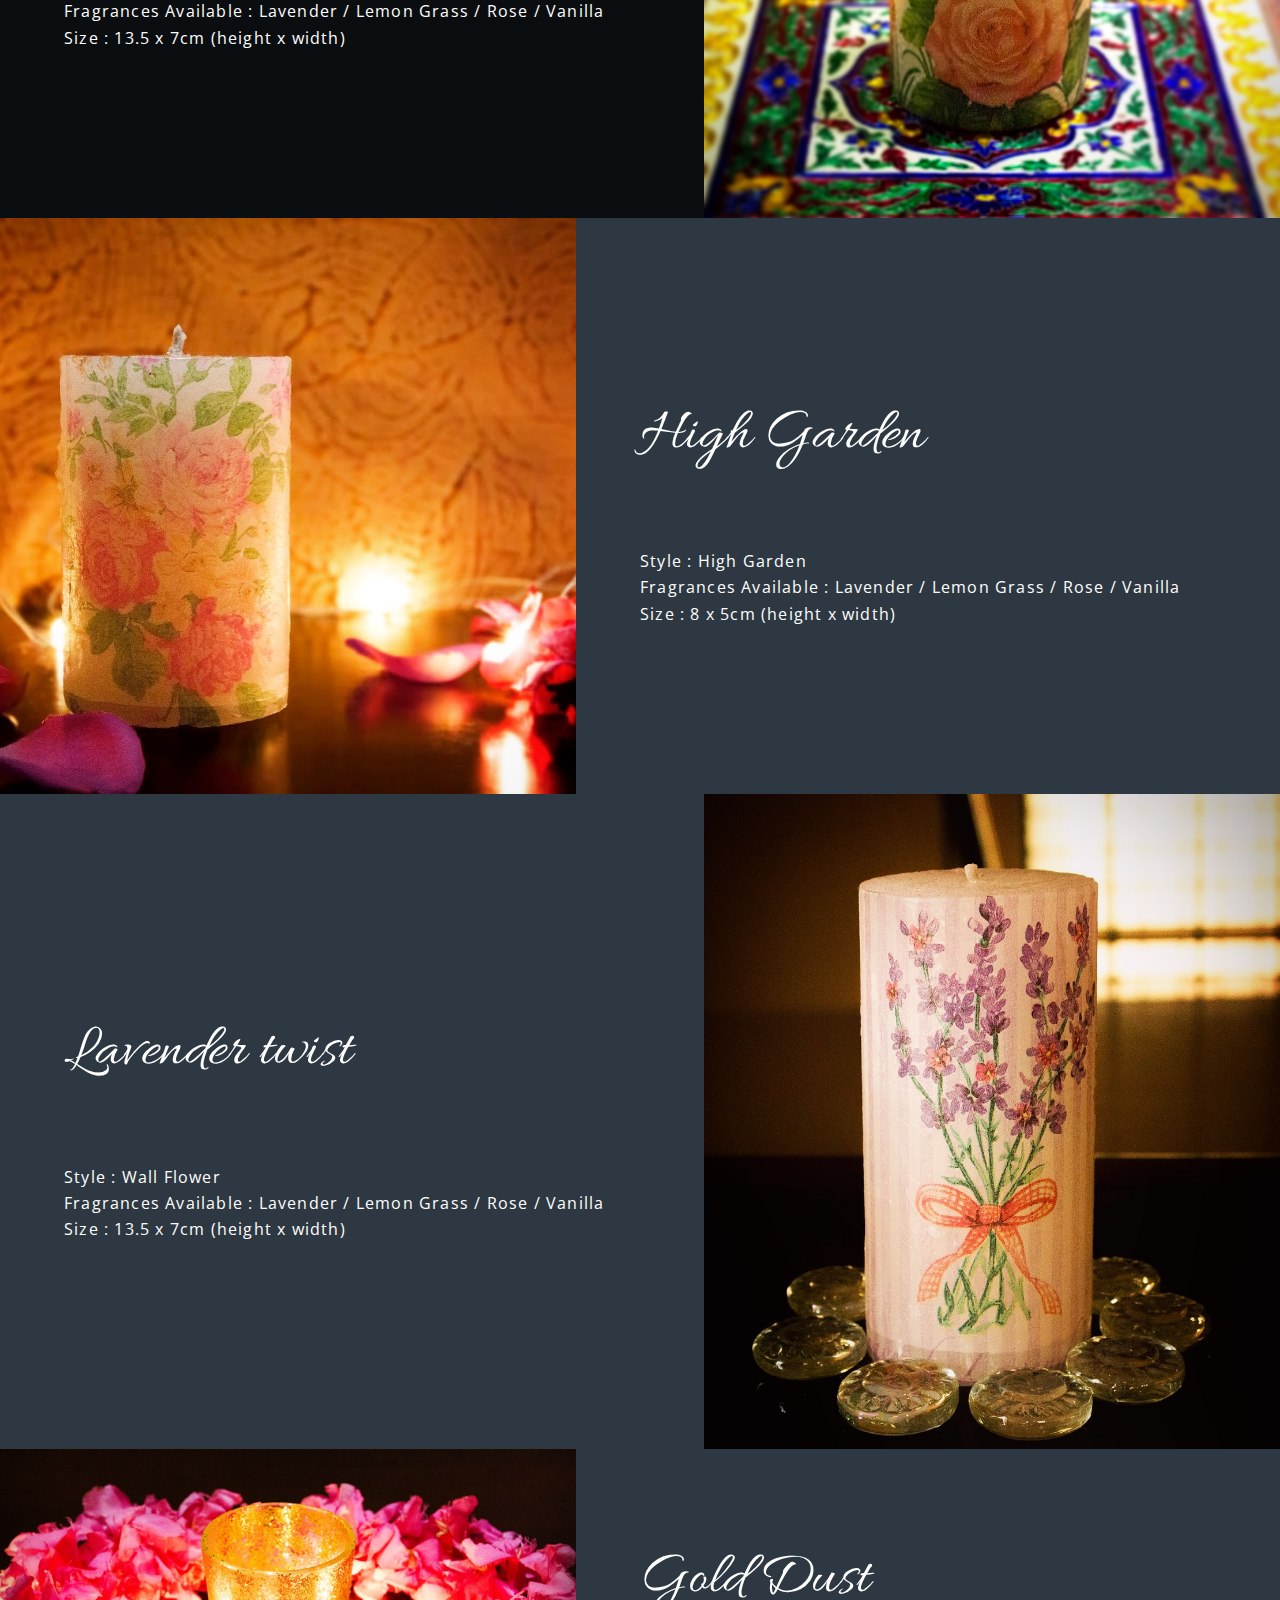
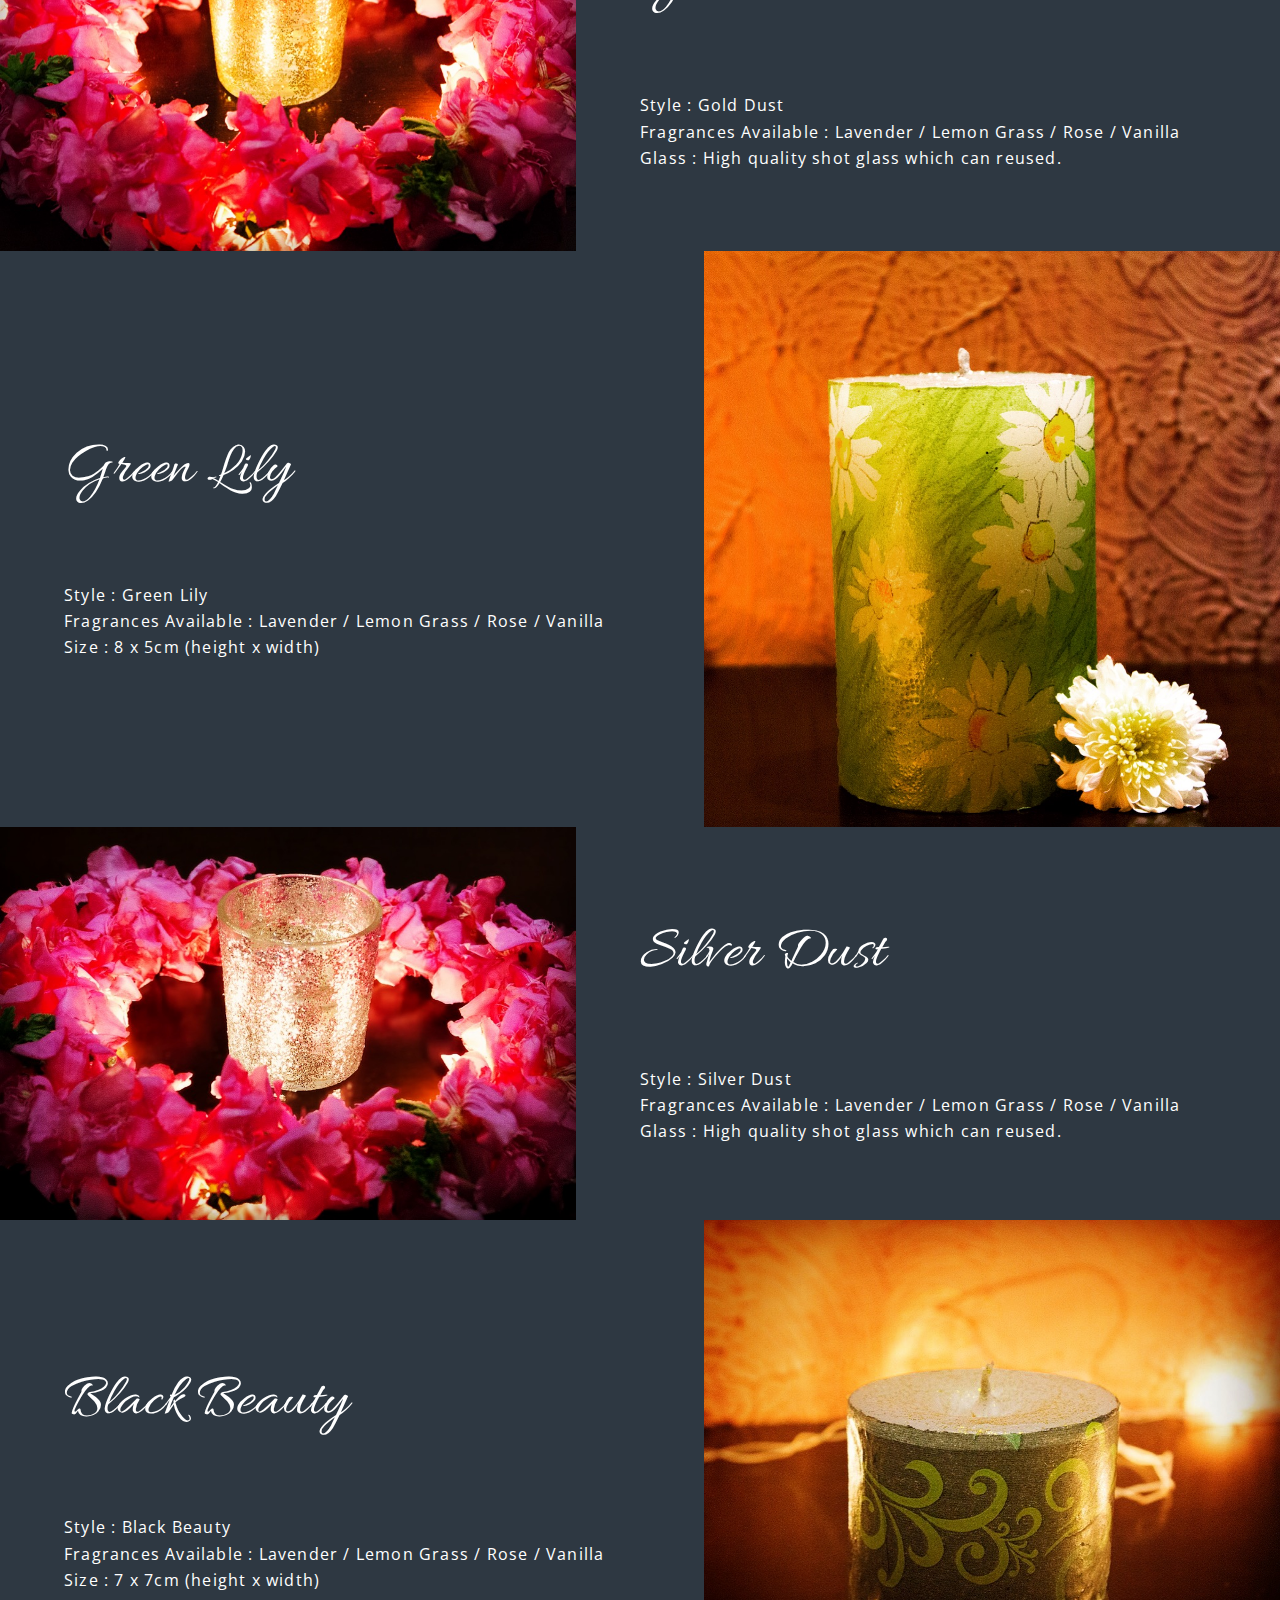
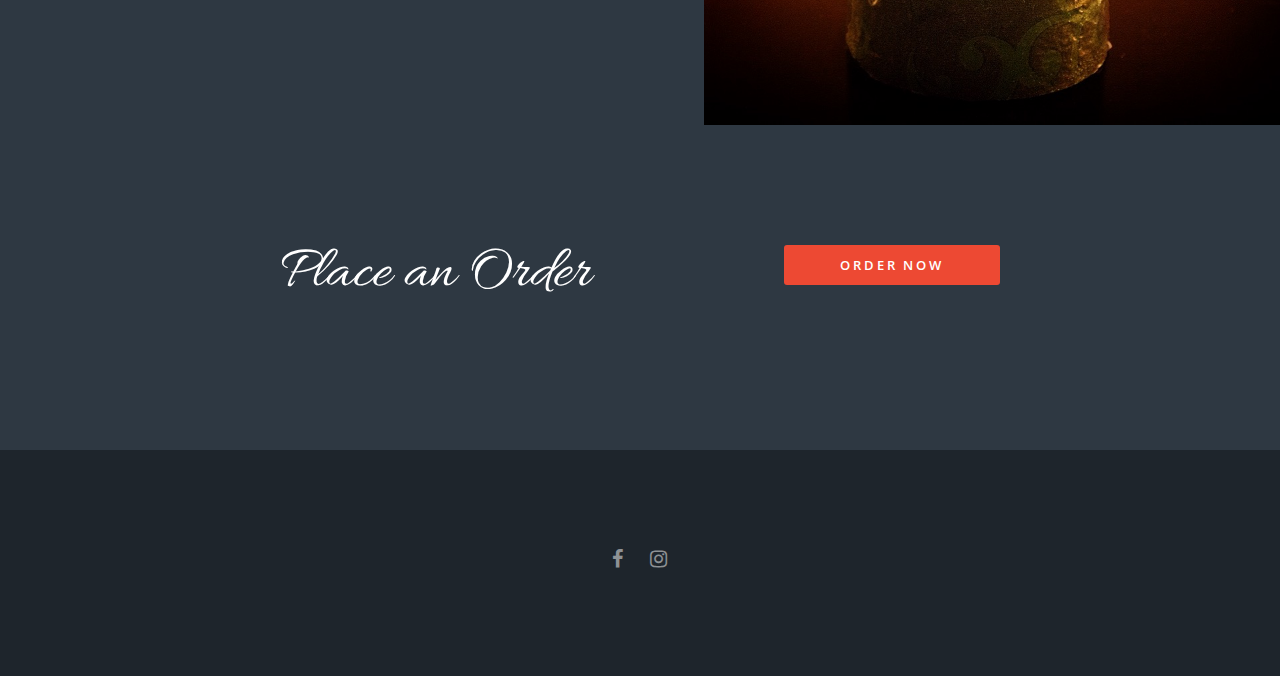
==== commit b77484a2: "images" ====
--- a/index.html
+++ b/index.html
@@ -16,7 +16,7 @@
 
 				<!-- Header -->
 					<header id="header" class="alt">
-						<h1><a href="index.html" style="font-family:allu; text-transform:none">Hoola Candles</a></h1>
+						<h1><a href="index.html" style="font-family:allu; text-transform:none; letter-spacing: 0.0em">Hoola Candles</a></h1>
 						<nav id="nav">
 							<ul>
 								<li class="special">
@@ -24,10 +24,10 @@
 									<div id="menu">
 										<ul>
 											<li><a href="index.html">Home</a></li>
-											<li><a href="generic.html">Generic</a></li>
-											<li><a href="elements.html">Elements</a></li>
-											<li><a href="#">Sign Up</a></li>
-											<li><a href="#">Log In</a></li>
+											<li><a href="generic.html">Vision and Mission</a></li>
+											<li><a href="elements.html">Contact us!</a></li>
+											<!-- <li><a href="#">Sign Up</a></li>
+											<li><a href="#">Log In</a></li> -->
 										</ul>
 									</div>
 								</li>
@@ -61,41 +61,116 @@
 							<ul class="icons major">
 								<li><a href=https://www.instagram.com/hoolacandles/><span class="icon svg-inline--fa fa-instagram fa-w-14 fa-5x" ><span class="label">@hoola_candles</span></span></a></li>
 
-								<li><a href=https://www.facebook.com/hoolacandles//><span class="icon svg-inline--fa fa-facebook-f fa-w-9 fa-5x"><span class="label">@hoolacandles</span></span></a></li>
+								<li><a href=https://www.facebook.com/hoolacandles/><span class="icon svg-inline--fa fa-facebook-f fa-w-9 fa-5x"><span class="label">@hoolacandles</span></span></a></li>
 
 								<!--li><span class="icon fa-code major style3"><span class="label">Dolor</span></span></li-->
 							</ul>
-							
+
 						</div>
 					</section>
 
 				<!-- Two -->
 					<section id="two" class="wrapper alt style2">
 						<section class="spotlight">
-							<div class="image"><img src="images/pic1.jpg" alt="" /></div><div class="content">
-								<h2>Purple Haze</h2>
-								<p>Dimensions : 7 x 7 cm <br />Fragrance : Lavender / Vanilla / Lemon Grass / Rose
-</p>
-							</div>
-						</section>
-						<section class="spotlight">
-							<div class="image"><img src="images/pic02.jpg" alt="" /></div><div class="content">
-								<h2>Tortor dolore feugiat<br />
-								elementum magna</h2>
-								<p>Aliquam ut ex ut augue consectetur interdum. Donec hendrerit imperdiet. Mauris eleifend fringilla nullam aenean mi ligula.</p>
-							</div>
-						</section>
-						<section class="spotlight">
-							<div class="image"><img src="images/pic03.jpg" alt="" /></div><div class="content">
-								<h2>Augue eleifend aliquet<br />
-								sed condimentum</h2>
-								<p>Aliquam ut ex ut augue consectetur interdum. Donec hendrerit imperdiet. Mauris eleifend fringilla nullam aenean mi ligula.</p>
-							</div>
-						</section>
+							<div class="image"><img src="images/vb.JPG" alt="" /></div><div class="content">
+								<h2>Vintage Bae</h2>
+								<p>Style : Vintage Bae<br>Fragrances Available : Lavender / Lemon Grass / Rose / Vanilla <br>Size : 7 x 7cm (height x width)</p>
+							</div>
+						</section>
+						<section class="spotlight">
+							<div class="image"><img src="images/pd.JPG" alt="" /></div><div class="content">
+								<h2>Pink Dutchess</h2>
+								<p>Style : Pink Dutchess<br>Fragrances Available : Lavender / Lemon Grass / Rose / Vanilla <br>Size : 7 x 7cm (height x width)</p>
+							</div>
+						</section>
+						<section class="spotlight">
+							<div class="image"><img src="images/wf.JPG" alt="" /></div><div class="content">
+								<h2>Wall Flower</h2>
+								<p>Style : Wall Flower <br> Fragrances Available : Lavender / Lemon Grass / Rose / Vanilla <br>Size : 7 x 7cm (height x width)</p>
+							</div>
+						</section>
+						<section class="spotlight">
+							<div class="image"><img src="images/rv.JPG" alt="" /></div><div class="content">
+								<h2>Red Velvet</h2>
+								<p>Style : Red Velvet<br>Fragrances Available : Lavender / Lemon Grass / Rose / Vanilla<br>Size : 7 x 7cm (height x width)</p>
+							</div>
+						</section>
+						<section class="spotlight">
+							<div class="image"><img src="images/jm.JPG" alt="" /></div><div class="content">
+								<h2>Jag Mag</h2>
+								<p>Style : Jag Mag<br>Fragrances Available : Lavender / Lemon Grass / Rose / Vanilla <br>Size : 13.5 x 7cm (height x width)</p>
+							</div>
+						</section>
+						<section class="spotlight">
+							<div class="image"><img src="images/wl.JPG" alt="" /></div><div class="content">
+								<h2>Wander Lust</h2>
+								<p>Style : Wander Lust <br> Fragrances Available : Lavender / Lemon Grass / Rose / Vanilla <br>Size : 13.5 x 7cm (height x width)</p>
+							</div>
+						</section>
+						<section class="spotlight">
+							<div class="image"><img src="images/ws.JPG" alt="" /></div><div class="content">
+								<h2>Wine Shot</h2>
+								<p>Style : Wine Shot<br>Fragrances Available : Lavender / Lemon Grass / Rose / Vanilla <br>Glass : High quality shot glass which can reused.</p>
+							</div>
+						</section>
+						<section class="spotlight">
+							<div class="image"><img src="images/pi.JPG" alt="" /></div><div class="content">
+								<h2>Pearl Island</h2>
+								<p>Style : Pearl Island<br>Fragrances Available : Lavender / Lemon Grass / Rose / Vanilla <br>Size : Large Jar Size</p>
+							</div>
+						</section>
+						<section class="spotlight">
+							<div class="image"><img src="images/dp.JPG" alt="" /></div><div class="content">
+								<h2>Daisy Pink</h2>
+								<p>Style : Daisy Pink <br> Fragrances Available : Lavender / Lemon Grass / Rose / Vanilla <br>Size : 13.5 x 7cm (height x width)</p>
+							</div>
+						</section><section class="spotlight">
+							<div class="image"><img src="images/an.JPG" alt="" /></div><div class="content">
+								<h2>Arabian Night</h2>
+								<p>Style : Arabian Night<br>Fragrances Available : Lavender / Lemon Grass / Rose / Vanilla <br>Size : 13.5 x 7cm (height x width)</p>
+							</div>
+						</section>
+						<section class="spotlight">
+							<div class="image"><img src="images/hg.JPG" alt="" /></div><div class="content">
+								<h2>High Garden</h2>
+								<p>Style : High Garden<br>Fragrances Available : Lavender / Lemon Grass / Rose / Vanilla <br>Size : 8 x 5cm (height x width)</p>
+							</div>
+						</section>
+						<section class="spotlight">
+							<div class="image"><img src="images/lt.JPG" alt="" /></div><div class="content">
+								<h2>Lavender twist</h2>
+								<p>Style : Wall Flower <br> Fragrances Available : Lavender / Lemon Grass / Rose / Vanilla <br>Size : 13.5 x 7cm (height x width)</p>
+							</div>
+						</section>
+						<section class="spotlight">
+							<div class="image"><img src="images/gd.JPG" alt="" /></div><div class="content">
+								<h2>Gold Dust</h2>
+								<p>Style : Gold Dust<br>Fragrances Available : Lavender / Lemon Grass / Rose / Vanilla <br>Glass : High quality shot glass which can  reused.</p>
+							</div>
+						</section>
+						<section class="spotlight">
+							<div class="image"><img src="images/gl.JPG" alt="" /></div><div class="content">
+								<h2>Green Lily</h2>
+								<p>Style : Green Lily<br>Fragrances Available : Lavender / Lemon Grass / Rose / Vanilla <br>Size : 8 x 5cm (height x width)</p>
+							</div>
+						</section>
+						<section class="spotlight">
+							<div class="image"><img src="images/sd.JPG" alt="" /></div><div class="content">
+								<h2>Silver Dust</h2>
+								<p>Style : Silver Dust<br> Fragrances Available : Lavender / Lemon Grass / Rose / Vanilla <br>Glass : High quality shot glass which can  reused.</p>
+							</div>
+						</section>
+						<section class="spotlight">
+							<div class="image"><img src="images/bb.JPG" alt="" /></div><div class="content">
+								<h2>Black Beauty</h2>
+								<p>Style : Black Beauty<br>Fragrances Available : Lavender / Lemon Grass / Rose / Vanilla <br>Size : 7 x 7cm (height x width)</p>
+							</div>
+						</section>
+
 					</section>
 
 				<!-- Three -->
-					<section id="three" class="wrapper style3 special">
+					<!-- <section id="three" class="wrapper style3 special">
 						<div class="inner">
 							<header class="major">
 								<h2>Accumsan mus tortor nunc aliquet</h2>
@@ -129,18 +204,19 @@
 								</li>
 							</ul>
 						</div>
-					</section>
+					</section> -->
 
 				<!-- CTA -->
 					<section id="cta" class="wrapper style4">
 						<div class="inner">
 							<header>
-								<h2>Arcue ut vel commodo</h2>
-								<p>Aliquam ut ex ut augue consectetur interdum endrerit imperdiet amet eleifend fringilla.</p>
+								<h2>Place an Order</h2>
+								<!-- <p>Aliquam ut ex ut augue consectetur interdum endrerit imperdiet amet eleifend fringilla.</p> -->
 							</header>
 							<ul class="actions vertical">
-								<li><a href="#" class="button fit special">Activate</a></li>
-								<li><a href="#" class="button fit">Learn More</a></li>
+								<li></li>
+								<li><a href="elements.html" class="button fit special">Order Now</a></li>
+								<!-- <li><a href="#" class="button fit">Learn More</a></li> -->
 							</ul>
 						</div>
 					</section>
@@ -148,15 +224,15 @@
 				<!-- Footer -->
 					<footer id="footer">
 						<ul class="icons">
-							<li><a href="#" class="icon fa-twitter"><span class="label">Twitter</span></a></li>
-							<li><a href="#" class="icon fa-facebook"><span class="label">Facebook</span></a></li>
-							<li><a href="#" class="icon fa-instagram"><span class="label">Instagram</span></a></li>
-							<li><a href="#" class="icon fa-dribbble"><span class="label">Dribbble</span></a></li>
-							<li><a href="#" class="icon fa-envelope-o"><span class="label">Email</span></a></li>
+							<!-- <li><a href="#" class="icon fa-twitter"><span class="label">Twitter</span></a></li> -->
+							<li><a href="https://www.facebook.com/hoolacandles" class="icon fa-facebook"><span class="label">Facebook</span></a></li>
+							<li><a href="https://www.instagram.com/hoolacandles" class="icon fa-instagram"><span class="label">Instagram</span></a></li>
+							<!-- <li><a href="#" class="icon fa-dribbble"><span class="label">Dribbble</span></a></li>
+							<li><a href="#" class="icon fa-envelope-o"><span class="label">Email</span></a></li> -->
 						</ul>
-						<ul class="copyright">
+						<!-- <ul class="copyright">
 							<li>&copy; Untitled</li><li>Design: <a href="http://html5up.net">HTML5 UP</a></li>
-						</ul>
+						</ul> -->
 					</footer>
 
 			</div>
